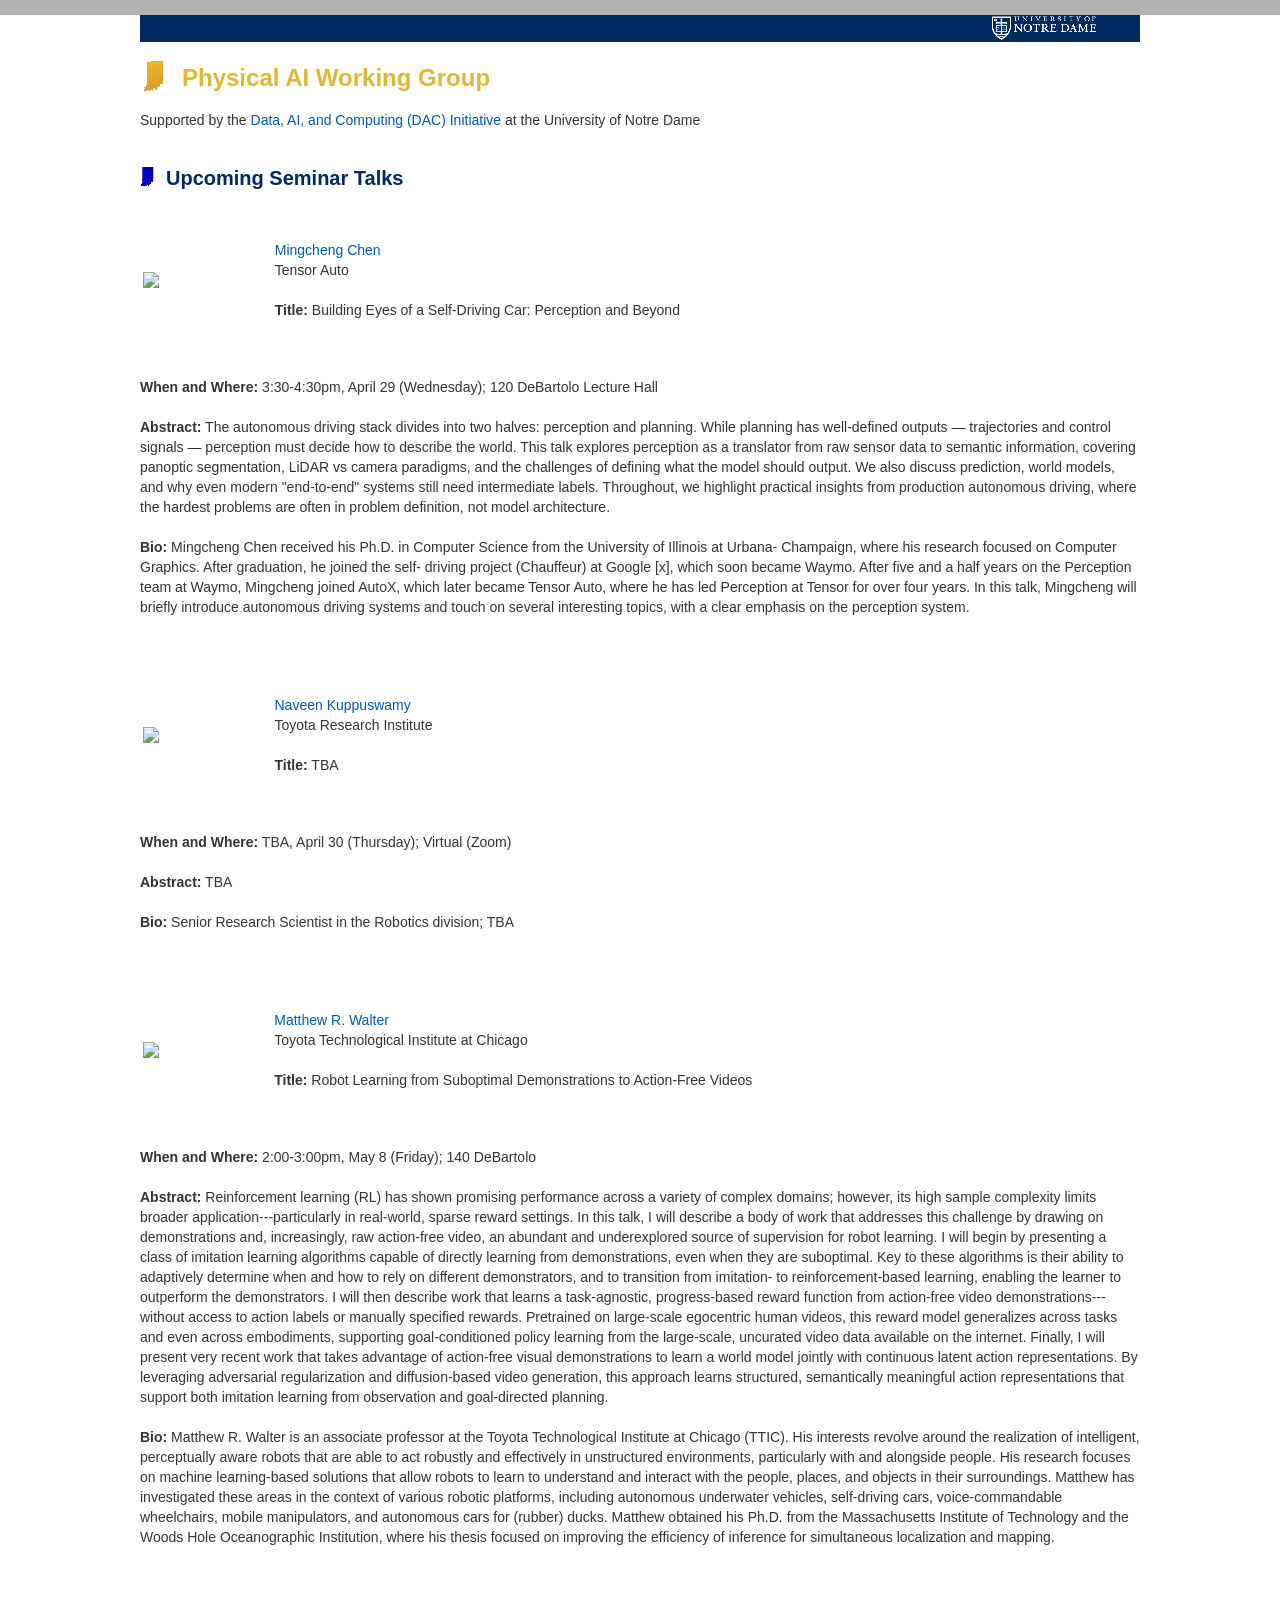
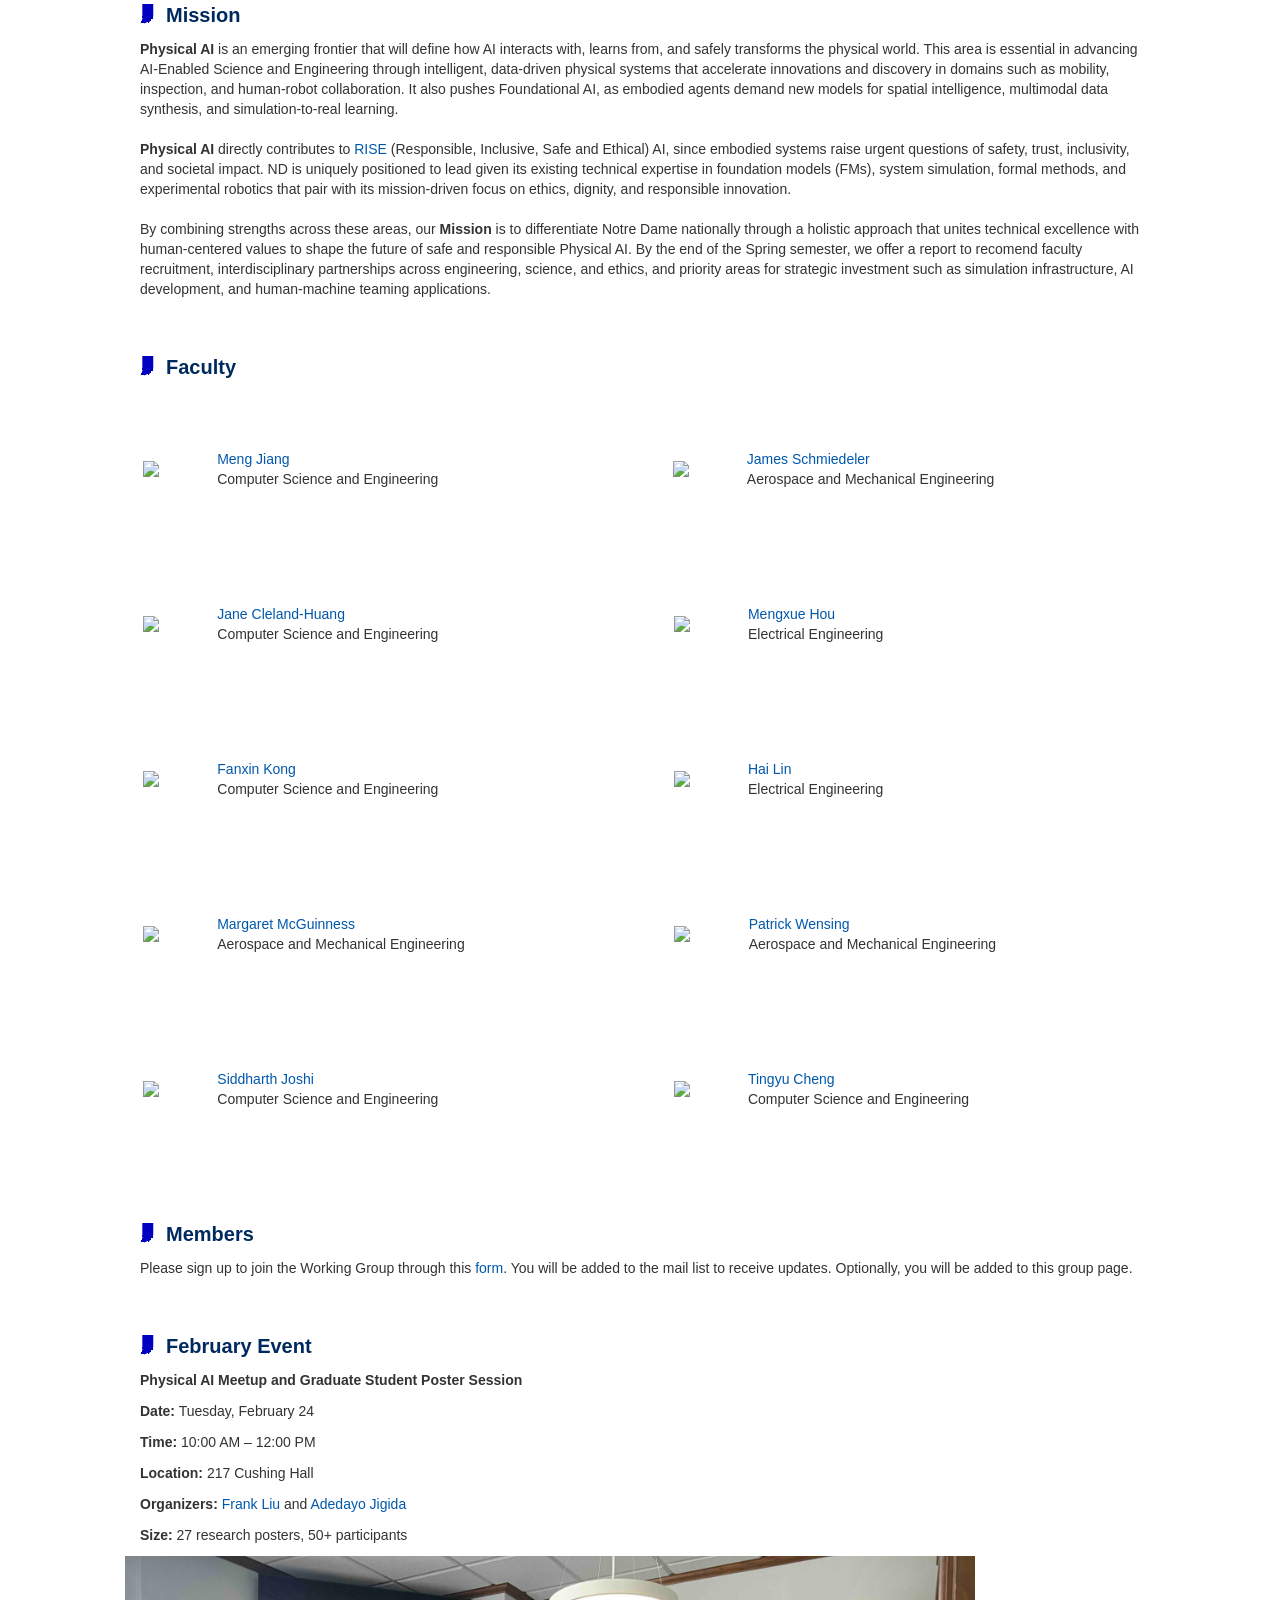
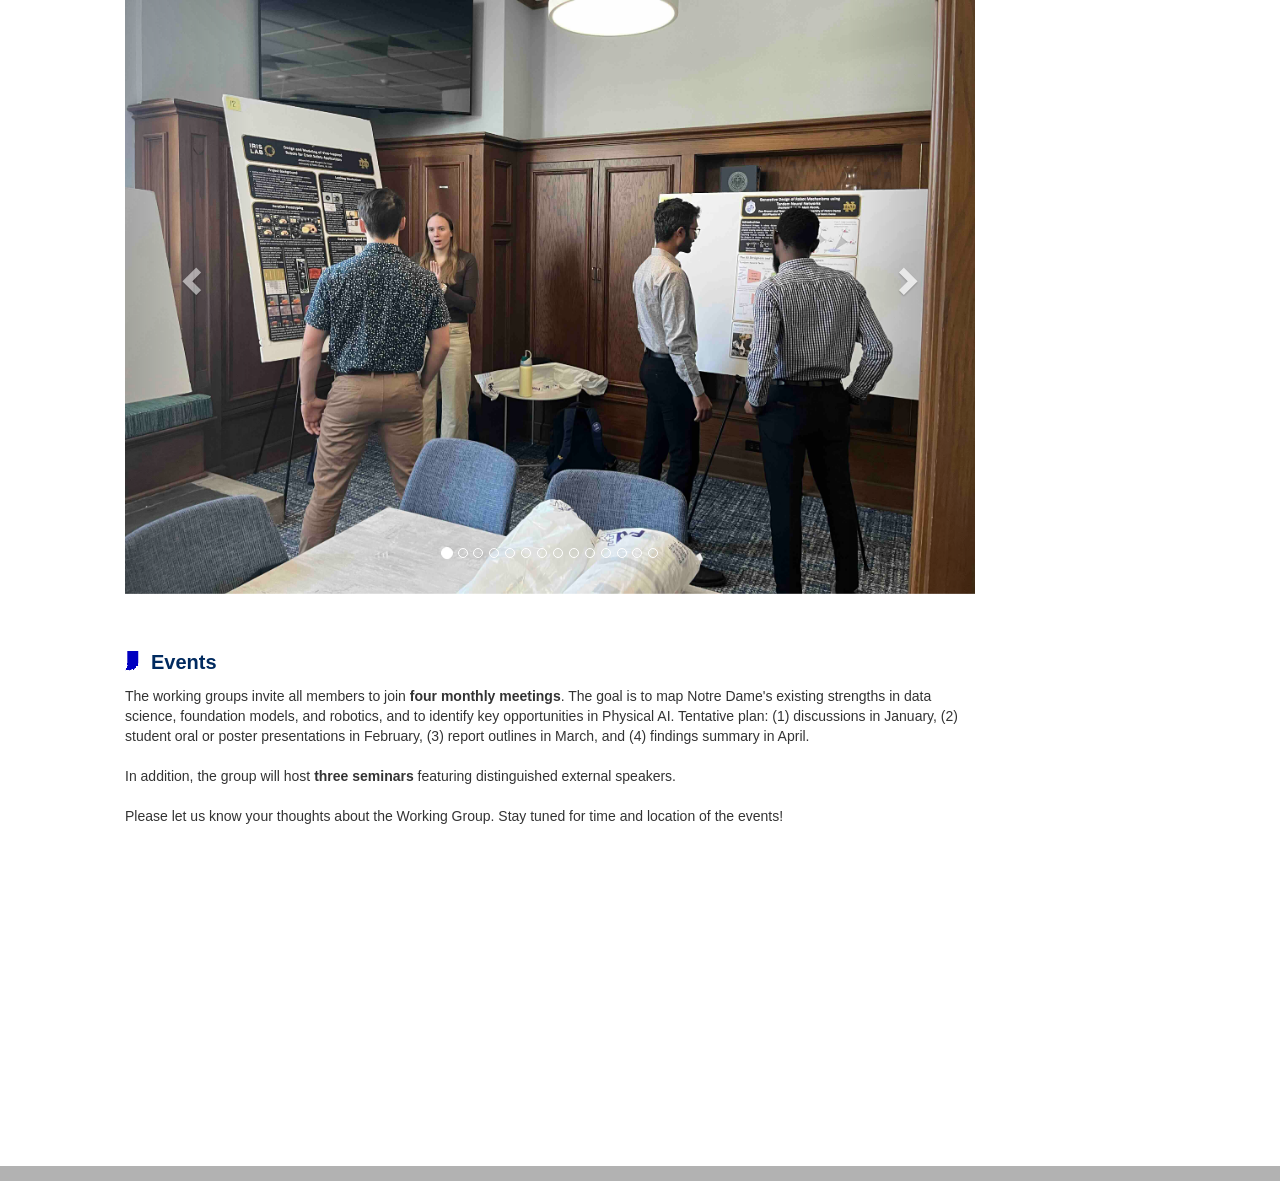
==== index.html @ 4240b37f "talk info" ====
<!DOCTYPE html PUBLIC "-//W3C//DTD XHTML 1.0 Transitional//EN" "http://www.w3.org/TR/xhtml1/DTD/xhtml1-transitional.dtd">
<html xmlns="http://www.w3.org/1999/xhtml">
<head>
  <meta http-equiv="Content-Type" content="text/html" charset="utf-8" />
  <title>Physical AI Working Group</title>
  <!-- Favicon -->
  <link rel="shortcut icon" href="images/favicon.gif" />
  <!-- Standard reset, fonts and grids -->
  <link rel="stylesheet" type="text/css" href="styles/reset-fonts-grids.css">
  <link rel="stylesheet" href="https://maxcdn.bootstrapcdn.com/bootstrap/3.3.5/css/bootstrap.min.css">
  <link rel="stylesheet" href="https://maxcdn.bootstrapcdn.com/font-awesome/4.4.0/css/font-awesome.min.css">
  <!-- styles for the whole website -->
  <link href="styles/styles.css" rel="stylesheet" type="text/css" />
  <!-- scripts -->
  <script src="https://ajax.googleapis.com/ajax/libs/jquery/1.11.3/jquery.min.js"></script>
  <script src="http://www.francois-petitjean.com/main.js" type="text/javascript"></script>
</head>

<body class="yui-skin-sam" id="yahoo-com">
  <script src="https://maxcdn.bootstrapcdn.com/bootstrap/3.3.5/js/bootstrap.min.js"></script>

  <div id="doc" class="yui-t1">
  <div id="hd">
    <div id="header"><a href="https://www.nd.edu/"><img id="nd-logo" src="images/logo_nd.png" alt="CSE@NotreDame" /></a></div>
  </div>

  <h1>Physical AI Working Group</h1>

  <div>Supported by the <a href="https://strategicframework.nd.edu/initiatives/data-ai-computing/">Data, AI, and Computing (DAC) Initiative</a> at the University of Notre Dame</div>
  <br>

    <h2>Upcoming Seminar Talks</h2>

    <table>
    <td width="150" height="155">
        <img src="https://images.contactout.com/profiles/06b98ad41c9731d68eff633bbba24eea" height="150" />
    </td>
    <td width="1000">
        <div><a href="https://www.linkedin.com/in/mingcheng-chen-0a948a1a">Mingcheng Chen</a></div>
	<div>Tensor Auto</div>
	<br>
    	<div><b>Title:</b> Building Eyes of a Self-Driving Car: Perception and Beyond</div>
    </td>
    </table>

    <br>
    
    <div><b>When and Where:</b> 3:30-4:30pm, April 29 (Wednesday); 120 DeBartolo Lecture Hall</div>

    <br>
  
    <div><b>Abstract:</b> The autonomous driving stack divides into two halves: perception and planning. While planning has well-defined outputs — trajectories and control signals — perception must decide how to describe the world. This talk explores perception as a translator from raw sensor data to semantic information, covering panoptic segmentation, LiDAR vs camera paradigms, and the challenges of defining what the model should output. We also discuss prediction, world models, and why even modern "end-to-end" systems still need intermediate labels. Throughout, we highlight practical insights from production autonomous driving, where the hardest problems are often in problem definition, not model architecture.</div>

    <br>

    <div><b>Bio:</b> Mingcheng Chen received his Ph.D. in Computer Science from the University of Illinois at Urbana- Champaign, where his research focused on Computer Graphics. After graduation, he joined the self- driving project (Chauffeur) at Google [x], which soon became Waymo. After five and a half years on the Perception team at Waymo, Mingcheng joined AutoX, which later became Tensor Auto, where he has led Perception at Tensor for over four years. In this talk, Mingcheng will briefly introduce autonomous driving systems and touch on several interesting topics, with a clear emphasis on the perception system.</div>

    <br><br>

    <table>
    <td width="150" height="155">
        <img src="https://www.tri.global/sites/default/files/styles/bio/public/2022-03/IMG_20190326_150834.jpg" height="200" />
    </td>
    <td width="1000">
        <div><a href="https://www.tri.global/about-us/dr-naveen-kuppuswamy">Naveen Kuppuswamy</a></div>
	<div>Toyota Research Institute</div>
	<br>
    	<div><b>Title:</b> TBA</div>
    </td>
    </table>

    <br>
    
    <div><b>When and Where:</b> TBA, April 30 (Thursday); Virtual (Zoom)</div>

    <br>
  
    <div><b>Abstract:</b> TBA</div>
    
    <br>

    <div><b>Bio:</b> Senior Research Scientist in the Robotics division; TBA</div>

    <br><br>

    <table>
    <td width="150" height="155">
        <img src="https://home.ttic.edu/~mwalter/mwalter.jpg" height="200" />
    </td>
    <td width="1000">
        <div><a href="https://home.ttic.edu/~mwalter/">Matthew R. Walter</a></div>
	<div>Toyota Technological Institute at Chicago</div>
	<br>
    	<div><b>Title:</b> Robot Learning from Suboptimal Demonstrations to Action-Free Videos</div>
    </td>
    </table>

    <br>
    
    <div><b>When and Where:</b> 2:00-3:00pm, May 8 (Friday); 140 DeBartolo</div>

    <br>

    <div><b>Abstract:</b> Reinforcement learning (RL) has shown promising performance across a variety of complex domains; however, its high sample complexity limits broader application---particularly in real-world, sparse reward settings. In this talk, I will describe a body of work that addresses this challenge by drawing on demonstrations and, increasingly, raw action-free video, an abundant and underexplored source of supervision for robot learning. I will begin by presenting a class of imitation learning algorithms capable of directly learning from demonstrations, even when they are suboptimal. Key to these algorithms is their ability to adaptively determine when and how to rely on different demonstrators, and to transition from imitation- to reinforcement-based learning, enabling the learner to outperform the demonstrators. I will then describe work that learns a task-agnostic, progress-based reward function from action-free video demonstrations---without access to action labels or manually specified rewards. Pretrained on large-scale egocentric human videos, this reward model generalizes across tasks and even across embodiments, supporting goal-conditioned policy learning from the large-scale, uncurated video data available on the internet. Finally, I will present very recent work that takes advantage of action-free visual demonstrations to learn a world model jointly with continuous latent action representations. By leveraging adversarial regularization and diffusion-based video generation, this approach learns structured, semantically meaningful action representations that support both imitation learning from observation and goal-directed planning.</div>
    
    <br>

    <div><b>Bio:</b> Matthew R. Walter is an associate professor at the Toyota Technological Institute at Chicago (TTIC). His interests revolve around the realization of intelligent, perceptually aware robots that are able to act robustly and effectively in unstructured environments, particularly with and alongside people. His research focuses on machine learning-based solutions that allow robots to learn to understand and interact with the people, places, and objects in their surroundings. Matthew has investigated these areas in the context of various robotic platforms, including autonomous underwater vehicles, self-driving cars, voice-commandable wheelchairs, mobile manipulators, and autonomous cars for (rubber) ducks. Matthew obtained his Ph.D. from the Massachusetts Institute of Technology and the Woods Hole Oceanographic Institution, where his thesis focused on improving the efficiency of inference for simultaneous localization and mapping.</div>

    <br><br>

  <h2>Mission</h2>

    <div><b>Physical AI</b> is an emerging frontier that will define how AI interacts with, learns from, and safely transforms the physical world. This area is essential in advancing AI-Enabled Science and Engineering through intelligent, data-driven physical systems that accelerate innovations and discovery in domains such as mobility, inspection, and human-robot collaboration. It also pushes Foundational AI, as embodied agents demand new models for spatial intelligence, multimodal data synthesis, and simulation-to-real learning.</div>

    <br>
  
    <div><b>Physical AI</b> directly contributes to <a href="https://lucyinstitute.nd.edu/news-events/rise-ai-society-conference/">RISE</a> (Responsible, Inclusive, Safe and Ethical) AI, since embodied systems raise urgent questions of safety, trust, inclusivity, and societal impact. ND is uniquely positioned to lead given its existing technical expertise in foundation models (FMs), system simulation, formal methods, and experimental robotics that pair with its mission-driven focus on ethics, dignity, and responsible innovation.</div>

    <br>
  
    <div>By combining strengths across these areas, our <b>Mission</b> is to differentiate Notre Dame nationally through a holistic approach that unites technical excellence with human-centered values to shape the future of safe and responsible Physical AI. By the end of the Spring semester, we offer a report to recomend faculty recruitment, interdisciplinary partnerships across engineering, science, and ethics, and priority areas for strategic investment such as simulation infrastructure, AI development, and human-machine teaming applications.</div>

    <br><br>

  <h2>Faculty</h2>

    <table>
    <td width="150" height="155">
        <img src="https://engineering.nd.edu/wp-content/uploads/2020/06/Jiang-Meng-HS-800x800.jpg" height="150" />
    </td>
    <td width="1000">
        <div><a href="https://engineering.nd.edu/faculty/meng-jiang/">Meng Jiang</a></div>
	<div>Computer Science and Engineering</div>
    </td>
    <td width="150" height="155">
        <img src="https://engineering.nd.edu/wp-content/uploads/2020/06/Jim-Schmiedeler-2862-hs-2024-800x800.jpg" height="150" />
    </td>
    <td width="850">
        <div><a href="https://engineering.nd.edu/faculty/james-schmiedeler/">James Schmiedeler</a></div>
	<div>Aerospace and Mechanical Engineering</div>	
    </td>
    </table>

    <table>
    <td width="150" height="155">
        <img src="https://engineering.nd.edu/wp-content/uploads/2020/06/Jane2-1-800x800.jpg" height="150" />
    </td>
    <td width="1000">
        <div><a href="https://engineering.nd.edu/faculty/jane-cleland-huang/">Jane Cleland-Huang</a></div>
	<div>Computer Science and Engineering</div>
    </td>
    <td width="150" height="155">
        <img src="https://engineering.nd.edu/wp-content/uploads/2023/08/Mengxue-Hou-2696-800-768x768.jpg" height="150" />
    </td>
    <td width="850">
        <div><a href="https://engineering.nd.edu/faculty/mengxue-hou/">Mengxue Hou</a></div>
	<div>Electrical Engineering</div>	
    </td>
    </table>

    <table>
    <td width="150" height="155">
        <img src="https://engineering.nd.edu/wp-content/uploads/2023/08/Fanxin-Kong-2914-600-768x768.jpg" height="150" />
    </td>
    <td width="1000">
        <div><a href="https://engineering.nd.edu/faculty/fanxin-kong/">Fanxin Kong</a></div>
	<div>Computer Science and Engineering</div>
    </td>
    <td width="150" height="155">
        <img src="https://engineering.nd.edu/wp-content/uploads/2020/06/LinHai-HS-800x800.jpg" height="150" />
    </td>
    <td width="850">
        <div><a href="https://engineering.nd.edu/faculty/hai-lin/">Hai Lin</a></div>
	<div>Electrical Engineering</div>	
    </td>
    </table>

    <table>
    <td width="150" height="155">
        <img src="https://engineering.nd.edu/wp-content/uploads/2021/08/coad-hs-1.jpg" height="150" />
    </td>
    <td width="1000">
        <div><a href="https://engineering.nd.edu/faculty/margaret-mcguinness/">Margaret McGuinness</a></div>
	<div>Aerospace and Mechanical Engineering</div>
    </td>
    <td width="150" height="155">
        <img src="https://engineering.nd.edu/wp-content/uploads/2020/06/Wensing-Patrick-HS-800x800.jpg" height="150" />
    </td>
    <td width="850">
        <div><a href="https://engineering.nd.edu/faculty/patrick-wensing/">Patrick Wensing</a></div>
	<div>Aerospace and Mechanical Engineering</div>	
    </td>
    </table>

    <table>
    <td width="150" height="155">
        <img src="https://engineering.nd.edu/wp-content/uploads/2020/06/Joshi-Siddharth-HS-800x800.jpg" height="150" />
    </td>
    <td width="1000">
        <div><a href="https://engineering.nd.edu/faculty/siddharth-joshi/">Siddharth Joshi</a></div>
	<div>Computer Science and Engineering</div>
    </td>
    <td width="150" height="155">
        <img src="https://engineering.nd.edu/wp-content/uploads/2025/09/Tingyu-Cheng.jpg" height="150" />
    </td>
    <td width="850">
        <div><a href="https://engineering.nd.edu/faculty/tingyu-cheng/">Tingyu Cheng</a></div>
	<div>Computer Science and Engineering</div>
    </td>
    </table>

    <br><br>

  <h2>Members</h2>

    <div>Please sign up to join the Working Group through this <a href="https://forms.gle/uYSDnj4Cxy3km1Q47">form</a>. You will be added to the mail list to receive updates. Optionally, you will be added to this group page.</div>

    <br><br>
  
  <h2>February Event</h2>

  <p><b>Physical AI Meetup and Graduate Student Poster Session</b></p>
  
  <p><b>Date:</b> Tuesday, February 24</p>

  <p><b>Time:</b> 10:00 AM – 12:00 PM</p>

  <p><b>Location:</b> 217 Cushing Hall</p>

  <p><b>Organizers:</b> <a href="https://franciscoliu.github.io/">Frank Liu</a> and <a href="https://www.linkedin.com/in/adedayo-jigida">Adedayo Jigida</a></p>
  
  <p><b>Size:</b> 27 research posters, 50+ participants</p>
  
  <div class="row" style="width:85%">
  <div id="carousel-example-generic" class="carousel slide" data-ride="carousel">
  <ol class="carousel-indicators">
    <li data-target="#carousel-example-generic" data-slide-to="0" class="active"></li>
    <li data-target="#carousel-example-generic" data-slide-to="1"></li>
    <li data-target="#carousel-example-generic" data-slide-to="2"></li>
    <li data-target="#carousel-example-generic" data-slide-to="3"></li>
    <li data-target="#carousel-example-generic" data-slide-to="4"></li>
    <li data-target="#carousel-example-generic" data-slide-to="5"></li>
    <li data-target="#carousel-example-generic" data-slide-to="6"></li>
    <li data-target="#carousel-example-generic" data-slide-to="7"></li>
    <li data-target="#carousel-example-generic" data-slide-to="8"></li>
    <li data-target="#carousel-example-generic" data-slide-to="9"></li>
    <li data-target="#carousel-example-generic" data-slide-to="10"></li>
    <li data-target="#carousel-example-generic" data-slide-to="11"></li>
    <li data-target="#carousel-example-generic" data-slide-to="12"></li>
    <li data-target="#carousel-example-generic" data-slide-to="13"></li>
  </ol>
  <div class="carousel-inner" role="listbox">
    <div class="item active">
      <img src="images/postersession/1.jpg">
      <div class="carousel-caption">
      </div>
    </div>
    <div class="item">
      <img src="images/postersession/2.jpg">
      <div class="carousel-caption">
      </div>
    </div>
    <div class="item">
      <img src="images/postersession/3.jpg">
      <div class="carousel-caption">
      </div>
    </div>
    <div class="item">
      <img src="images/postersession/4.jpg">
      <div class="carousel-caption">
      </div>
    </div>
    <div class="item">
      <img src="images/postersession/5.jpg">
      <div class="carousel-caption">
      </div>
    </div>
    <div class="item">
      <img src="images/postersession/6.jpg">
      <div class="carousel-caption">
      </div>
    </div>
    <div class="item">
      <img src="images/postersession/7.jpg">
      <div class="carousel-caption">
      </div>
    </div>
    <div class="item">
      <img src="images/postersession/8.jpg">
      <div class="carousel-caption">
      </div>
    </div>
    <div class="item">
      <img src="images/postersession/9.jpg">
      <div class="carousel-caption">
      </div>
    </div>
    <div class="item">
      <img src="images/postersession/10.jpg">
      <div class="carousel-caption">
      </div>
    </div>
    <div class="item">
      <img src="images/postersession/11.jpg">
      <div class="carousel-caption">
      </div>
    </div>
    <div class="item">
      <img src="images/postersession/12.jpg">
      <div class="carousel-caption">
      </div>
    </div>
    <div class="item">
      <img src="images/postersession/13.jpg">
      <div class="carousel-caption">
      </div>
    </div>
    <div class="item">
      <img src="images/postersession/14.jpg">
      <div class="carousel-caption">
      </div>
    </div>
  </div>
  <a class="left carousel-control" href="#carousel-example-generic" role="button" data-slide="prev">
    <span class="glyphicon glyphicon-chevron-left" aria-hidden="true"></span>
    <span class="sr-only">Previous</span>
  </a>
  <a class="right carousel-control" href="#carousel-example-generic" role="button" data-slide="next">
    <span class="glyphicon glyphicon-chevron-right" aria-hidden="true"></span>
    <span class="sr-only">Next</span>
  </a>
  </div>
  
    <br><br>

  <h2>Events</h2>

    <div>The working groups invite all members to join <b>four monthly meetings</b>. The goal is to map Notre Dame's existing strengths in data science, foundation models, and robotics, and to identify key opportunities in Physical AI. Tentative plan: (1) discussions in January, (2) student oral or poster presentations in February, (3) report outlines in March, and (4) findings summary in April.</div>

    <br>

    <div>In addition, the group will host <b>three seminars</b> featuring distinguished external speakers.</div>

    <br>

    <div>Please let us know your thoughts about the Working Group. Stay tuned for time and location of the events!</div>

    <br><br>
  
  <br><br><br><br><br>
  <br><br><br><br><br>
    
  </div>

  <br><br><br><br><br>  

</body>
---- styles/styles.css ----
body{
font-family: verdana, sans-serif;
}

a{
color:#0058AC;
text-decoration:none;
}

a:hover{
text-decoration:underline;
}

html{
background-color:#b2b2b2;
}

#doc{
width:1000px;
background-color:#FFFFFF;
margin-top:15px;
margin-bottom:15px;
}

#footer{
background-color:#444444;
color:#FFFFFF;
padding: 5px 10px;
margin-top: 25px;
}

#header{
background-color:#002A5F;
color:#FFFFFF;
}

#nd-logo{
margin-left:850px;
}

#meng-img{
display:block;
margin:10px;
margin-top:20px;
margin-bottom:30px;
}

#right-column{
margin-left: 250px;
padding-right: 30px;
}

#left-column{
float:left;
width: 250px;
}

#graphgardenmainmenu{
width: 160px;
margin: 0px 15px 0px 30px;
}

#eventsmenu{
width: 154px;
margin: 0px 15px 0px 30px;
border: solid 1px #808080;
padding: 2px;
}

#eventsmenufont{
font-size:17px;
font-family:Arial, Helvetica, sans-serif;
line-height:1.2em;
font-weight:bold;
text-indent:30px;
margin: 2px 0px 2px 0px;
color:#E9CC6E;
}

#links-under-menu{
width: 160px;
margin: 20px 0px 20px 50px;
}

#links-under-menu li {
list-style-type:none;
}

h1{
background-image:url(../images/h1_img.gif);
background-repeat:no-repeat;
text-indent:42px;
font-size:24px;
font-family:Arial, Helvetica, sans-serif;
font-weight:bold;
line-height:1.5em;
margin: 18px 0px 14px 0px;
color:#DEB739;
}

h2{
background-image:url(../images/h2_img.gif);
background-repeat:no-repeat;
text-indent:26px;
font-size:20px;
font-family:Arial, Helvetica, sans-serif;
line-height:1.2em;
font-weight:bold;
margin: 16px 0px 12px 0px;
color:#002A5F;
}

h3{
text-indent:26px;
font-size:20px;
font-family:Arial, Helvetica, sans-serif;
font-weight:bold;
line-height:1.5em;
margin: 0px 0px 0px 0px;
color:#DEB739;
}

p{
margin: 10px 0px;
line-height:1.5em;
}

td{
padding:3px;
}

.fixed-width{
font-family:"Courier New", Courier, monospace;
white-space:pre;
}

b,
strong{
font-weight:bold;
}

i,
em{
font-style:italic;
}


ul,
ol{
margin-left: 25px;
margin-top: 10px;
margin-bottom:10px;
}

ul li{
list-style-type:disc;
margin: 5px;
}

ol li{
list-style-type: decimal;
margin: 5px;
}

ul li.O {
  margin: 15px;
  list-style-image : url(../images/arr_r_orange.gif);
}

/* ===== for menu BEGIN ===== */
#graphgardenmainmenu {
position: static;
}

/*
For IE 6: trigger "haslayout" for the anchor elements in the root Menu by
setting the "zoom" property to 1.  This ensures that the selected state of
MenuItems doesn't get dropped when the user mouses off of the text node of
the anchor element that represents a MenuItem's text label.
*/

#graphgardenmainmenu .yuimenuitemlabel {
_zoom: 1;
}

#graphgardenmainmenu .yuimenu .yuimenuitemlabel {
_zoom: normal;
}

/* ===== for menu END ===== */

/* ===== for callout BEGIN ===== */
.call-out-darkblue, .call-out-green, .call-out-blue, .call-out-orange{
margin: 20px 0px;
color:#FFFFFF;
padding:13px 20px;
font-size:16px;
font-family:Arial, Helvetica, sans-serif;
line-height:1.4em;
}

.call-out-darkblue{
background:#003399;
}

.call-out-green{
background:#74a743;
}

.call-out-blue{
background:#45a3ff;
}

.call-out-orange{
background:#DEB739;
}

.call-out-green strong, .call-out-blue strong, .call-out-orange strong{
font-weight:bold;
}
/* ===== for callout END ===== */

.carousel-inner {
max-height: 800px;
text-align: center;
}

.carousel .item > img { 
display: inline-block; 
}

.carousel {
background: #FFFFFF;
}

.carousel-caption {
font-size:20px;
font-weight:bold;
color: #ff8b00;
}
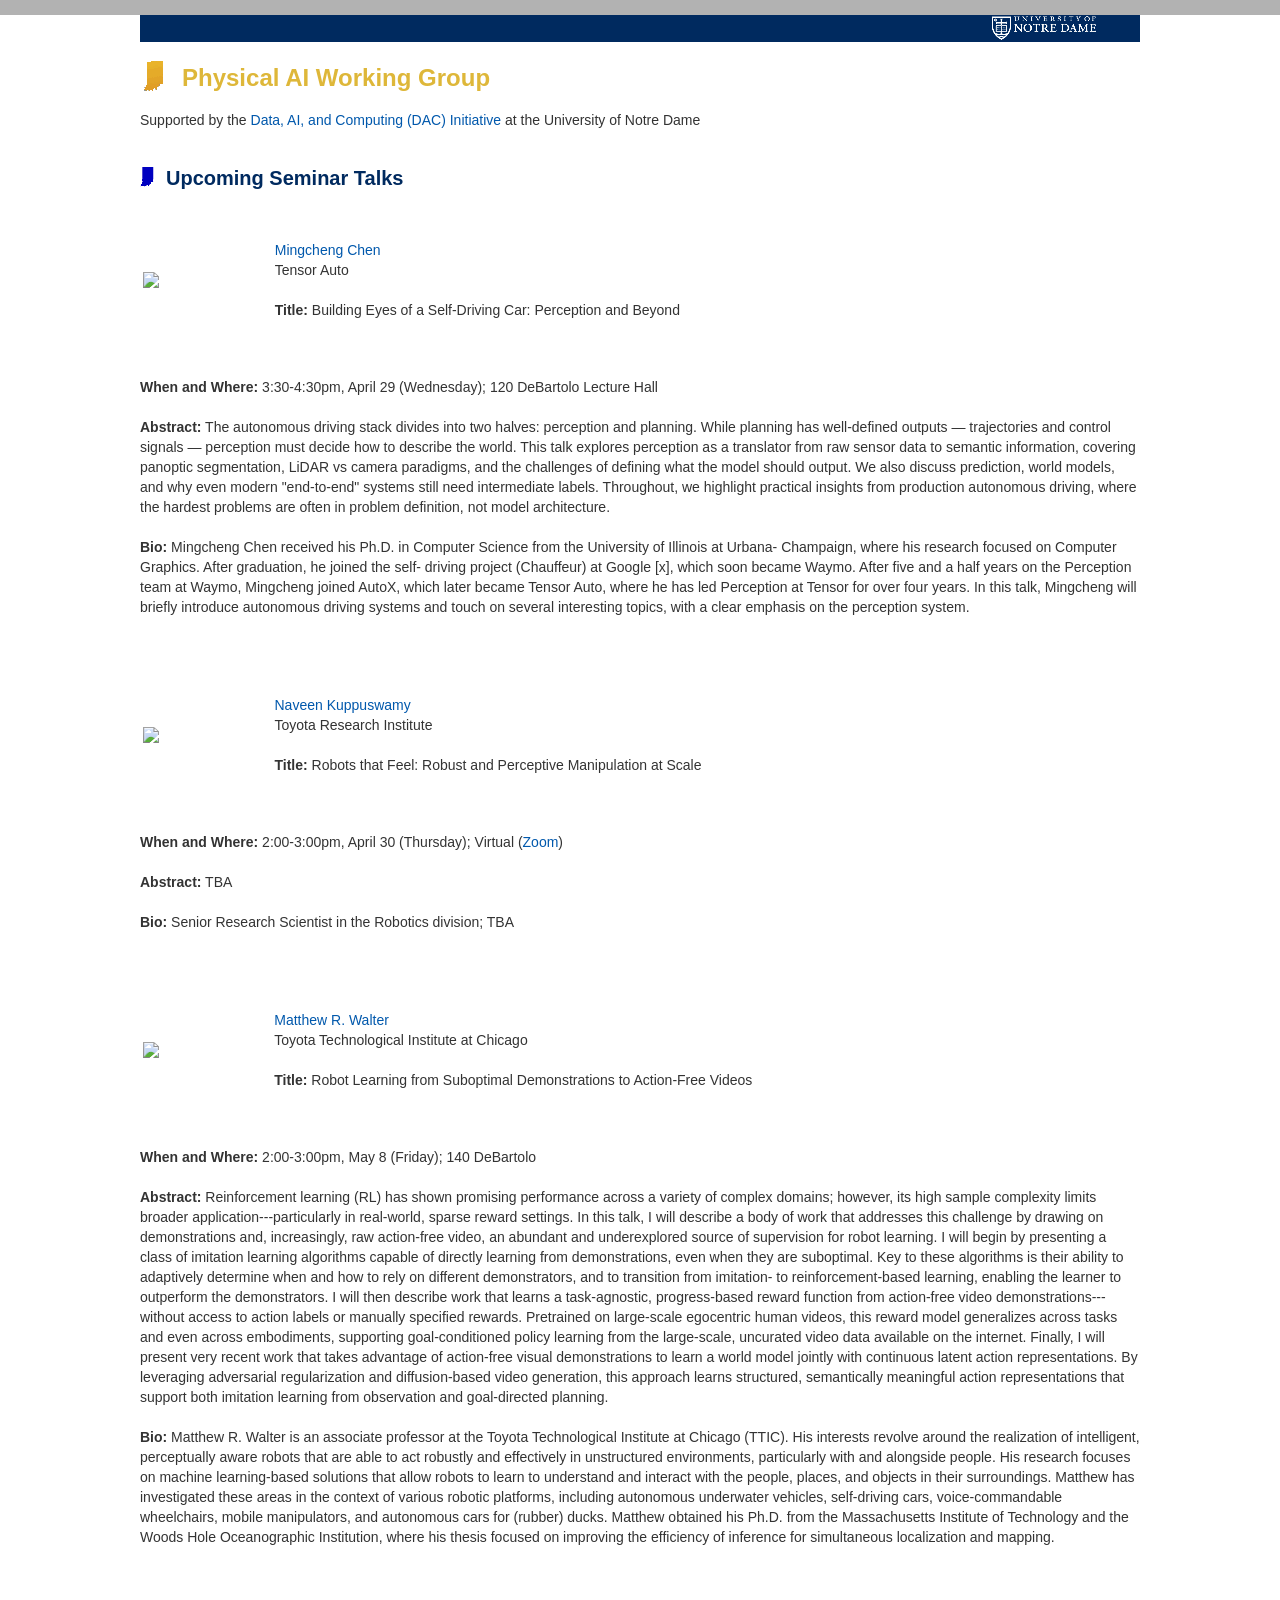
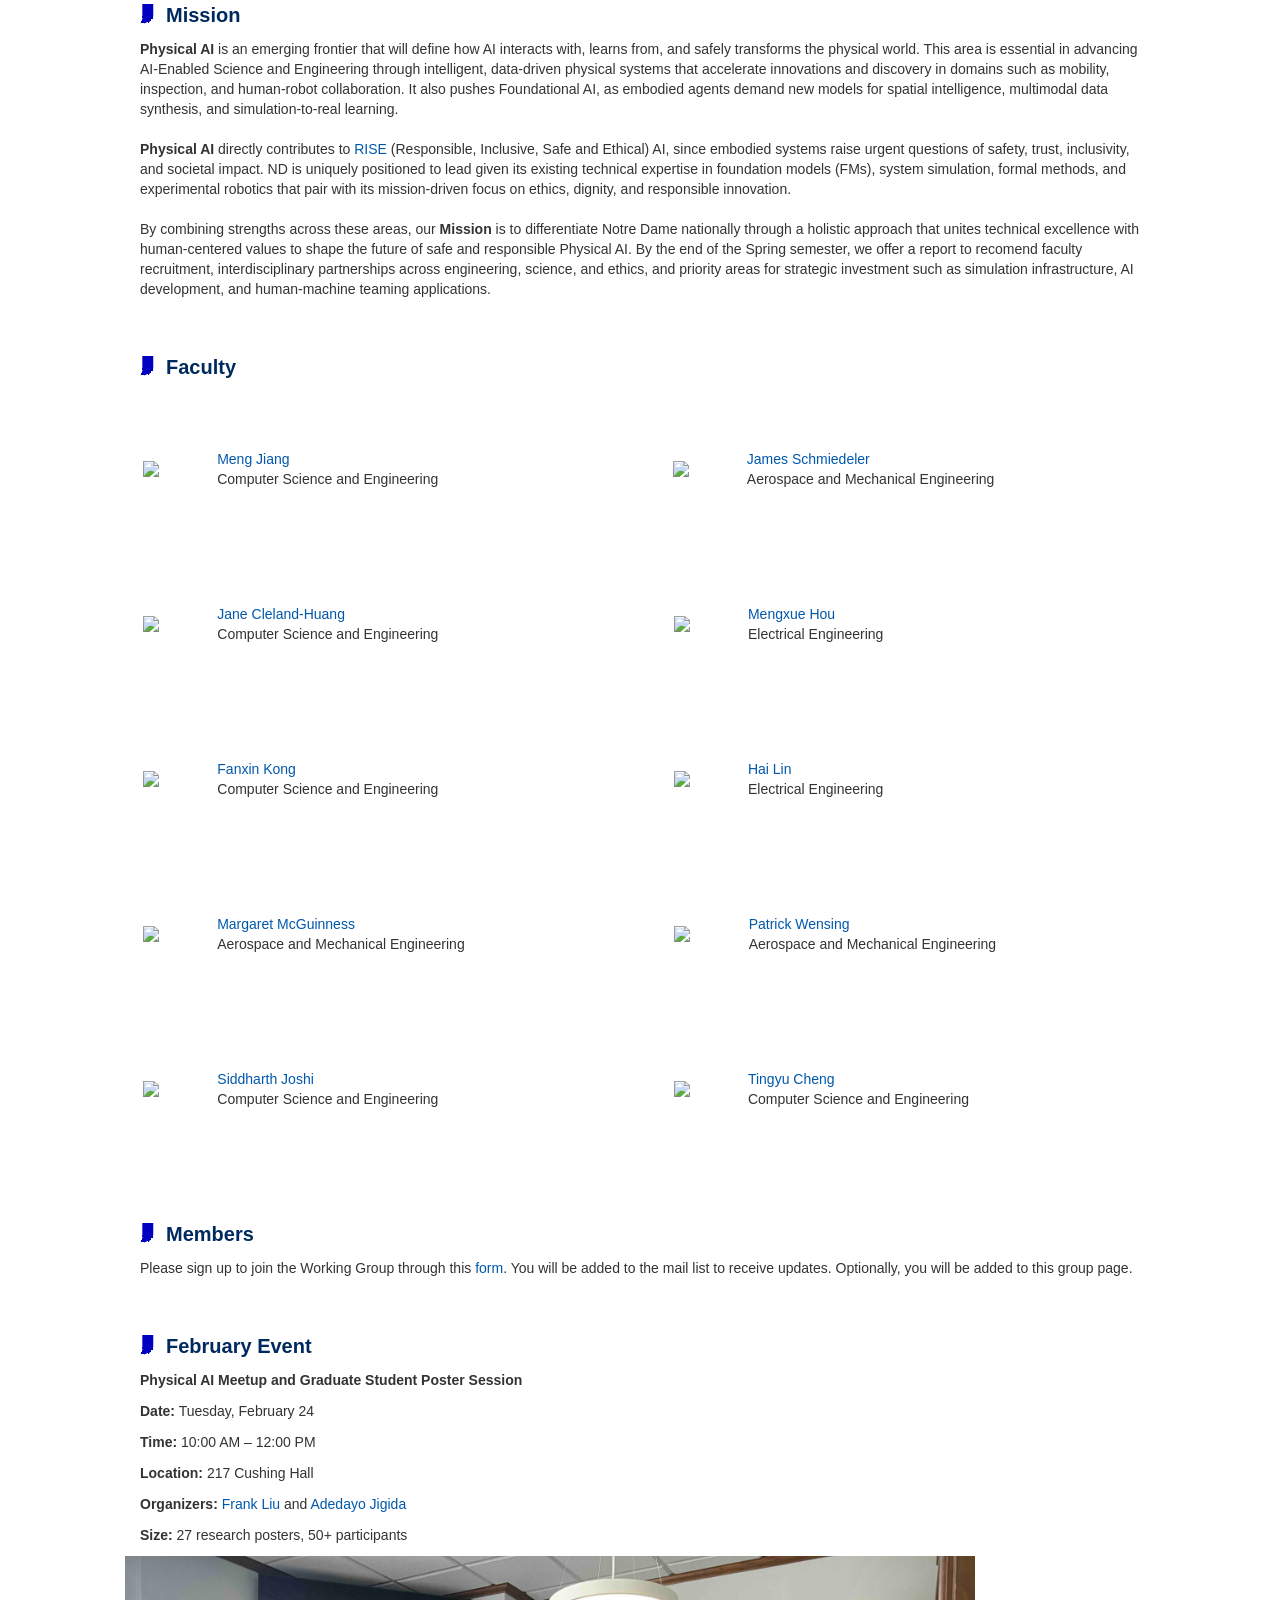
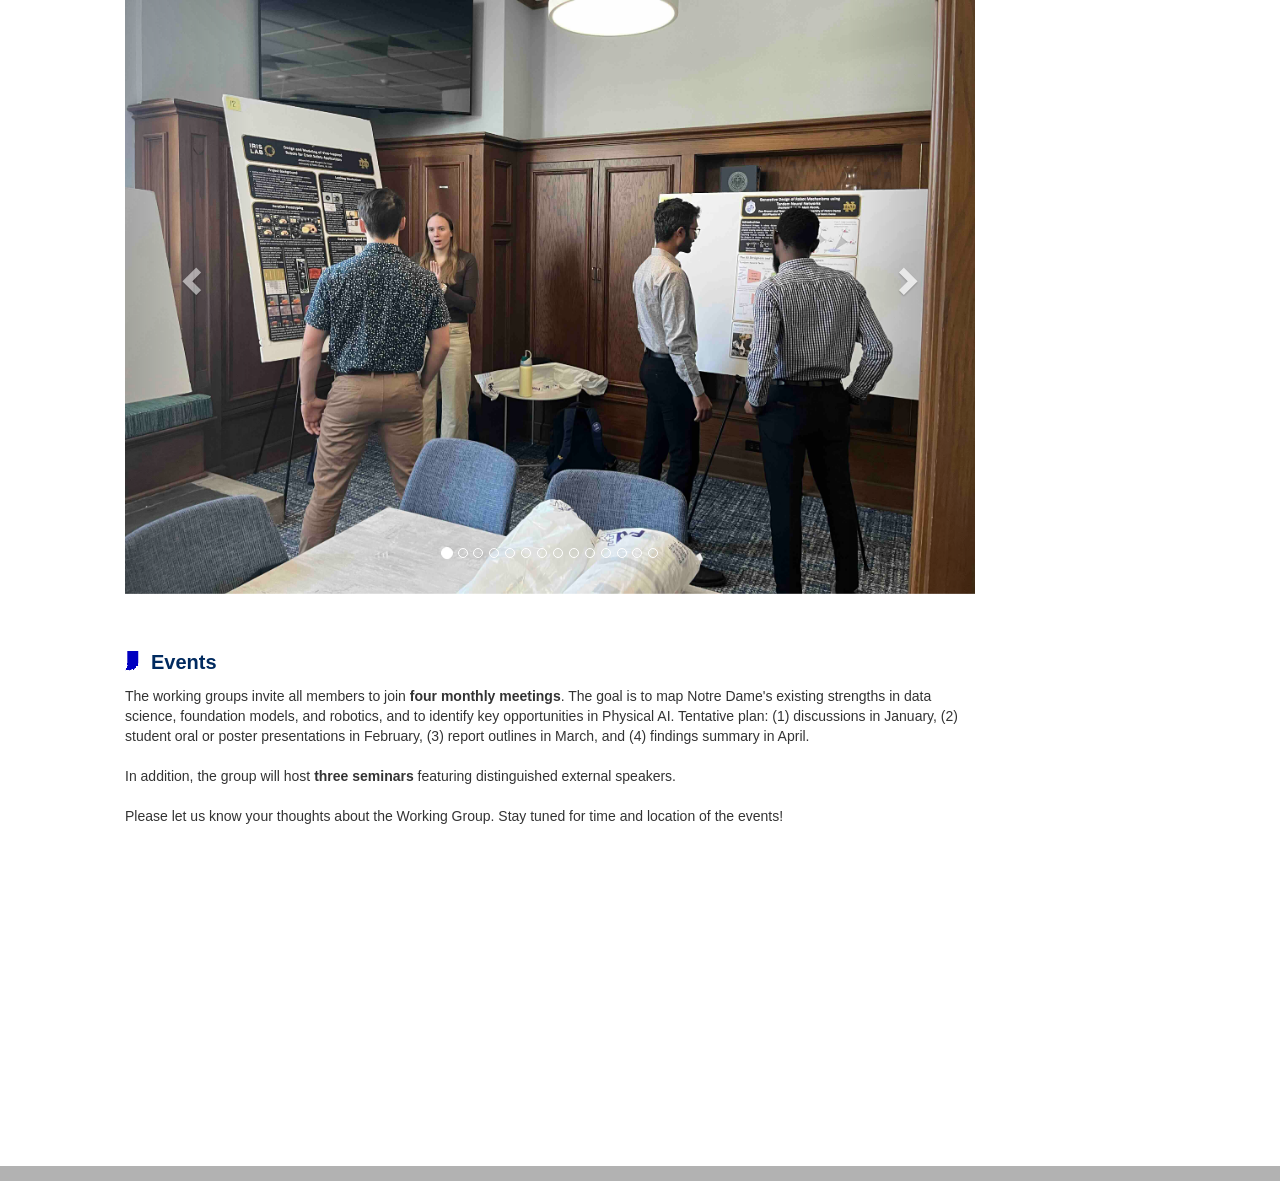
==== commit 0806f915: "4/30" ====
--- a/index.html
+++ b/index.html
@@ -65,13 +65,13 @@
         <div><a href="https://www.tri.global/about-us/dr-naveen-kuppuswamy">Naveen Kuppuswamy</a></div>
 	<div>Toyota Research Institute</div>
 	<br>
-    	<div><b>Title:</b> TBA</div>
-    </td>
-    </table>
-
-    <br>
-    
-    <div><b>When and Where:</b> TBA, April 30 (Thursday); Virtual (Zoom)</div>
+    	<div><b>Title:</b> Robots that Feel: Robust and Perceptive Manipulation at Scale</div>
+    </td>
+    </table>
+
+    <br>
+    
+    <div><b>When and Where:</b> 2:00-3:00pm, April 30 (Thursday); Virtual (<a href="https://notredame.zoom.us/j/96947653507?pwd=9D1XfMMbFuf2yTXxQbJNsNh74rbSN5.1">Zoom</a>)</div>
 
     <br>
   
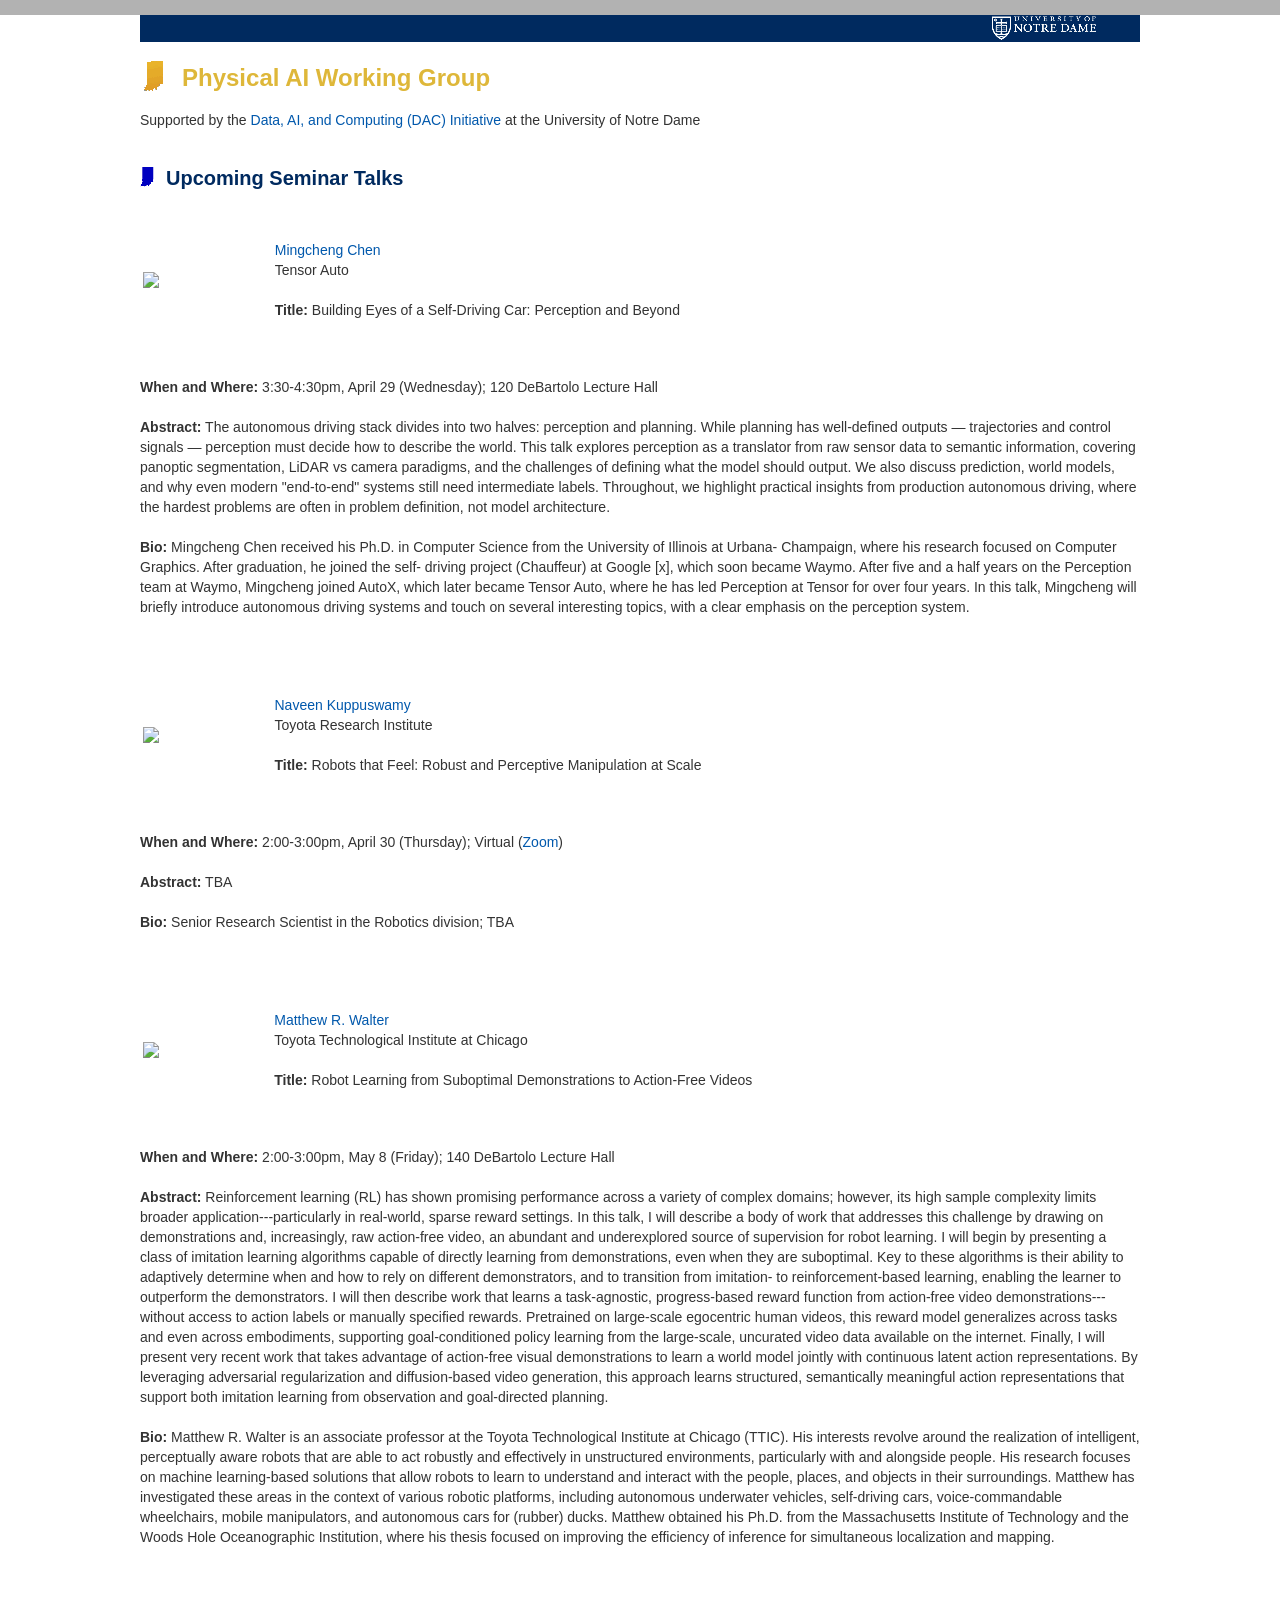
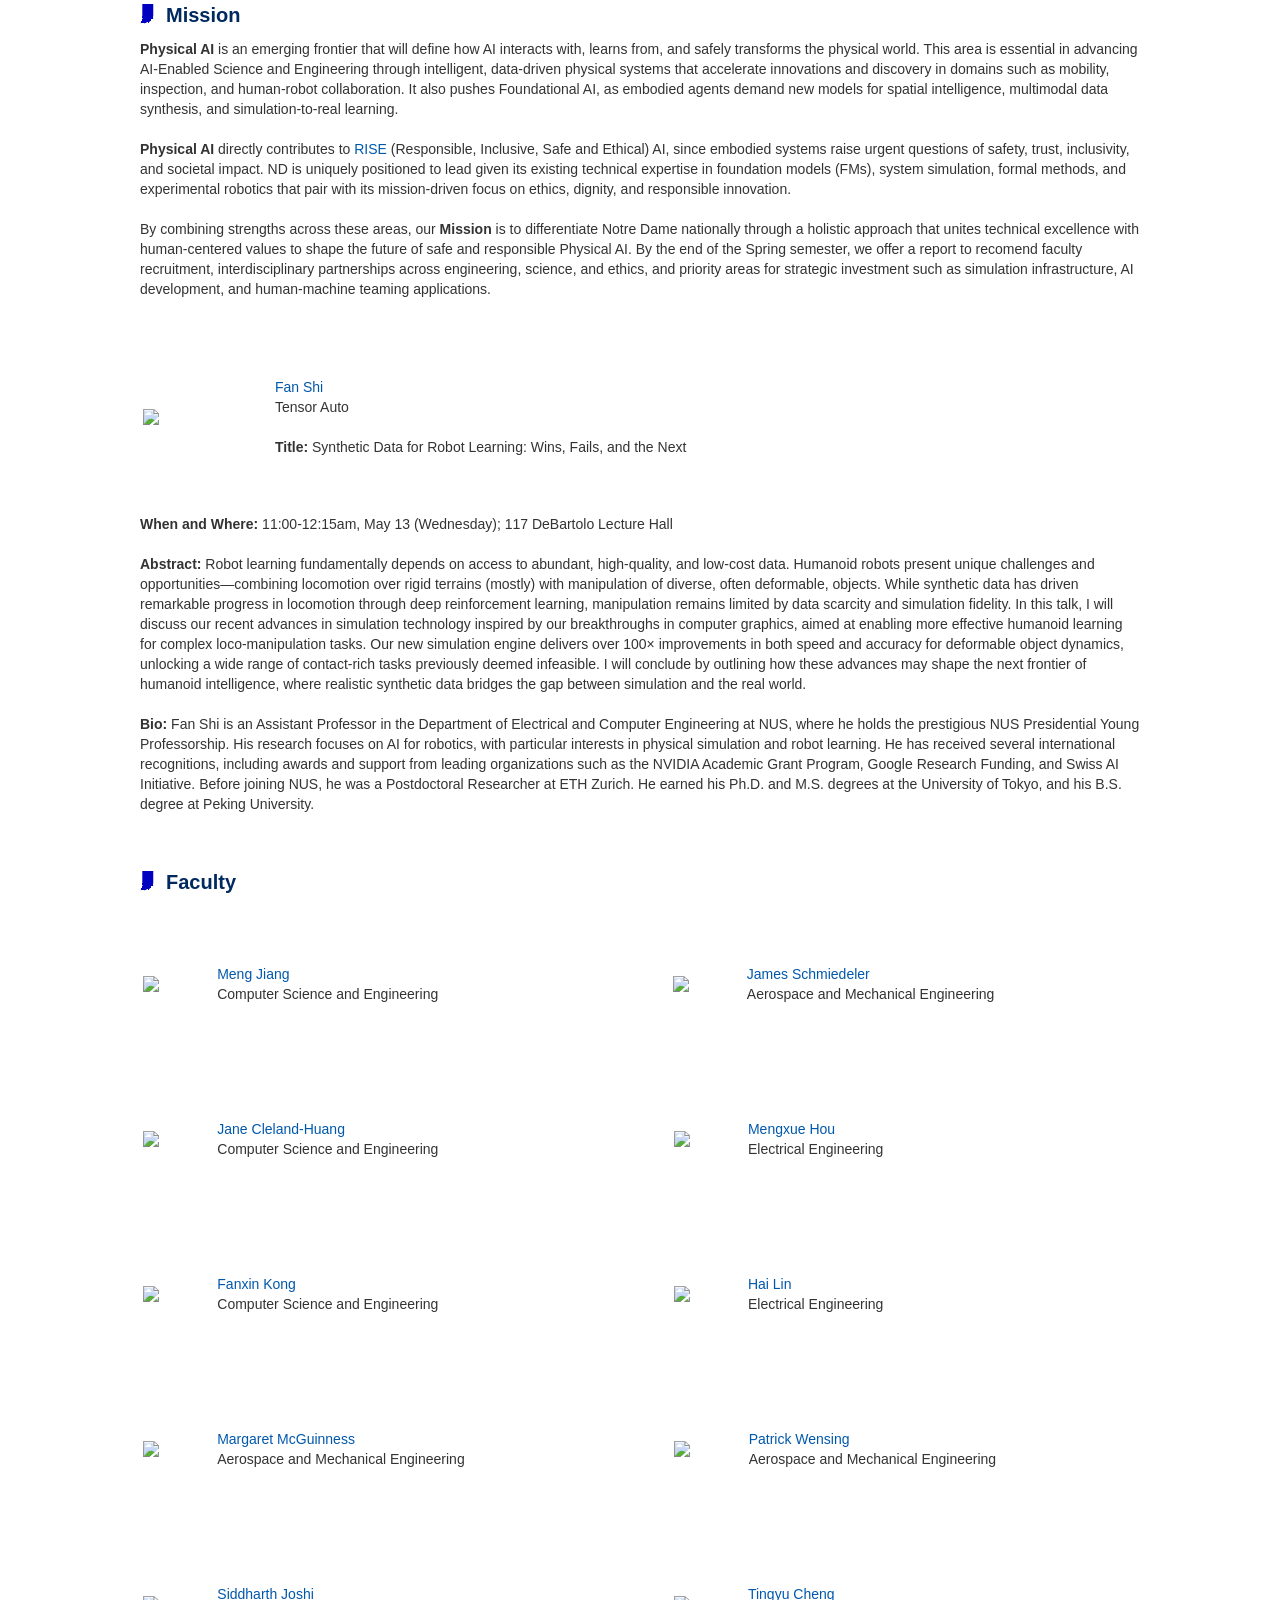
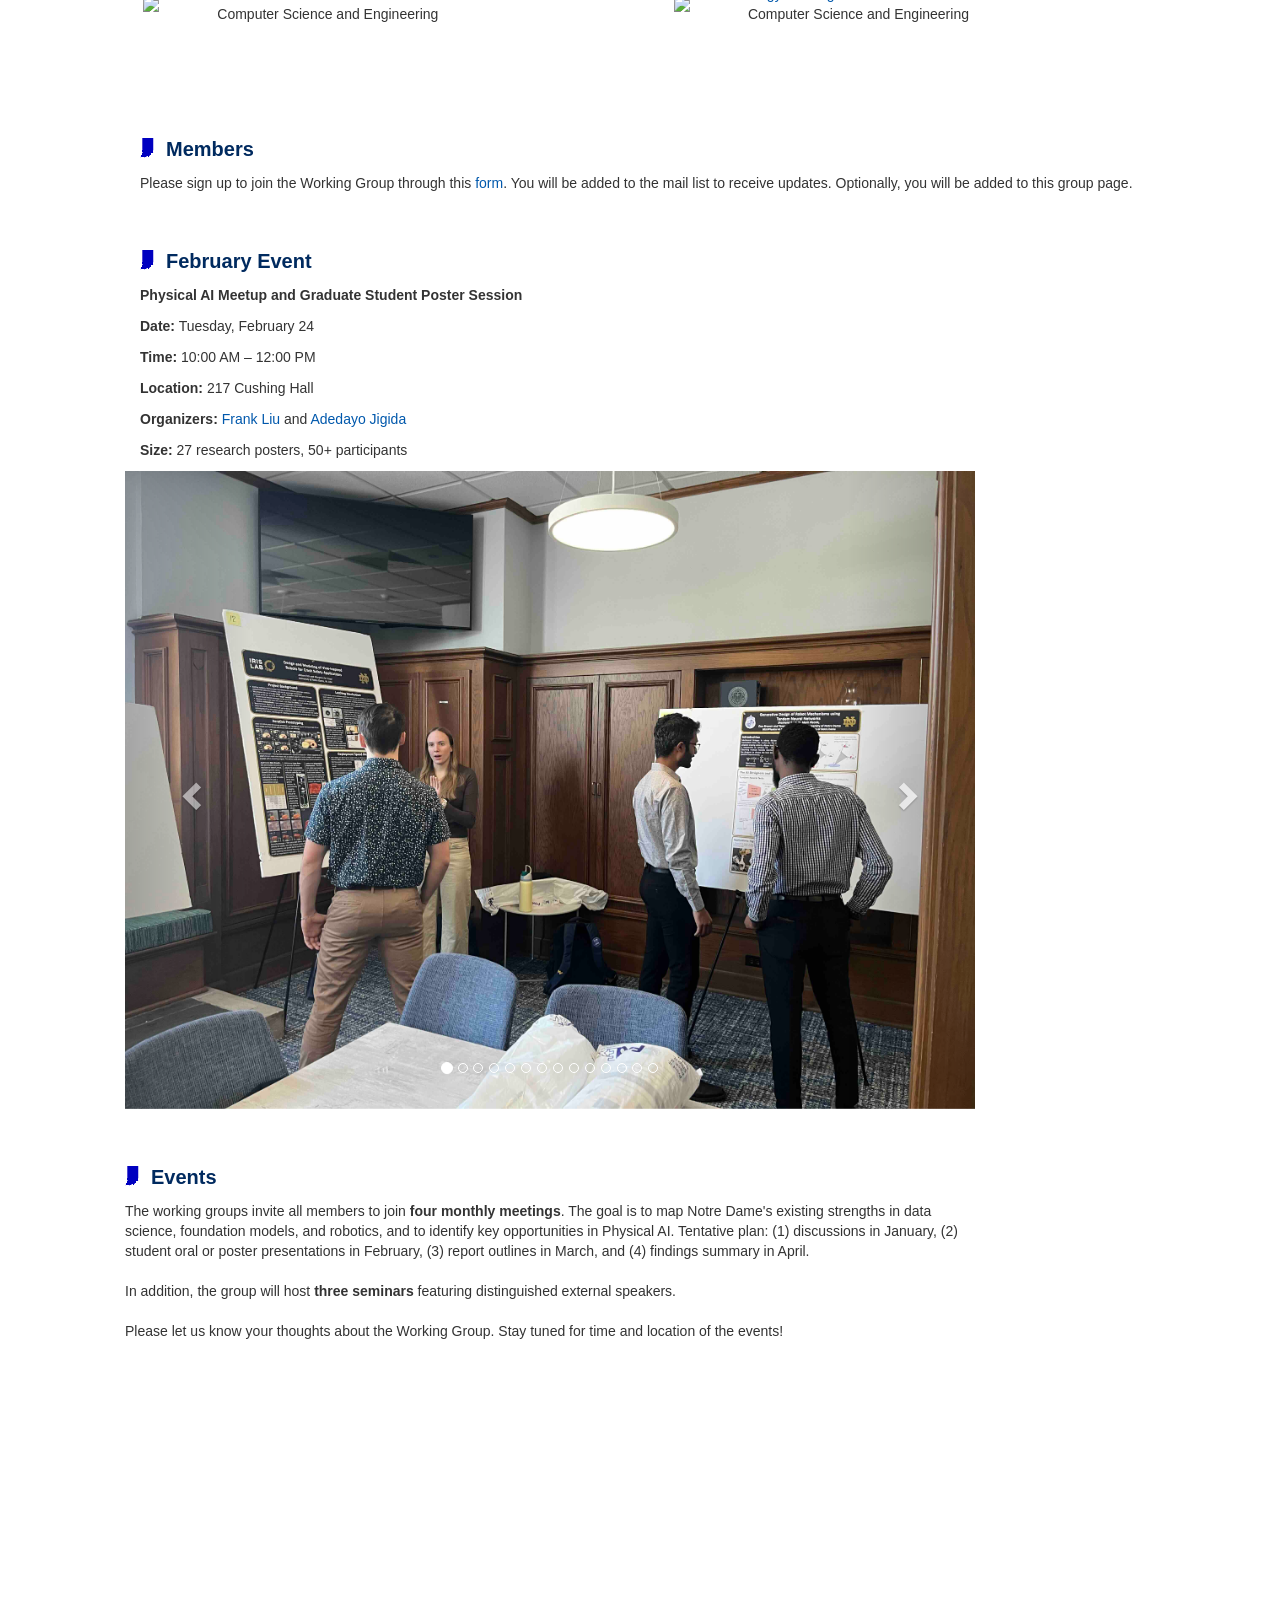
==== commit d9b325a4: "new talk 5/13" ====
--- a/index.html
+++ b/index.html
@@ -97,7 +97,7 @@
 
     <br>
     
-    <div><b>When and Where:</b> 2:00-3:00pm, May 8 (Friday); 140 DeBartolo</div>
+    <div><b>When and Where:</b> 2:00-3:00pm, May 8 (Friday); 140 DeBartolo Lecture Hall</div>
 
     <br>
 
@@ -120,6 +120,32 @@
     <br>
   
     <div>By combining strengths across these areas, our <b>Mission</b> is to differentiate Notre Dame nationally through a holistic approach that unites technical excellence with human-centered values to shape the future of safe and responsible Physical AI. By the end of the Spring semester, we offer a report to recomend faculty recruitment, interdisciplinary partnerships across engineering, science, and ethics, and priority areas for strategic investment such as simulation infrastructure, AI development, and human-machine teaming applications.</div>
+
+    <br><br>
+
+    <table>
+    <td width="150" height="155">
+        <img src="https://nus-hcrl.github.io/assets/img/Fan.jpg" height="150" />
+    </td>
+    <td width="1000">
+        <div><a href="https://fanshi14.github.io/me/">Fan Shi</a></div>
+	<div>Tensor Auto</div>
+	<br>
+    	<div><b>Title:</b> Synthetic Data for Robot Learning: Wins, Fails, and the Next</div>
+    </td>
+    </table>
+
+    <br>
+    
+    <div><b>When and Where:</b> 11:00-12:15am, May 13 (Wednesday); 117 DeBartolo Lecture Hall</div>
+
+    <br>
+  
+    <div><b>Abstract:</b> Robot learning fundamentally depends on access to abundant, high-quality, and low-cost data. Humanoid robots present unique challenges and opportunities—combining locomotion over rigid terrains (mostly) with manipulation of diverse, often deformable, objects. While synthetic data has driven remarkable progress in locomotion through deep reinforcement learning, manipulation remains limited by data scarcity and simulation fidelity. In this talk, I will discuss our recent advances in simulation technology inspired by our breakthroughs in computer graphics, aimed at enabling more effective humanoid learning for complex loco-manipulation tasks. Our new simulation engine delivers over 100× improvements in both speed and accuracy for deformable object dynamics, unlocking a wide range of contact-rich tasks previously deemed infeasible. I will conclude by outlining how these advances may shape the next frontier of humanoid intelligence, where realistic synthetic data bridges the gap between simulation and the real world.</div>
+
+    <br>
+
+    <div><b>Bio:</b> Fan Shi is an Assistant Professor in the Department of Electrical and Computer Engineering at NUS, where he holds the prestigious NUS Presidential Young Professorship. His research focuses on AI for robotics, with particular interests in physical simulation and robot learning. He has received several international recognitions, including awards and support from leading organizations such as the NVIDIA Academic Grant Program, Google Research Funding, and Swiss AI Initiative. Before joining NUS, he was a Postdoctoral Researcher at ETH Zurich. He earned his Ph.D. and M.S. degrees at the University of Tokyo, and his B.S. degree at Peking University.</div>
 
     <br><br>
 
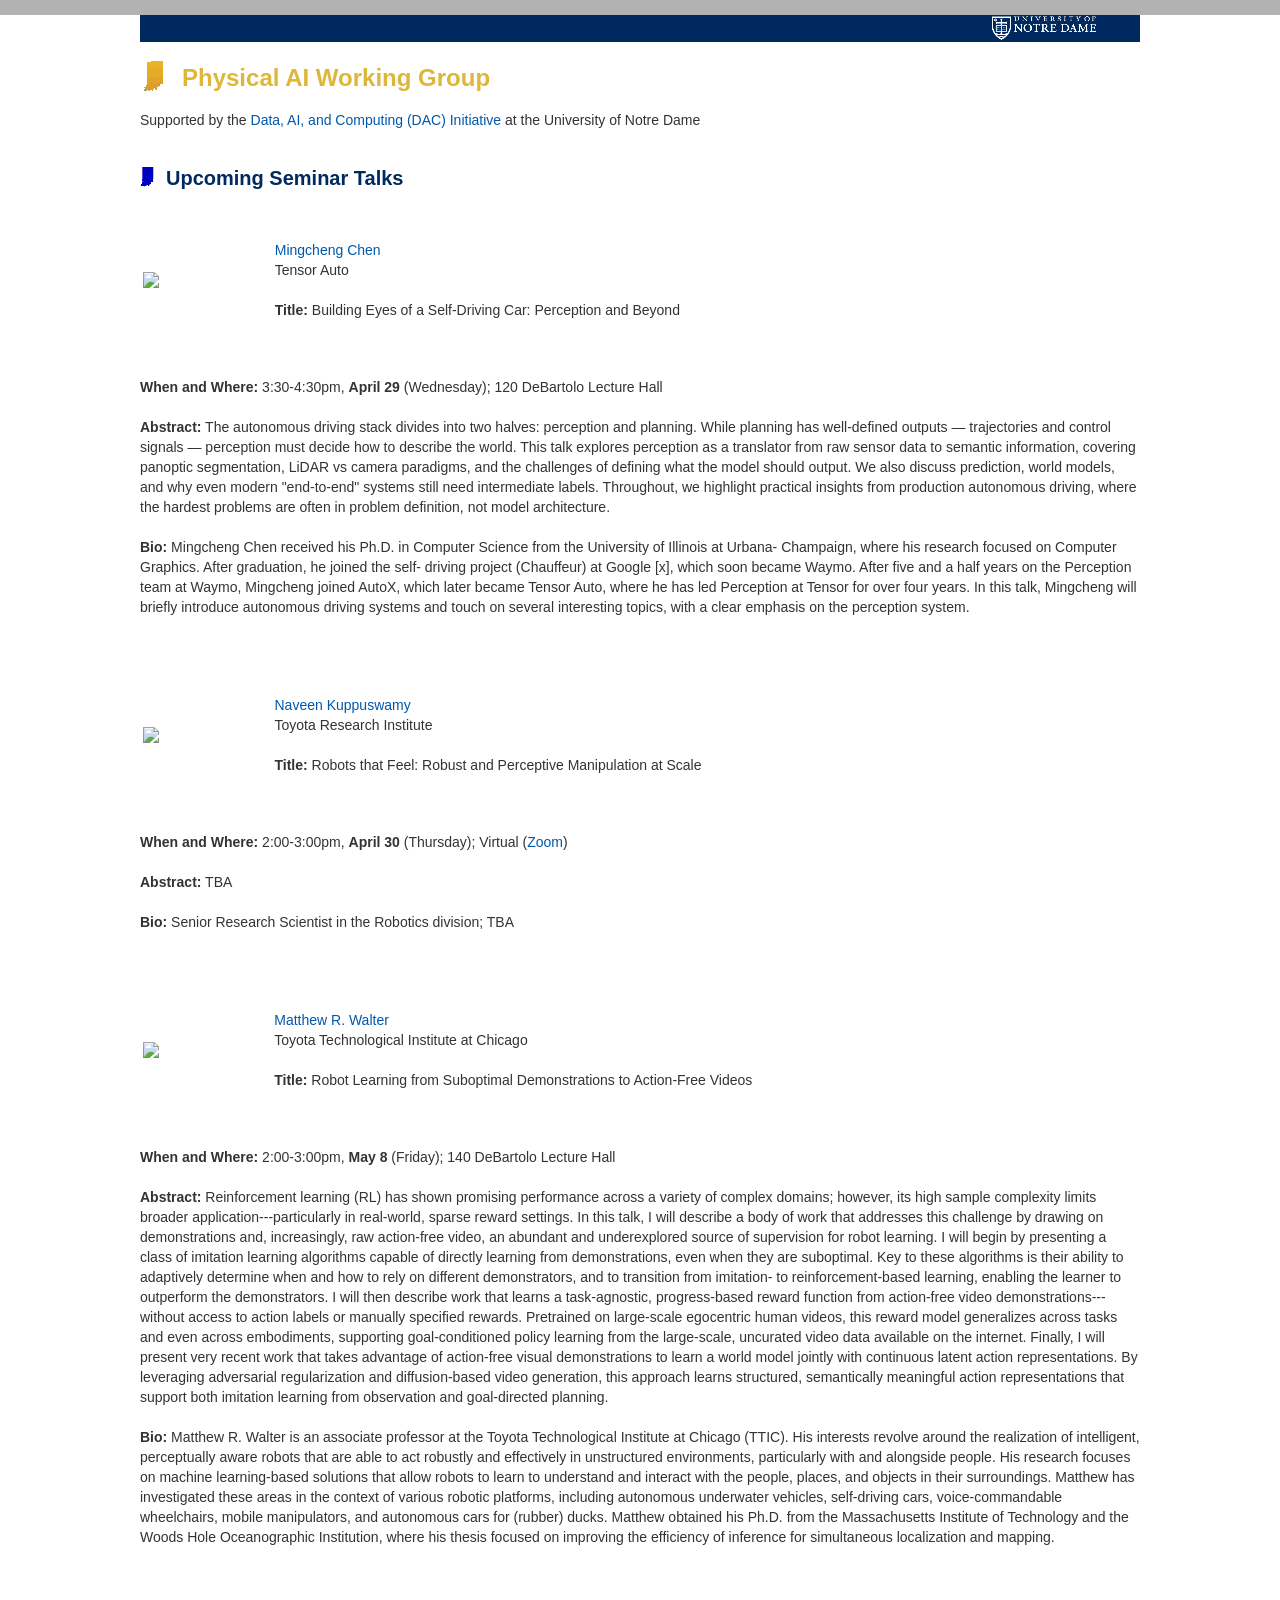
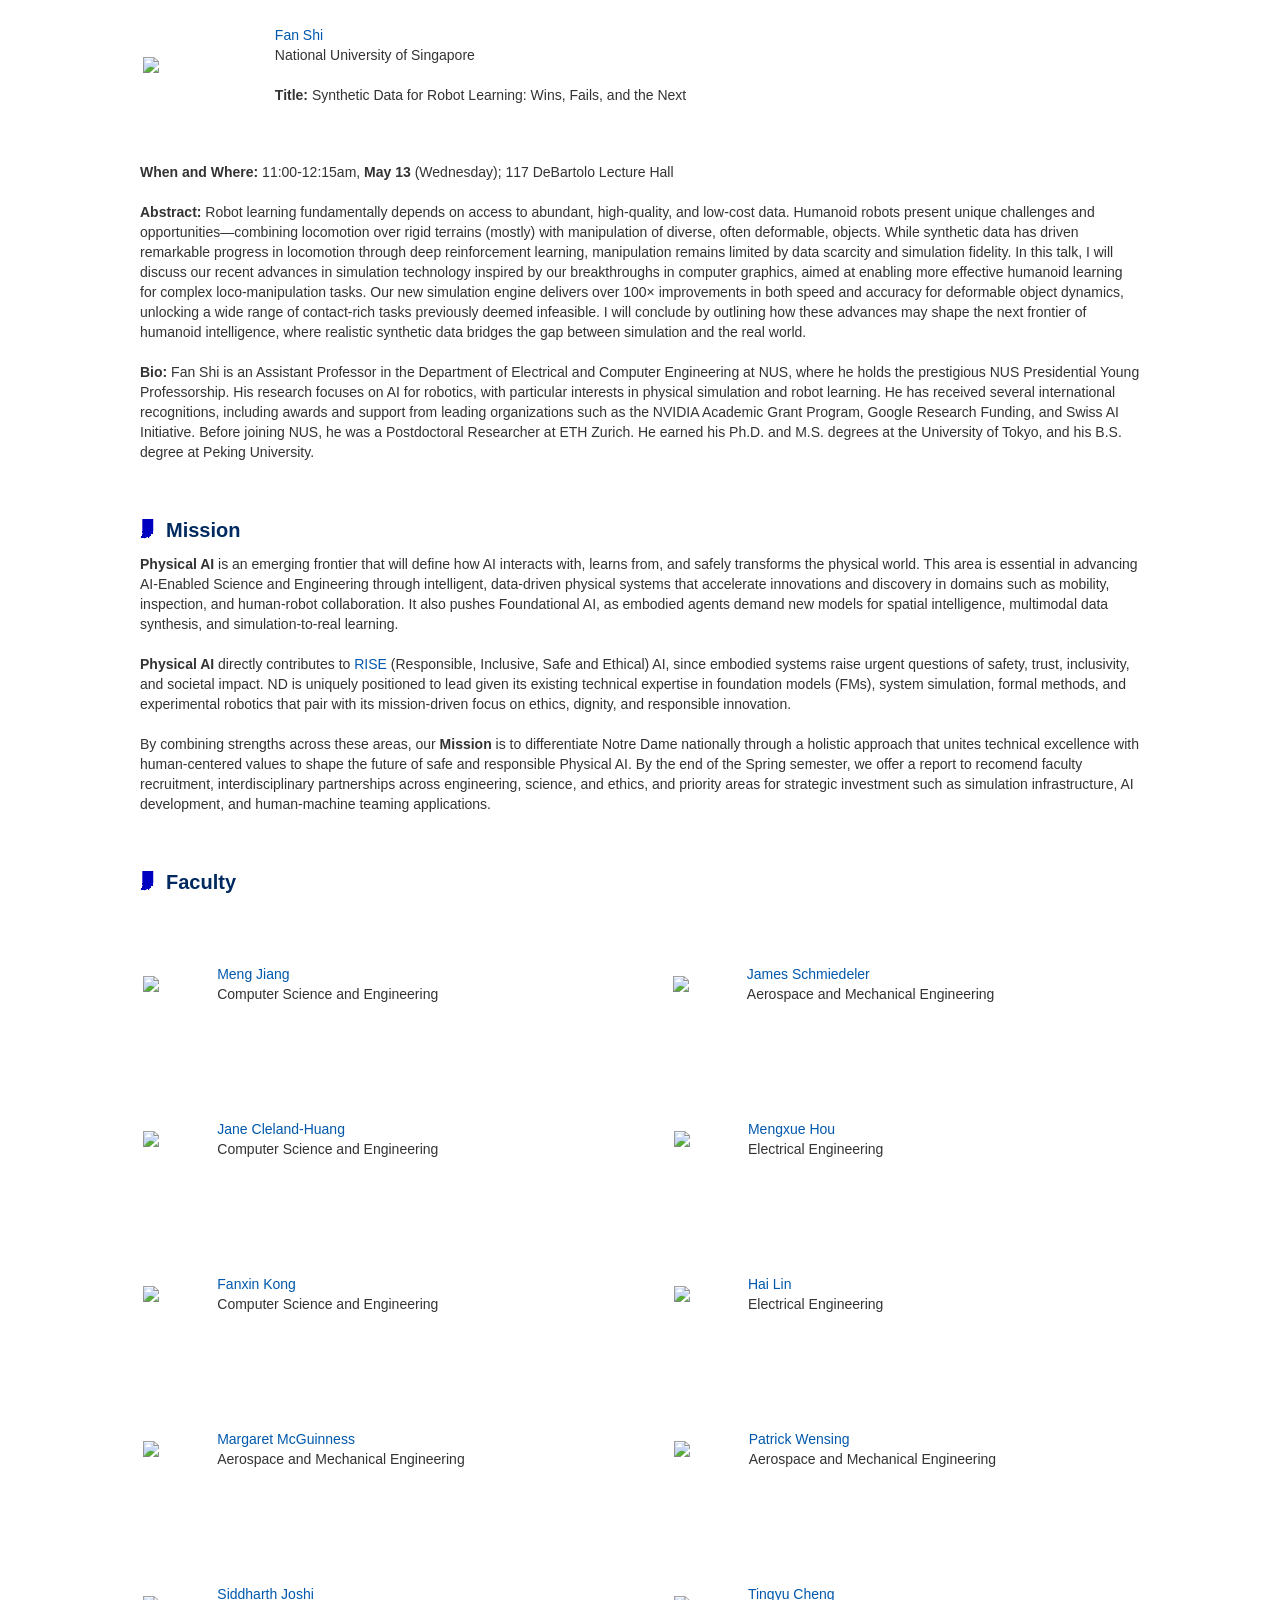
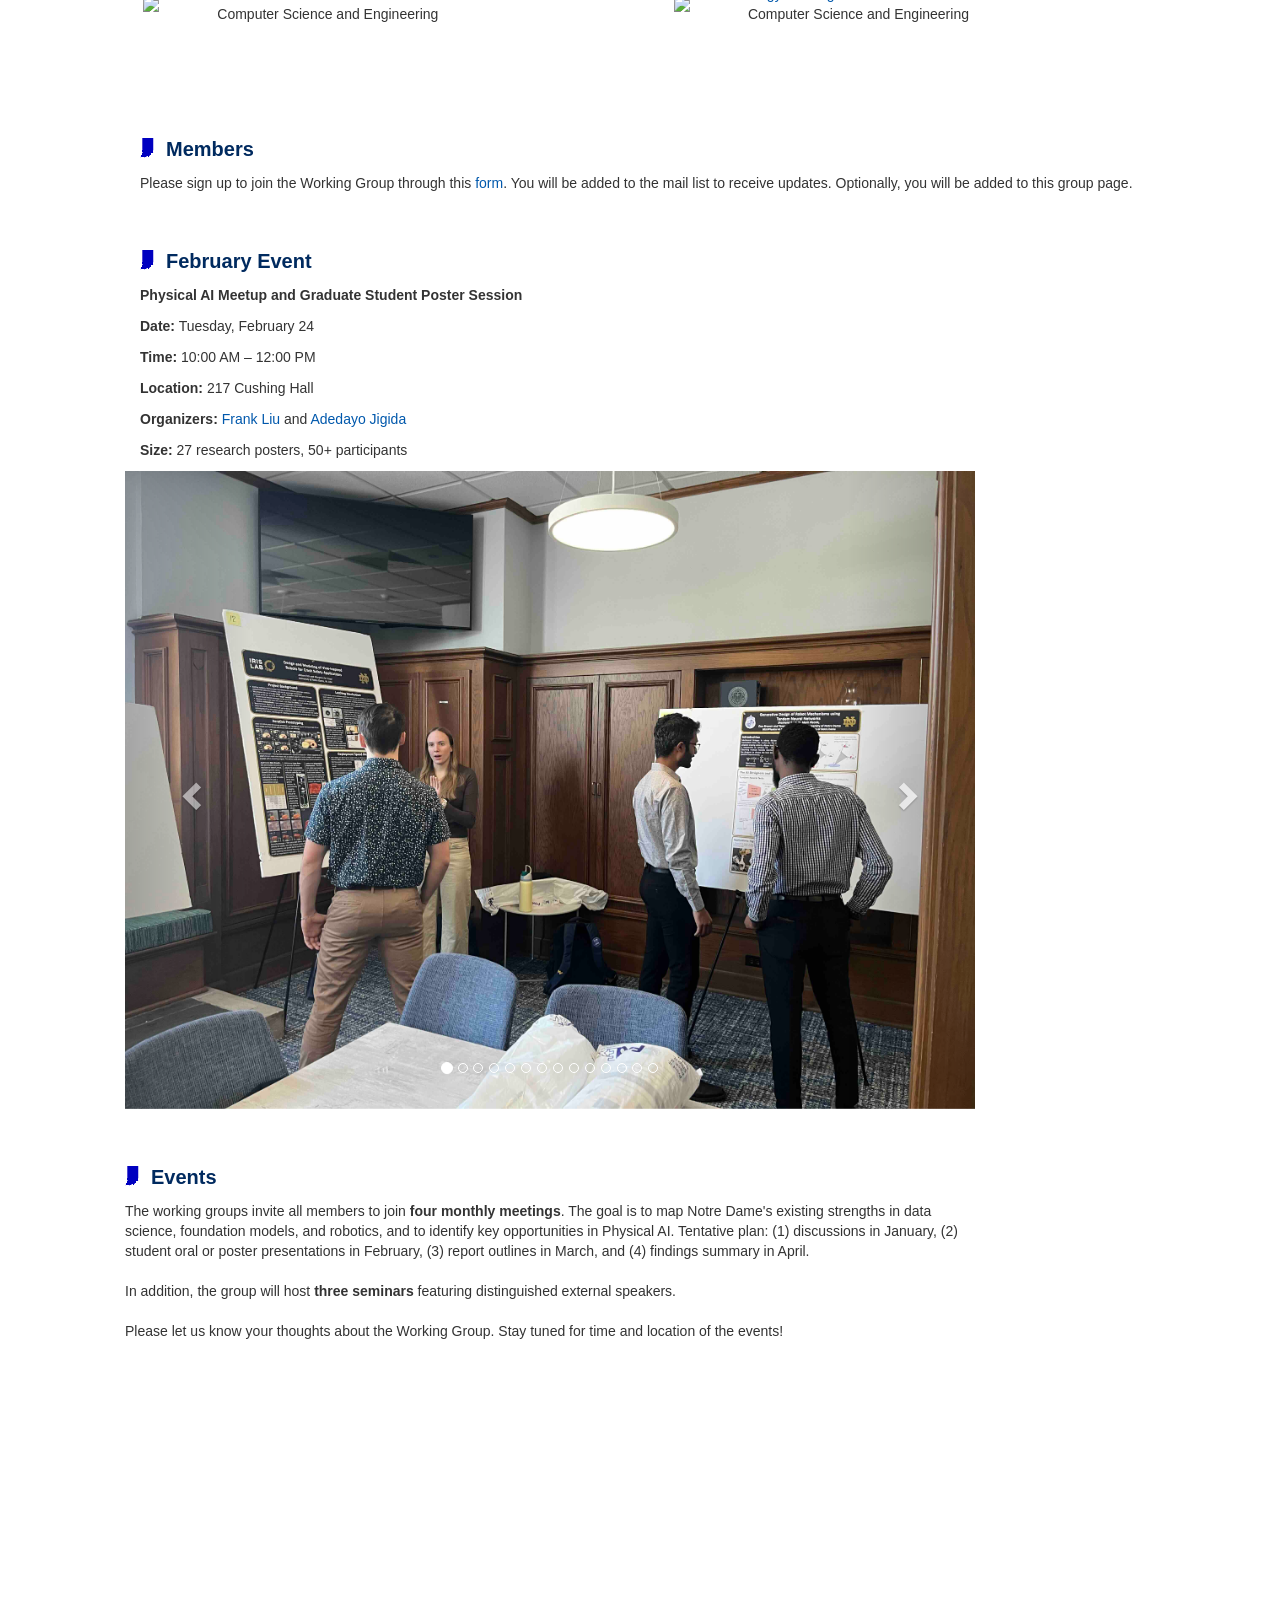
==== commit 89c3a4dc: "schedule" ====
--- a/index.html
+++ b/index.html
@@ -45,7 +45,7 @@
 
     <br>
     
-    <div><b>When and Where:</b> 3:30-4:30pm, April 29 (Wednesday); 120 DeBartolo Lecture Hall</div>
+    <div><b>When and Where:</b> 3:30-4:30pm, <b>April 29</b> (Wednesday); 120 DeBartolo Lecture Hall</div>
 
     <br>
   
@@ -71,7 +71,7 @@
 
     <br>
     
-    <div><b>When and Where:</b> 2:00-3:00pm, April 30 (Thursday); Virtual (<a href="https://notredame.zoom.us/j/96947653507?pwd=9D1XfMMbFuf2yTXxQbJNsNh74rbSN5.1">Zoom</a>)</div>
+    <div><b>When and Where:</b> 2:00-3:00pm, <b>April 30</b> (Thursday); Virtual (<a href="https://notredame.zoom.us/j/96947653507?pwd=9D1XfMMbFuf2yTXxQbJNsNh74rbSN5.1">Zoom</a>)</div>
 
     <br>
   
@@ -97,7 +97,7 @@
 
     <br>
     
-    <div><b>When and Where:</b> 2:00-3:00pm, May 8 (Friday); 140 DeBartolo Lecture Hall</div>
+    <div><b>When and Where:</b> 2:00-3:00pm, <b>May 8</b> (Friday); 140 DeBartolo Lecture Hall</div>
 
     <br>
 
@@ -109,27 +109,13 @@
 
     <br><br>
 
-  <h2>Mission</h2>
-
-    <div><b>Physical AI</b> is an emerging frontier that will define how AI interacts with, learns from, and safely transforms the physical world. This area is essential in advancing AI-Enabled Science and Engineering through intelligent, data-driven physical systems that accelerate innovations and discovery in domains such as mobility, inspection, and human-robot collaboration. It also pushes Foundational AI, as embodied agents demand new models for spatial intelligence, multimodal data synthesis, and simulation-to-real learning.</div>
-
-    <br>
-  
-    <div><b>Physical AI</b> directly contributes to <a href="https://lucyinstitute.nd.edu/news-events/rise-ai-society-conference/">RISE</a> (Responsible, Inclusive, Safe and Ethical) AI, since embodied systems raise urgent questions of safety, trust, inclusivity, and societal impact. ND is uniquely positioned to lead given its existing technical expertise in foundation models (FMs), system simulation, formal methods, and experimental robotics that pair with its mission-driven focus on ethics, dignity, and responsible innovation.</div>
-
-    <br>
-  
-    <div>By combining strengths across these areas, our <b>Mission</b> is to differentiate Notre Dame nationally through a holistic approach that unites technical excellence with human-centered values to shape the future of safe and responsible Physical AI. By the end of the Spring semester, we offer a report to recomend faculty recruitment, interdisciplinary partnerships across engineering, science, and ethics, and priority areas for strategic investment such as simulation infrastructure, AI development, and human-machine teaming applications.</div>
-
-    <br><br>
-
     <table>
     <td width="150" height="155">
         <img src="https://nus-hcrl.github.io/assets/img/Fan.jpg" height="150" />
     </td>
     <td width="1000">
         <div><a href="https://fanshi14.github.io/me/">Fan Shi</a></div>
-	<div>Tensor Auto</div>
+	<div>National University of Singapore</div>
 	<br>
     	<div><b>Title:</b> Synthetic Data for Robot Learning: Wins, Fails, and the Next</div>
     </td>
@@ -137,7 +123,7 @@
 
     <br>
     
-    <div><b>When and Where:</b> 11:00-12:15am, May 13 (Wednesday); 117 DeBartolo Lecture Hall</div>
+    <div><b>When and Where:</b> 11:00-12:15am, <b>May 13</b> (Wednesday); 117 DeBartolo Lecture Hall</div>
 
     <br>
   
@@ -146,6 +132,20 @@
     <br>
 
     <div><b>Bio:</b> Fan Shi is an Assistant Professor in the Department of Electrical and Computer Engineering at NUS, where he holds the prestigious NUS Presidential Young Professorship. His research focuses on AI for robotics, with particular interests in physical simulation and robot learning. He has received several international recognitions, including awards and support from leading organizations such as the NVIDIA Academic Grant Program, Google Research Funding, and Swiss AI Initiative. Before joining NUS, he was a Postdoctoral Researcher at ETH Zurich. He earned his Ph.D. and M.S. degrees at the University of Tokyo, and his B.S. degree at Peking University.</div>
+
+    <br><br>
+
+  <h2>Mission</h2>
+
+    <div><b>Physical AI</b> is an emerging frontier that will define how AI interacts with, learns from, and safely transforms the physical world. This area is essential in advancing AI-Enabled Science and Engineering through intelligent, data-driven physical systems that accelerate innovations and discovery in domains such as mobility, inspection, and human-robot collaboration. It also pushes Foundational AI, as embodied agents demand new models for spatial intelligence, multimodal data synthesis, and simulation-to-real learning.</div>
+
+    <br>
+  
+    <div><b>Physical AI</b> directly contributes to <a href="https://lucyinstitute.nd.edu/news-events/rise-ai-society-conference/">RISE</a> (Responsible, Inclusive, Safe and Ethical) AI, since embodied systems raise urgent questions of safety, trust, inclusivity, and societal impact. ND is uniquely positioned to lead given its existing technical expertise in foundation models (FMs), system simulation, formal methods, and experimental robotics that pair with its mission-driven focus on ethics, dignity, and responsible innovation.</div>
+
+    <br>
+  
+    <div>By combining strengths across these areas, our <b>Mission</b> is to differentiate Notre Dame nationally through a holistic approach that unites technical excellence with human-centered values to shape the future of safe and responsible Physical AI. By the end of the Spring semester, we offer a report to recomend faculty recruitment, interdisciplinary partnerships across engineering, science, and ethics, and priority areas for strategic investment such as simulation infrastructure, AI development, and human-machine teaming applications.</div>
 
     <br><br>
 
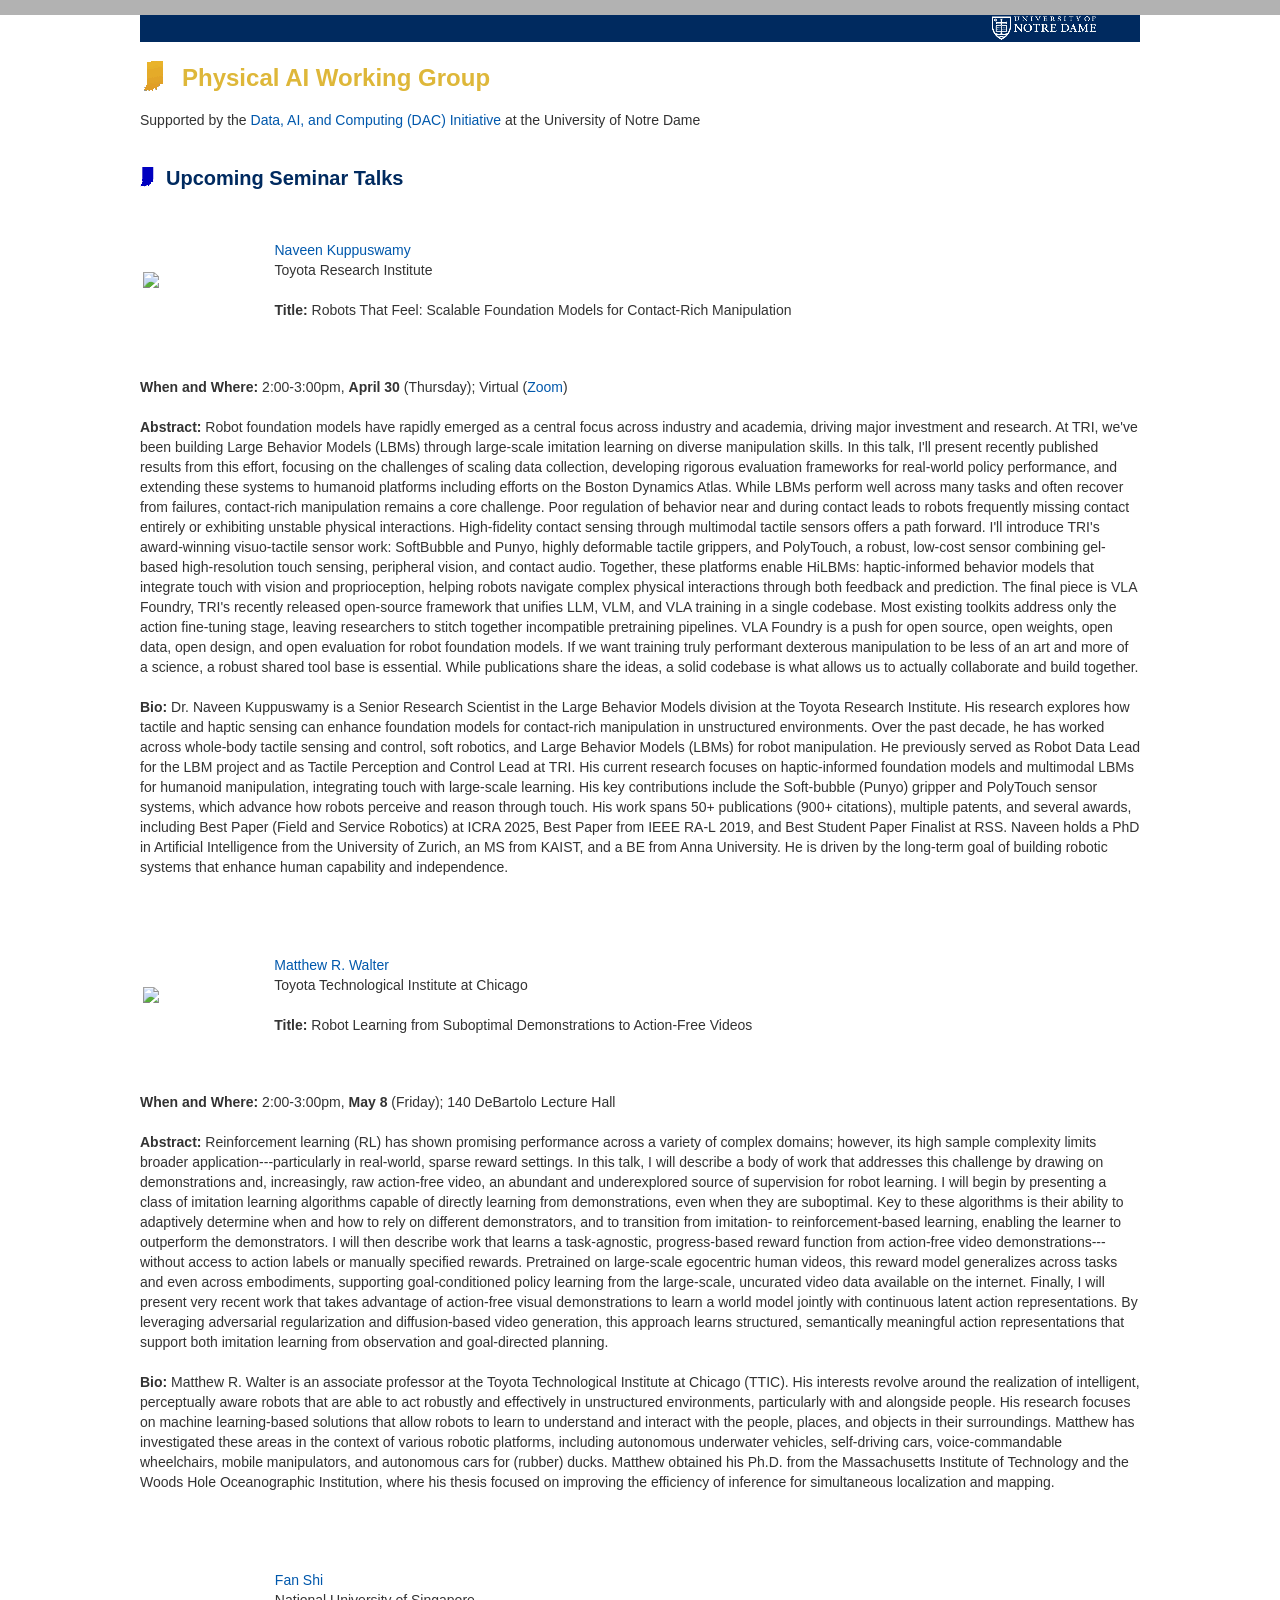
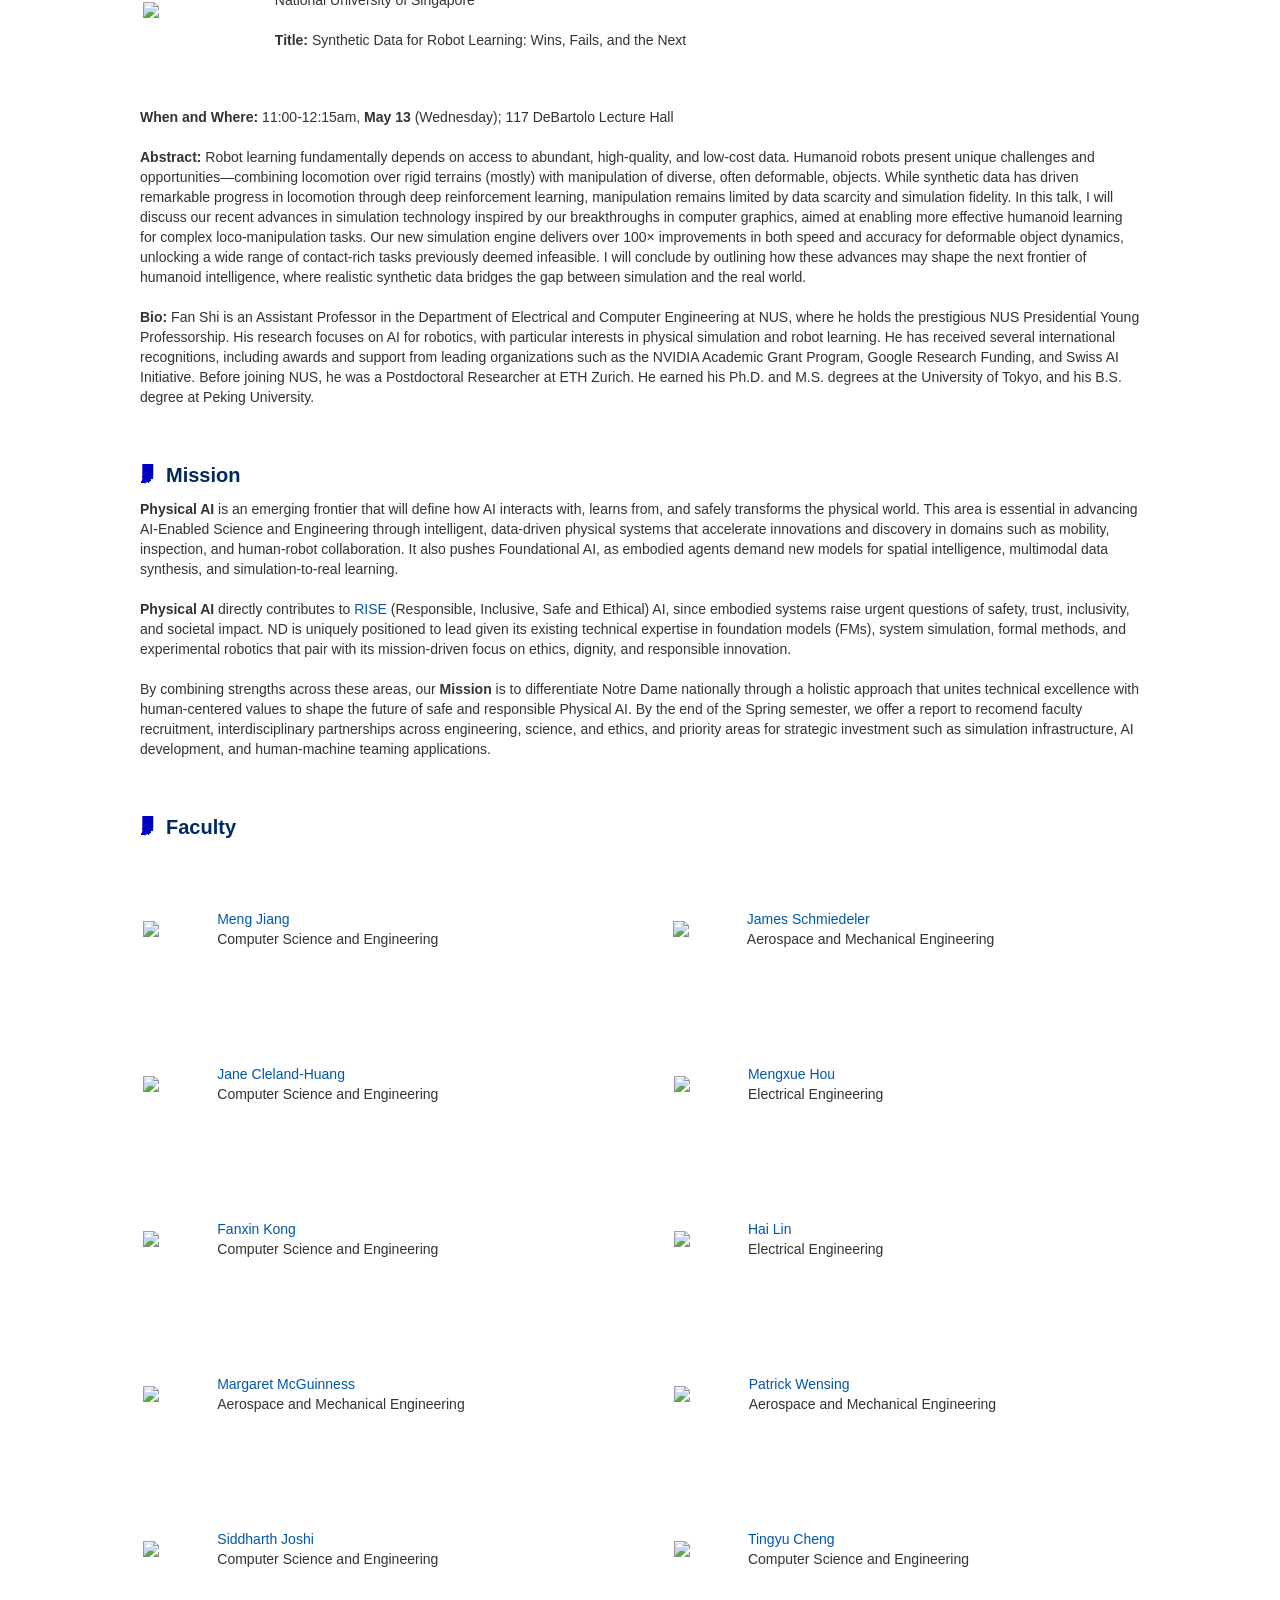
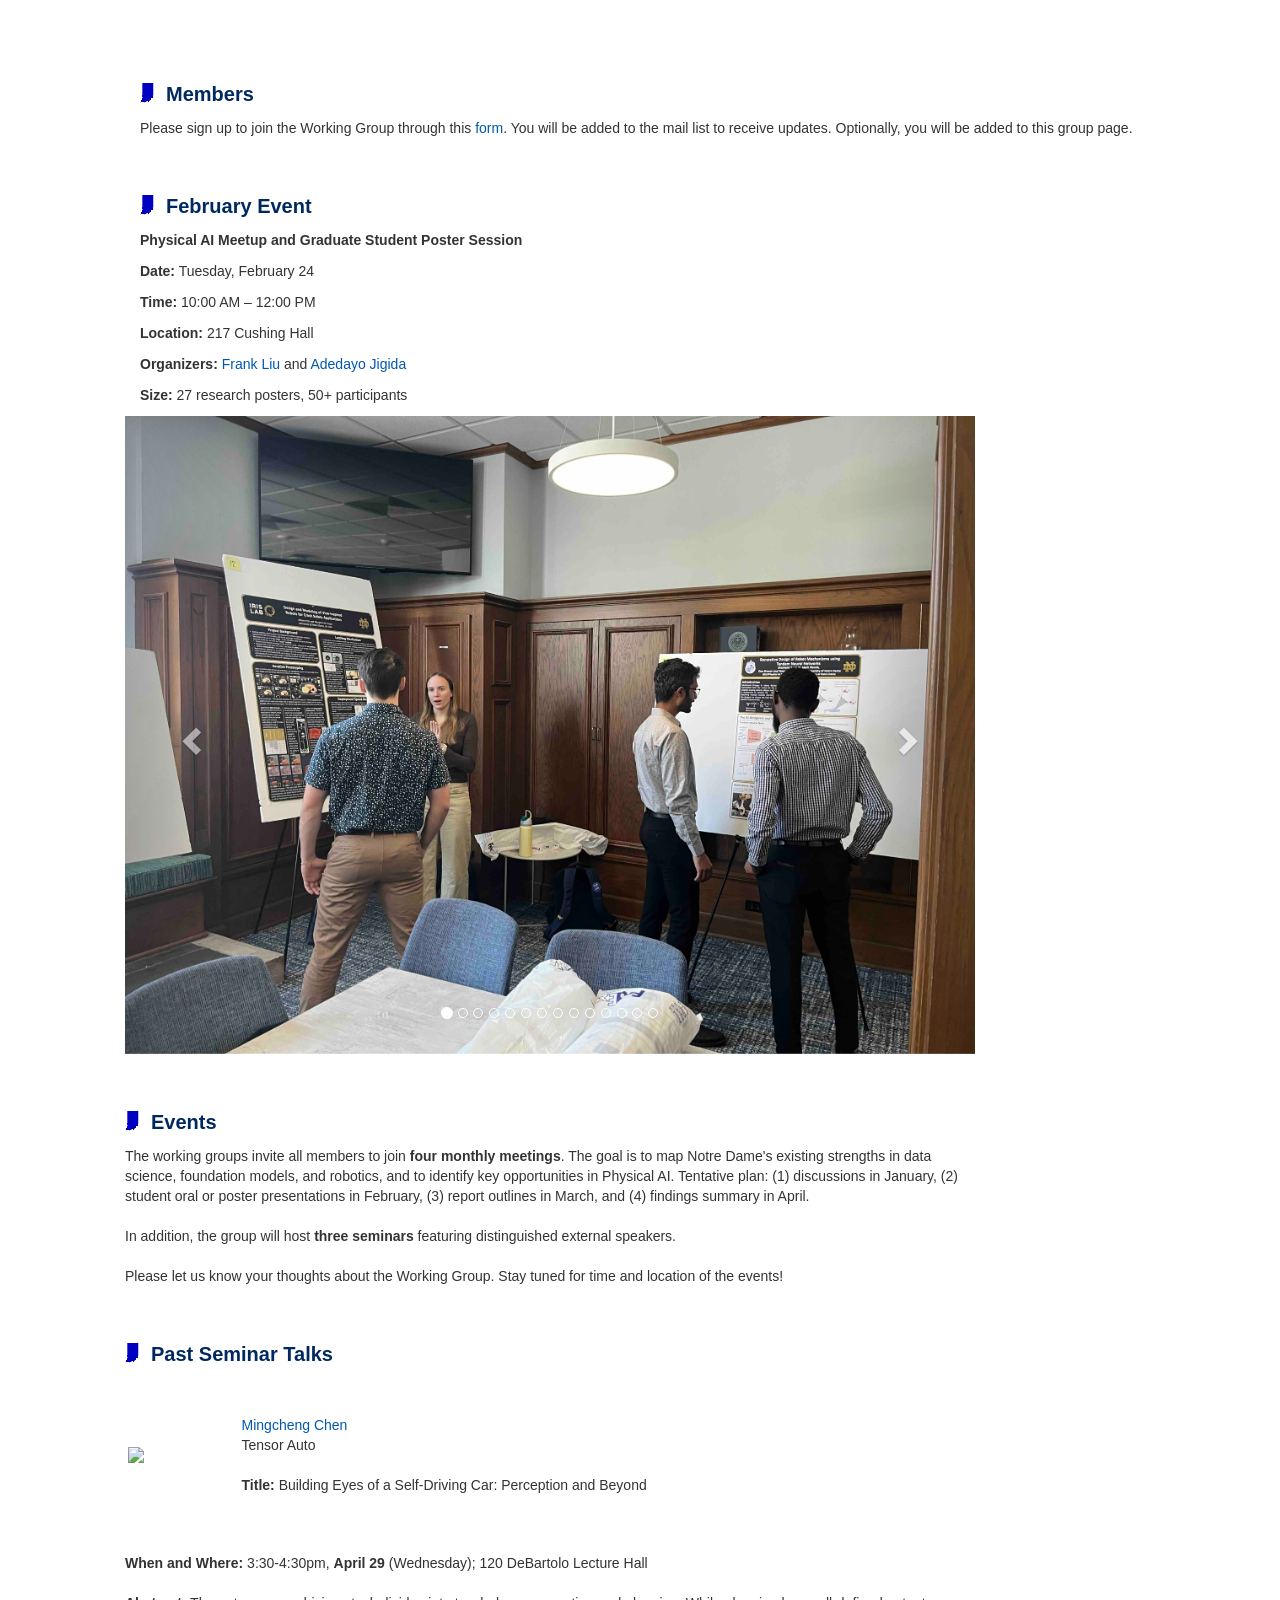
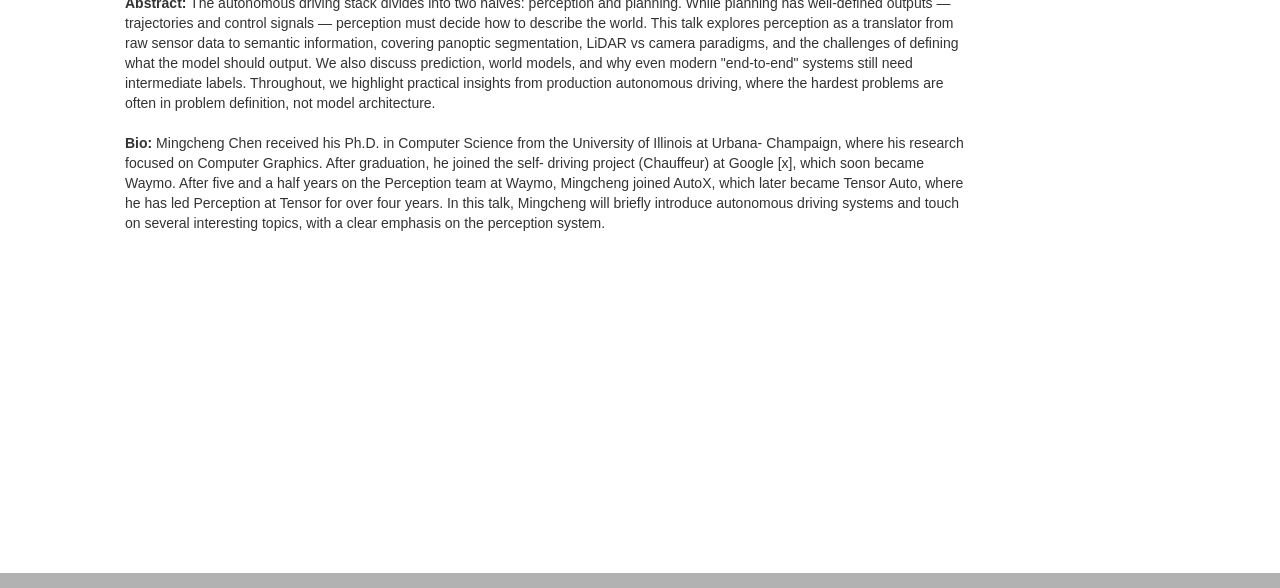
==== commit 6e93727b: "update" ====
--- a/index.html
+++ b/index.html
@@ -33,39 +33,13 @@
 
     <table>
     <td width="150" height="155">
-        <img src="https://images.contactout.com/profiles/06b98ad41c9731d68eff633bbba24eea" height="150" />
-    </td>
-    <td width="1000">
-        <div><a href="https://www.linkedin.com/in/mingcheng-chen-0a948a1a">Mingcheng Chen</a></div>
-	<div>Tensor Auto</div>
-	<br>
-    	<div><b>Title:</b> Building Eyes of a Self-Driving Car: Perception and Beyond</div>
-    </td>
-    </table>
-
-    <br>
-    
-    <div><b>When and Where:</b> 3:30-4:30pm, <b>April 29</b> (Wednesday); 120 DeBartolo Lecture Hall</div>
-
-    <br>
-  
-    <div><b>Abstract:</b> The autonomous driving stack divides into two halves: perception and planning. While planning has well-defined outputs — trajectories and control signals — perception must decide how to describe the world. This talk explores perception as a translator from raw sensor data to semantic information, covering panoptic segmentation, LiDAR vs camera paradigms, and the challenges of defining what the model should output. We also discuss prediction, world models, and why even modern "end-to-end" systems still need intermediate labels. Throughout, we highlight practical insights from production autonomous driving, where the hardest problems are often in problem definition, not model architecture.</div>
-
-    <br>
-
-    <div><b>Bio:</b> Mingcheng Chen received his Ph.D. in Computer Science from the University of Illinois at Urbana- Champaign, where his research focused on Computer Graphics. After graduation, he joined the self- driving project (Chauffeur) at Google [x], which soon became Waymo. After five and a half years on the Perception team at Waymo, Mingcheng joined AutoX, which later became Tensor Auto, where he has led Perception at Tensor for over four years. In this talk, Mingcheng will briefly introduce autonomous driving systems and touch on several interesting topics, with a clear emphasis on the perception system.</div>
-
-    <br><br>
-
-    <table>
-    <td width="150" height="155">
         <img src="https://www.tri.global/sites/default/files/styles/bio/public/2022-03/IMG_20190326_150834.jpg" height="200" />
     </td>
     <td width="1000">
         <div><a href="https://www.tri.global/about-us/dr-naveen-kuppuswamy">Naveen Kuppuswamy</a></div>
 	<div>Toyota Research Institute</div>
 	<br>
-    	<div><b>Title:</b> Robots that Feel: Robust and Perceptive Manipulation at Scale</div>
+    	<div><b>Title:</b> Robots That Feel: Scalable Foundation Models for Contact-Rich Manipulation</div>
     </td>
     </table>
 
@@ -75,11 +49,11 @@
 
     <br>
   
-    <div><b>Abstract:</b> TBA</div>
-    
-    <br>
-
-    <div><b>Bio:</b> Senior Research Scientist in the Robotics division; TBA</div>
+    <div><b>Abstract:</b> Robot foundation models have rapidly emerged as a central focus across industry and academia, driving major investment and research. At TRI, we've been building Large Behavior Models (LBMs) through large-scale imitation learning on diverse manipulation skills. In this talk, I'll present recently published results from this effort, focusing on the challenges of scaling data collection, developing rigorous evaluation frameworks for real-world policy performance, and extending these systems to humanoid platforms including efforts on the Boston Dynamics Atlas. While LBMs perform well across many tasks and often recover from failures, contact-rich manipulation remains a core challenge. Poor regulation of behavior near and during contact leads to robots frequently missing contact entirely or exhibiting unstable physical interactions. High-fidelity contact sensing through multimodal tactile sensors offers a path forward. I'll introduce TRI's award-winning visuo-tactile sensor work: SoftBubble and Punyo, highly deformable tactile grippers, and PolyTouch, a robust, low-cost sensor combining gel-based high-resolution touch sensing, peripheral vision, and contact audio. Together, these platforms enable HiLBMs: haptic-informed behavior models that integrate touch with vision and proprioception, helping robots navigate complex physical interactions through both feedback and prediction. The final piece is VLA Foundry, TRI's recently released open-source framework that unifies LLM, VLM, and VLA training in a single codebase. Most existing toolkits address only the action fine-tuning stage, leaving researchers to stitch together incompatible pretraining pipelines. VLA Foundry is a push for open source, open weights, open data, open design, and open evaluation for robot foundation models. If we want training truly performant dexterous manipulation to be less of an art and more of a science, a robust shared tool base is essential. While publications share the ideas, a solid codebase is what allows us to actually collaborate and build together.</div>
+    
+    <br>
+
+    <div><b>Bio:</b> Dr. Naveen Kuppuswamy is a Senior Research Scientist in the Large Behavior Models division at the Toyota Research Institute. His research explores how tactile and haptic sensing can enhance foundation models for contact-rich manipulation in unstructured environments. Over the past decade, he has worked across whole-body tactile sensing and control, soft robotics, and Large Behavior Models (LBMs) for robot manipulation. He previously served as Robot Data Lead for the LBM project and as Tactile Perception and Control Lead at TRI. His current research focuses on haptic-informed foundation models and multimodal LBMs for humanoid manipulation, integrating touch with large-scale learning. His key contributions include the Soft-bubble (Punyo) gripper and PolyTouch sensor systems, which advance how robots perceive and reason through touch. His work spans 50+ publications (900+ citations), multiple patents, and several awards, including Best Paper (Field and Service Robotics) at ICRA 2025, Best Paper from IEEE RA-L 2019, and Best Student Paper Finalist at RSS. Naveen holds a PhD in Artificial Intelligence from the University of Zurich, an MS from KAIST, and a BE from Anna University. He is driven by the long-term goal of building robotic systems that enhance human capability and independence.</div>
 
     <br><br>
 
@@ -374,6 +348,34 @@
 
     <br><br>
   
+  <h2>Past Seminar Talks</h2>
+    
+    <table>
+    <td width="150" height="155">
+        <img src="https://images.contactout.com/profiles/06b98ad41c9731d68eff633bbba24eea" height="150" />
+    </td>
+    <td width="1000">
+        <div><a href="https://www.linkedin.com/in/mingcheng-chen-0a948a1a">Mingcheng Chen</a></div>
+	<div>Tensor Auto</div>
+	<br>
+    	<div><b>Title:</b> Building Eyes of a Self-Driving Car: Perception and Beyond</div>
+    </td>
+    </table>
+
+    <br>
+    
+    <div><b>When and Where:</b> 3:30-4:30pm, <b>April 29</b> (Wednesday); 120 DeBartolo Lecture Hall</div>
+
+    <br>
+  
+    <div><b>Abstract:</b> The autonomous driving stack divides into two halves: perception and planning. While planning has well-defined outputs — trajectories and control signals — perception must decide how to describe the world. This talk explores perception as a translator from raw sensor data to semantic information, covering panoptic segmentation, LiDAR vs camera paradigms, and the challenges of defining what the model should output. We also discuss prediction, world models, and why even modern "end-to-end" systems still need intermediate labels. Throughout, we highlight practical insights from production autonomous driving, where the hardest problems are often in problem definition, not model architecture.</div>
+
+    <br>
+
+    <div><b>Bio:</b> Mingcheng Chen received his Ph.D. in Computer Science from the University of Illinois at Urbana- Champaign, where his research focused on Computer Graphics. After graduation, he joined the self- driving project (Chauffeur) at Google [x], which soon became Waymo. After five and a half years on the Perception team at Waymo, Mingcheng joined AutoX, which later became Tensor Auto, where he has led Perception at Tensor for over four years. In this talk, Mingcheng will briefly introduce autonomous driving systems and touch on several interesting topics, with a clear emphasis on the perception system.</div>
+
+    <br><br>
+
   <br><br><br><br><br>
   <br><br><br><br><br>
     
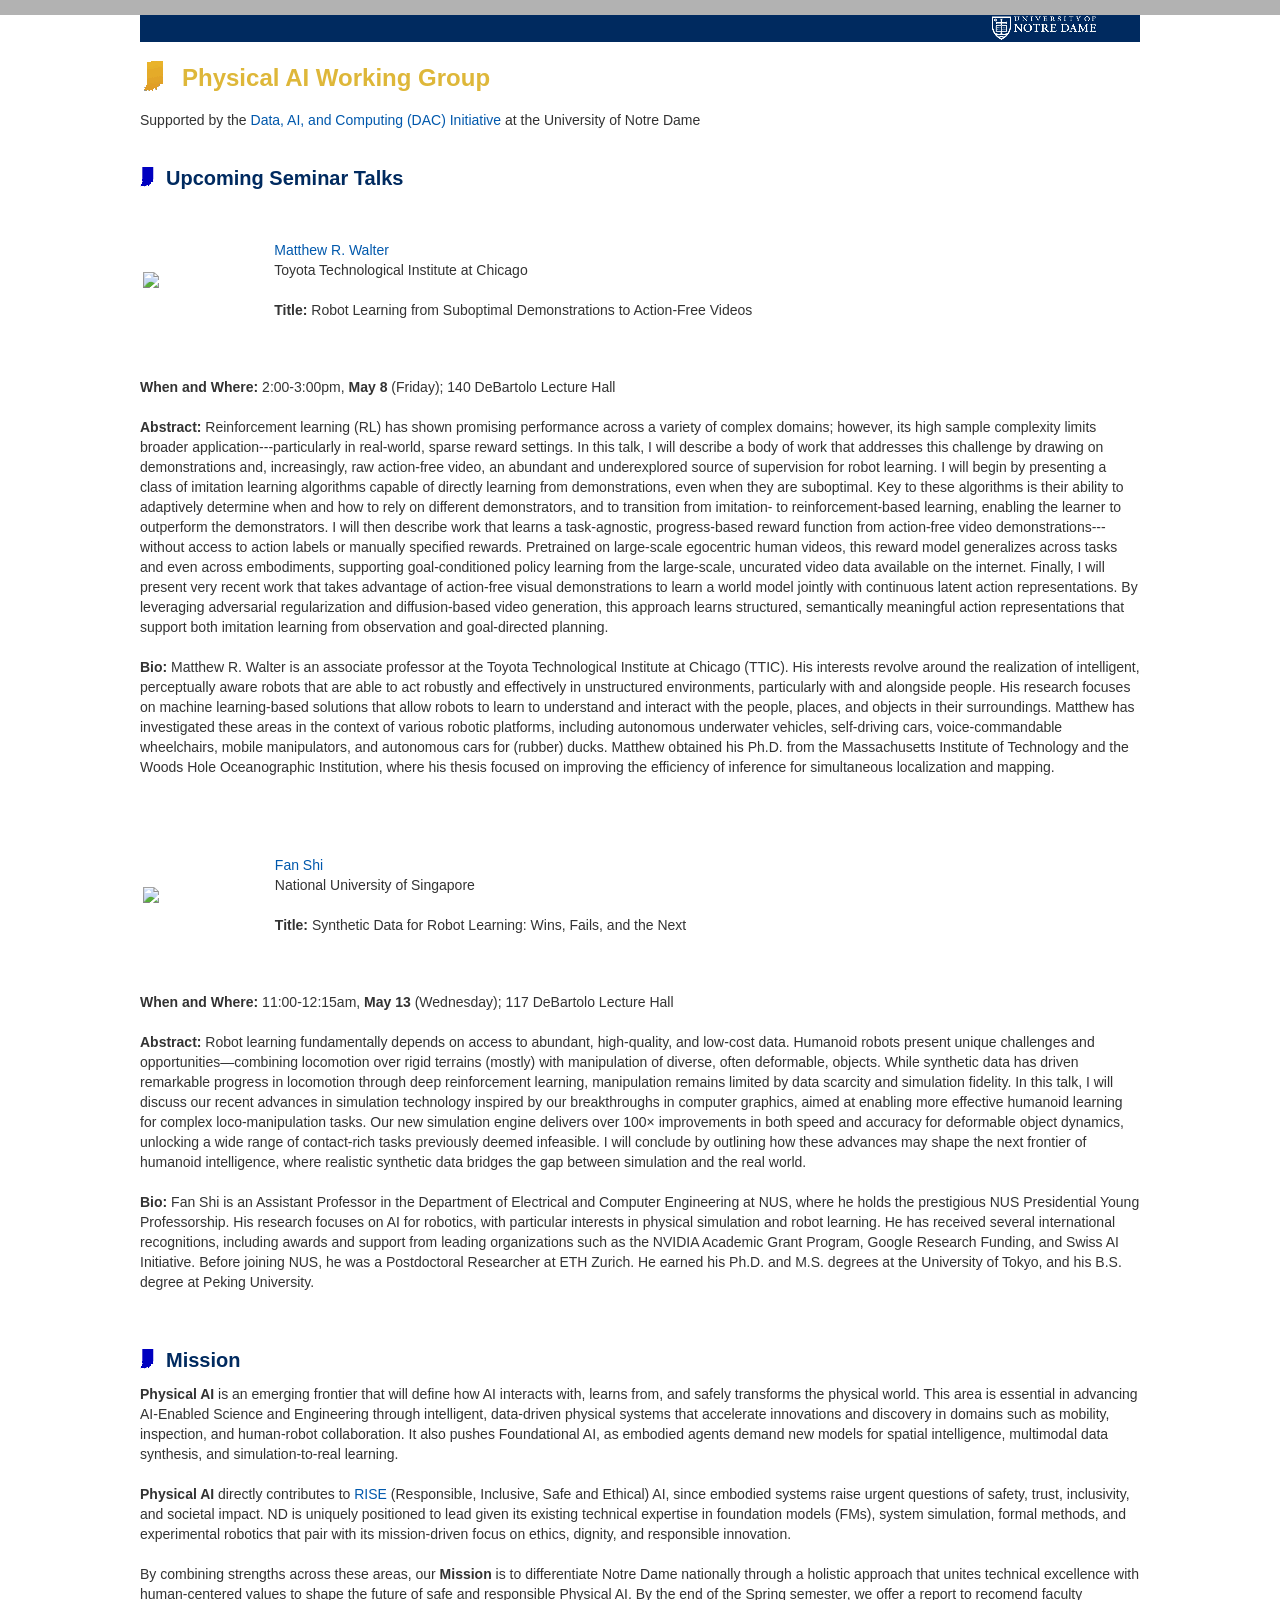
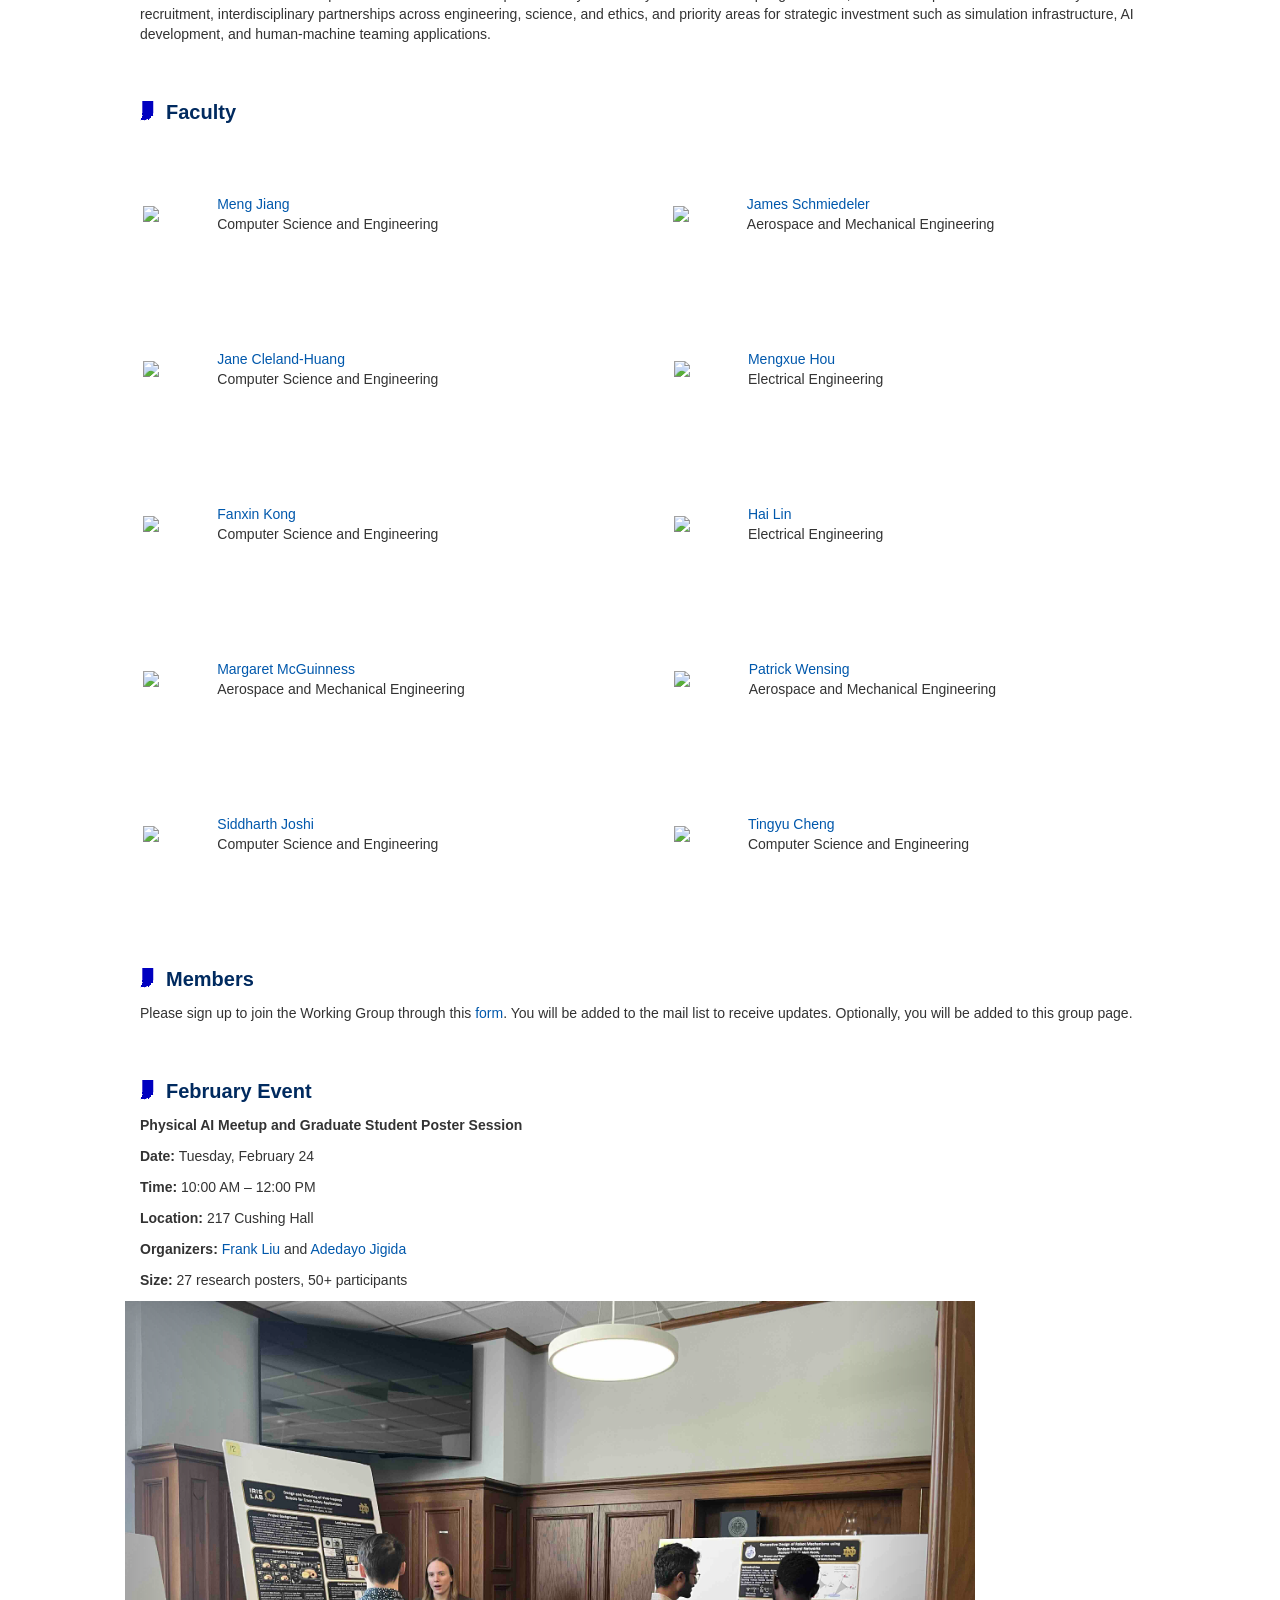
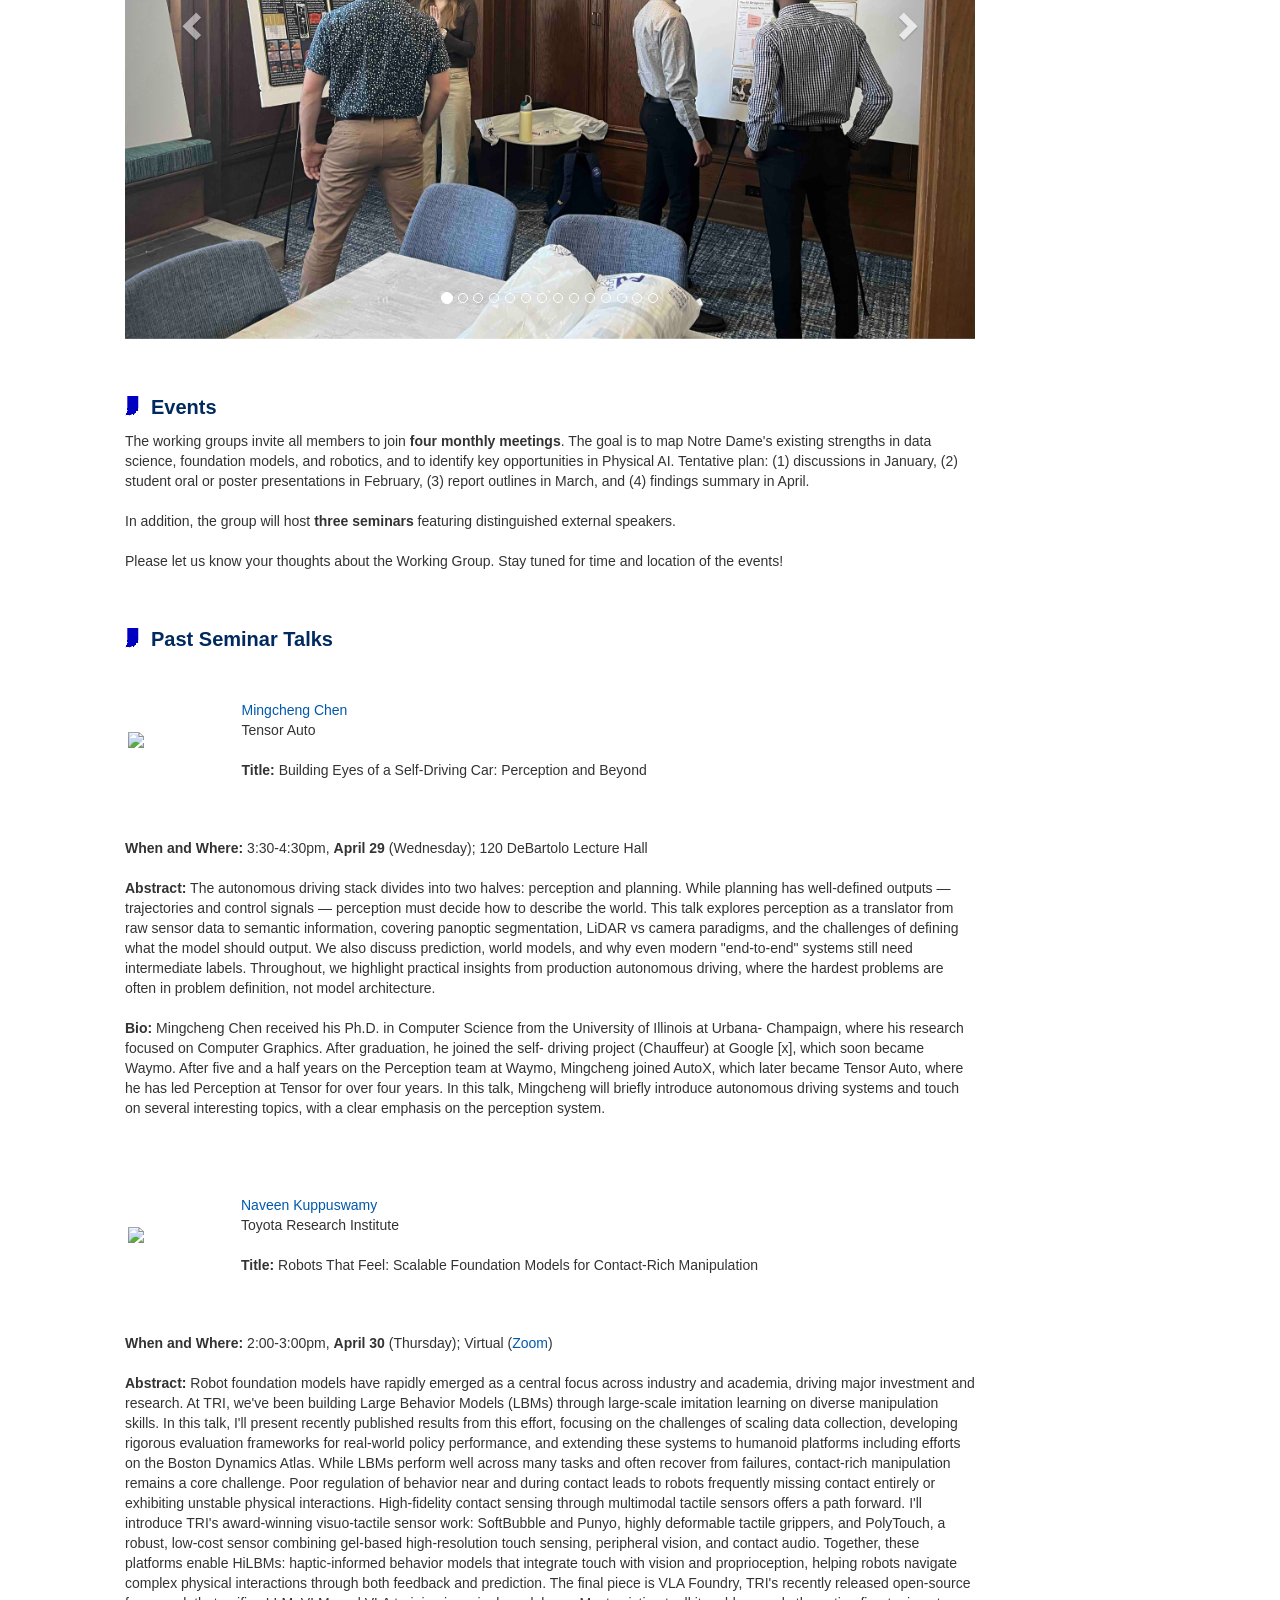
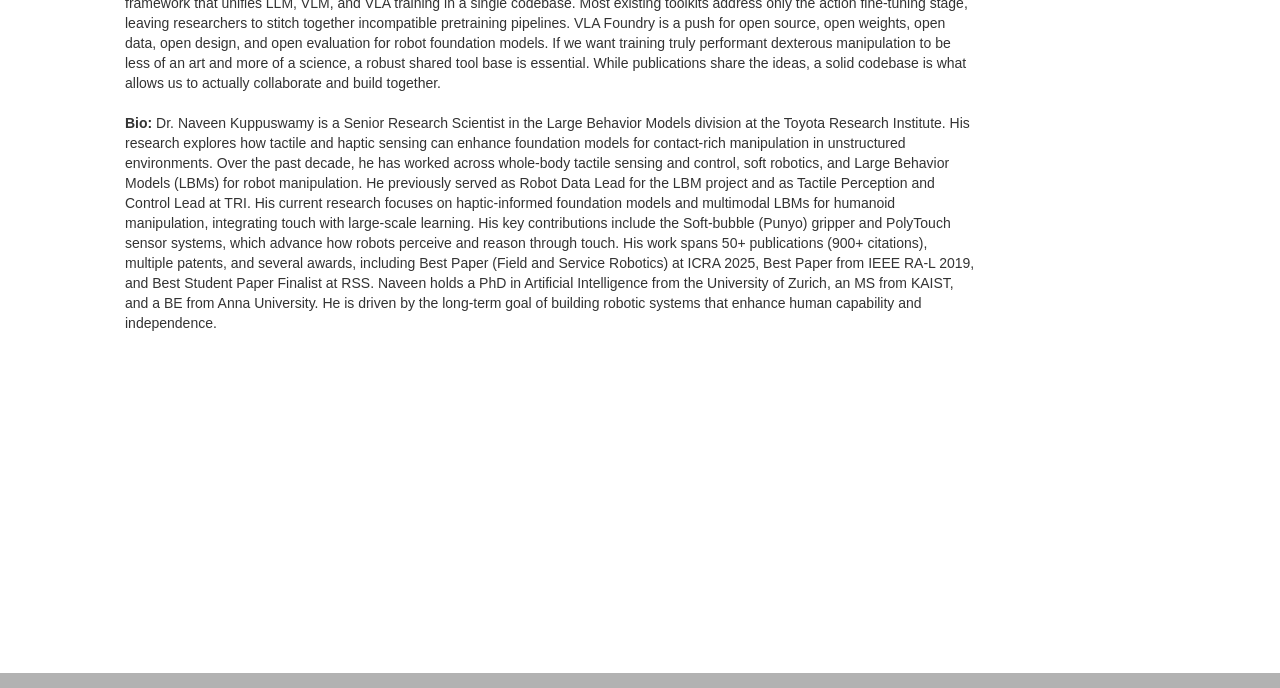
==== commit 2c5df555: "talks" ====
--- a/index.html
+++ b/index.html
@@ -30,32 +30,6 @@
   <br>
 
     <h2>Upcoming Seminar Talks</h2>
-
-    <table>
-    <td width="150" height="155">
-        <img src="https://www.tri.global/sites/default/files/styles/bio/public/2022-03/IMG_20190326_150834.jpg" height="200" />
-    </td>
-    <td width="1000">
-        <div><a href="https://www.tri.global/about-us/dr-naveen-kuppuswamy">Naveen Kuppuswamy</a></div>
-	<div>Toyota Research Institute</div>
-	<br>
-    	<div><b>Title:</b> Robots That Feel: Scalable Foundation Models for Contact-Rich Manipulation</div>
-    </td>
-    </table>
-
-    <br>
-    
-    <div><b>When and Where:</b> 2:00-3:00pm, <b>April 30</b> (Thursday); Virtual (<a href="https://notredame.zoom.us/j/96947653507?pwd=9D1XfMMbFuf2yTXxQbJNsNh74rbSN5.1">Zoom</a>)</div>
-
-    <br>
-  
-    <div><b>Abstract:</b> Robot foundation models have rapidly emerged as a central focus across industry and academia, driving major investment and research. At TRI, we've been building Large Behavior Models (LBMs) through large-scale imitation learning on diverse manipulation skills. In this talk, I'll present recently published results from this effort, focusing on the challenges of scaling data collection, developing rigorous evaluation frameworks for real-world policy performance, and extending these systems to humanoid platforms including efforts on the Boston Dynamics Atlas. While LBMs perform well across many tasks and often recover from failures, contact-rich manipulation remains a core challenge. Poor regulation of behavior near and during contact leads to robots frequently missing contact entirely or exhibiting unstable physical interactions. High-fidelity contact sensing through multimodal tactile sensors offers a path forward. I'll introduce TRI's award-winning visuo-tactile sensor work: SoftBubble and Punyo, highly deformable tactile grippers, and PolyTouch, a robust, low-cost sensor combining gel-based high-resolution touch sensing, peripheral vision, and contact audio. Together, these platforms enable HiLBMs: haptic-informed behavior models that integrate touch with vision and proprioception, helping robots navigate complex physical interactions through both feedback and prediction. The final piece is VLA Foundry, TRI's recently released open-source framework that unifies LLM, VLM, and VLA training in a single codebase. Most existing toolkits address only the action fine-tuning stage, leaving researchers to stitch together incompatible pretraining pipelines. VLA Foundry is a push for open source, open weights, open data, open design, and open evaluation for robot foundation models. If we want training truly performant dexterous manipulation to be less of an art and more of a science, a robust shared tool base is essential. While publications share the ideas, a solid codebase is what allows us to actually collaborate and build together.</div>
-    
-    <br>
-
-    <div><b>Bio:</b> Dr. Naveen Kuppuswamy is a Senior Research Scientist in the Large Behavior Models division at the Toyota Research Institute. His research explores how tactile and haptic sensing can enhance foundation models for contact-rich manipulation in unstructured environments. Over the past decade, he has worked across whole-body tactile sensing and control, soft robotics, and Large Behavior Models (LBMs) for robot manipulation. He previously served as Robot Data Lead for the LBM project and as Tactile Perception and Control Lead at TRI. His current research focuses on haptic-informed foundation models and multimodal LBMs for humanoid manipulation, integrating touch with large-scale learning. His key contributions include the Soft-bubble (Punyo) gripper and PolyTouch sensor systems, which advance how robots perceive and reason through touch. His work spans 50+ publications (900+ citations), multiple patents, and several awards, including Best Paper (Field and Service Robotics) at ICRA 2025, Best Paper from IEEE RA-L 2019, and Best Student Paper Finalist at RSS. Naveen holds a PhD in Artificial Intelligence from the University of Zurich, an MS from KAIST, and a BE from Anna University. He is driven by the long-term goal of building robotic systems that enhance human capability and independence.</div>
-
-    <br><br>
 
     <table>
     <td width="150" height="155">
@@ -376,6 +350,32 @@
 
     <br><br>
 
+    <table>
+    <td width="150" height="155">
+        <img src="https://www.tri.global/sites/default/files/styles/bio/public/2022-03/IMG_20190326_150834.jpg" height="200" />
+    </td>
+    <td width="1000">
+        <div><a href="https://www.tri.global/about-us/dr-naveen-kuppuswamy">Naveen Kuppuswamy</a></div>
+	<div>Toyota Research Institute</div>
+	<br>
+    	<div><b>Title:</b> Robots That Feel: Scalable Foundation Models for Contact-Rich Manipulation</div>
+    </td>
+    </table>
+
+    <br>
+    
+    <div><b>When and Where:</b> 2:00-3:00pm, <b>April 30</b> (Thursday); Virtual (<a href="https://notredame.zoom.us/j/96947653507?pwd=9D1XfMMbFuf2yTXxQbJNsNh74rbSN5.1">Zoom</a>)</div>
+
+    <br>
+  
+    <div><b>Abstract:</b> Robot foundation models have rapidly emerged as a central focus across industry and academia, driving major investment and research. At TRI, we've been building Large Behavior Models (LBMs) through large-scale imitation learning on diverse manipulation skills. In this talk, I'll present recently published results from this effort, focusing on the challenges of scaling data collection, developing rigorous evaluation frameworks for real-world policy performance, and extending these systems to humanoid platforms including efforts on the Boston Dynamics Atlas. While LBMs perform well across many tasks and often recover from failures, contact-rich manipulation remains a core challenge. Poor regulation of behavior near and during contact leads to robots frequently missing contact entirely or exhibiting unstable physical interactions. High-fidelity contact sensing through multimodal tactile sensors offers a path forward. I'll introduce TRI's award-winning visuo-tactile sensor work: SoftBubble and Punyo, highly deformable tactile grippers, and PolyTouch, a robust, low-cost sensor combining gel-based high-resolution touch sensing, peripheral vision, and contact audio. Together, these platforms enable HiLBMs: haptic-informed behavior models that integrate touch with vision and proprioception, helping robots navigate complex physical interactions through both feedback and prediction. The final piece is VLA Foundry, TRI's recently released open-source framework that unifies LLM, VLM, and VLA training in a single codebase. Most existing toolkits address only the action fine-tuning stage, leaving researchers to stitch together incompatible pretraining pipelines. VLA Foundry is a push for open source, open weights, open data, open design, and open evaluation for robot foundation models. If we want training truly performant dexterous manipulation to be less of an art and more of a science, a robust shared tool base is essential. While publications share the ideas, a solid codebase is what allows us to actually collaborate and build together.</div>
+    
+    <br>
+
+    <div><b>Bio:</b> Dr. Naveen Kuppuswamy is a Senior Research Scientist in the Large Behavior Models division at the Toyota Research Institute. His research explores how tactile and haptic sensing can enhance foundation models for contact-rich manipulation in unstructured environments. Over the past decade, he has worked across whole-body tactile sensing and control, soft robotics, and Large Behavior Models (LBMs) for robot manipulation. He previously served as Robot Data Lead for the LBM project and as Tactile Perception and Control Lead at TRI. His current research focuses on haptic-informed foundation models and multimodal LBMs for humanoid manipulation, integrating touch with large-scale learning. His key contributions include the Soft-bubble (Punyo) gripper and PolyTouch sensor systems, which advance how robots perceive and reason through touch. His work spans 50+ publications (900+ citations), multiple patents, and several awards, including Best Paper (Field and Service Robotics) at ICRA 2025, Best Paper from IEEE RA-L 2019, and Best Student Paper Finalist at RSS. Naveen holds a PhD in Artificial Intelligence from the University of Zurich, an MS from KAIST, and a BE from Anna University. He is driven by the long-term goal of building robotic systems that enhance human capability and independence.</div>
+
+    <br><br>
+
   <br><br><br><br><br>
   <br><br><br><br><br>
     
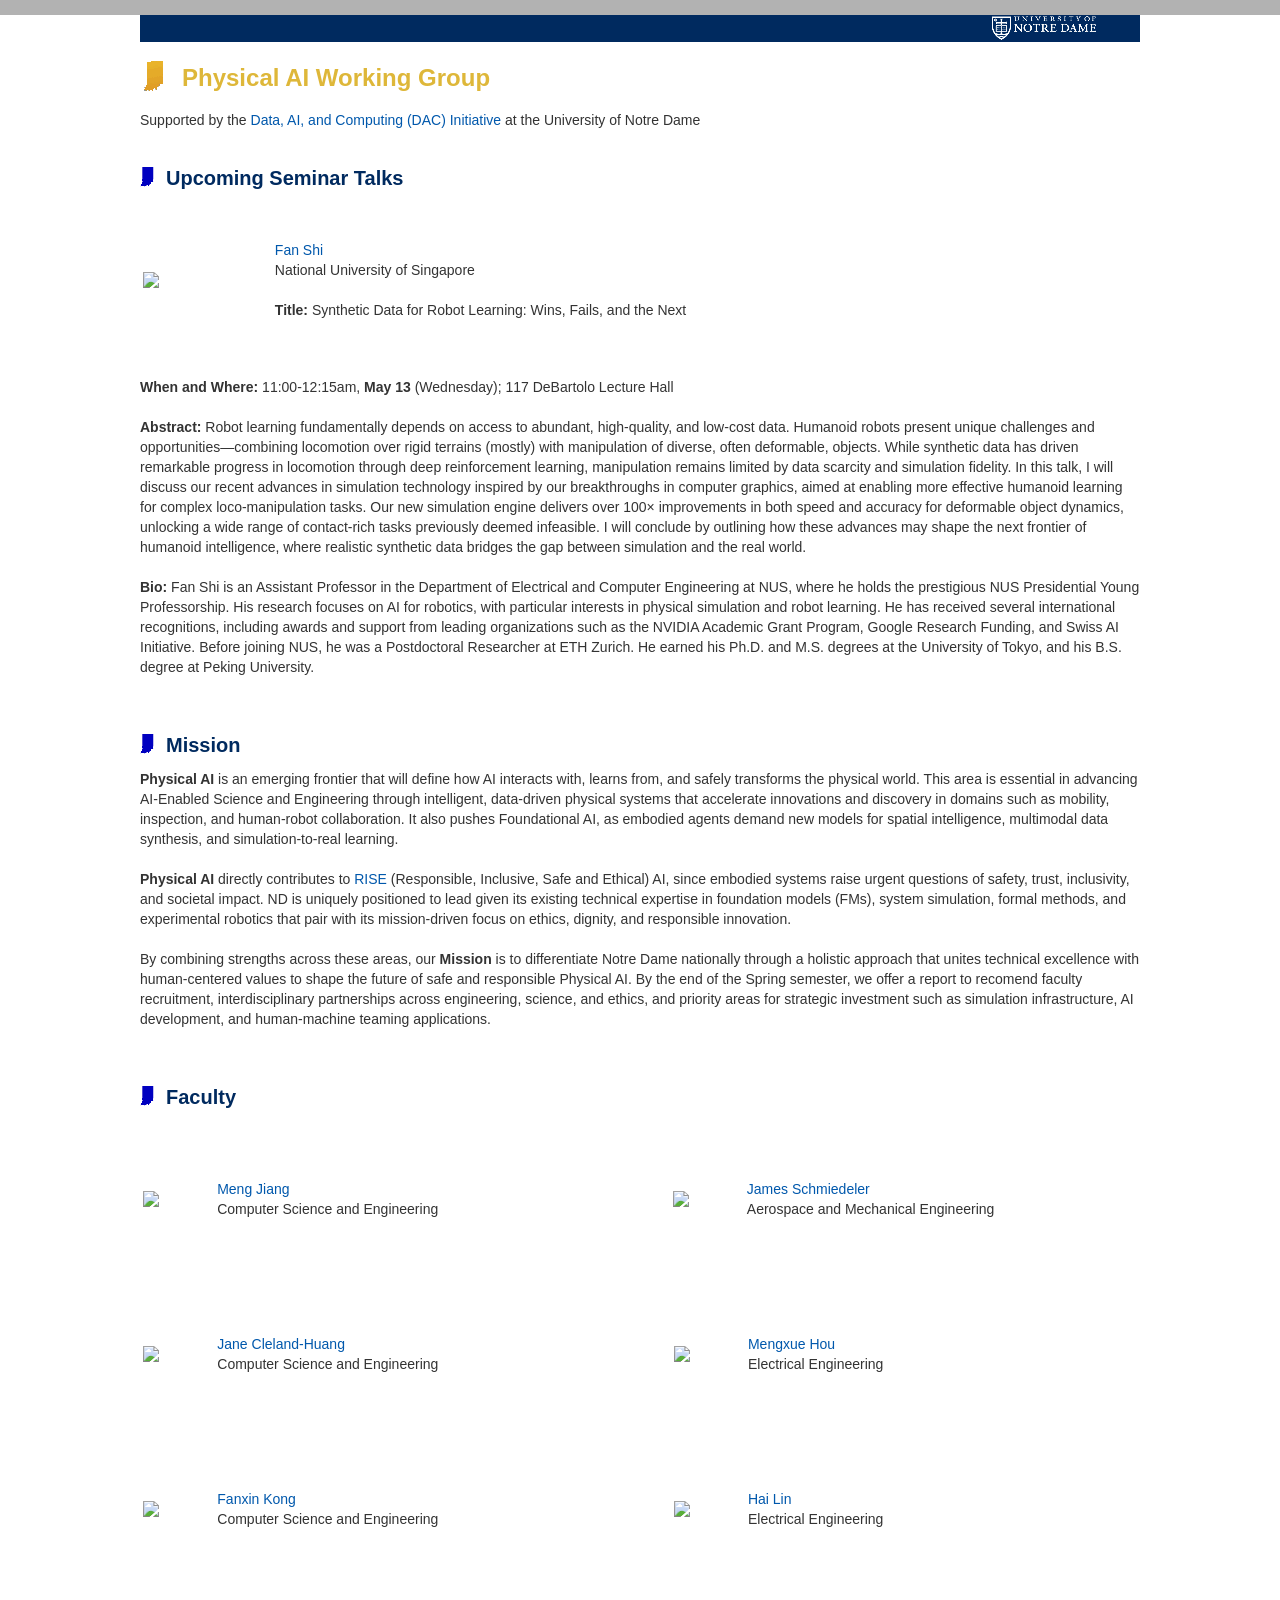
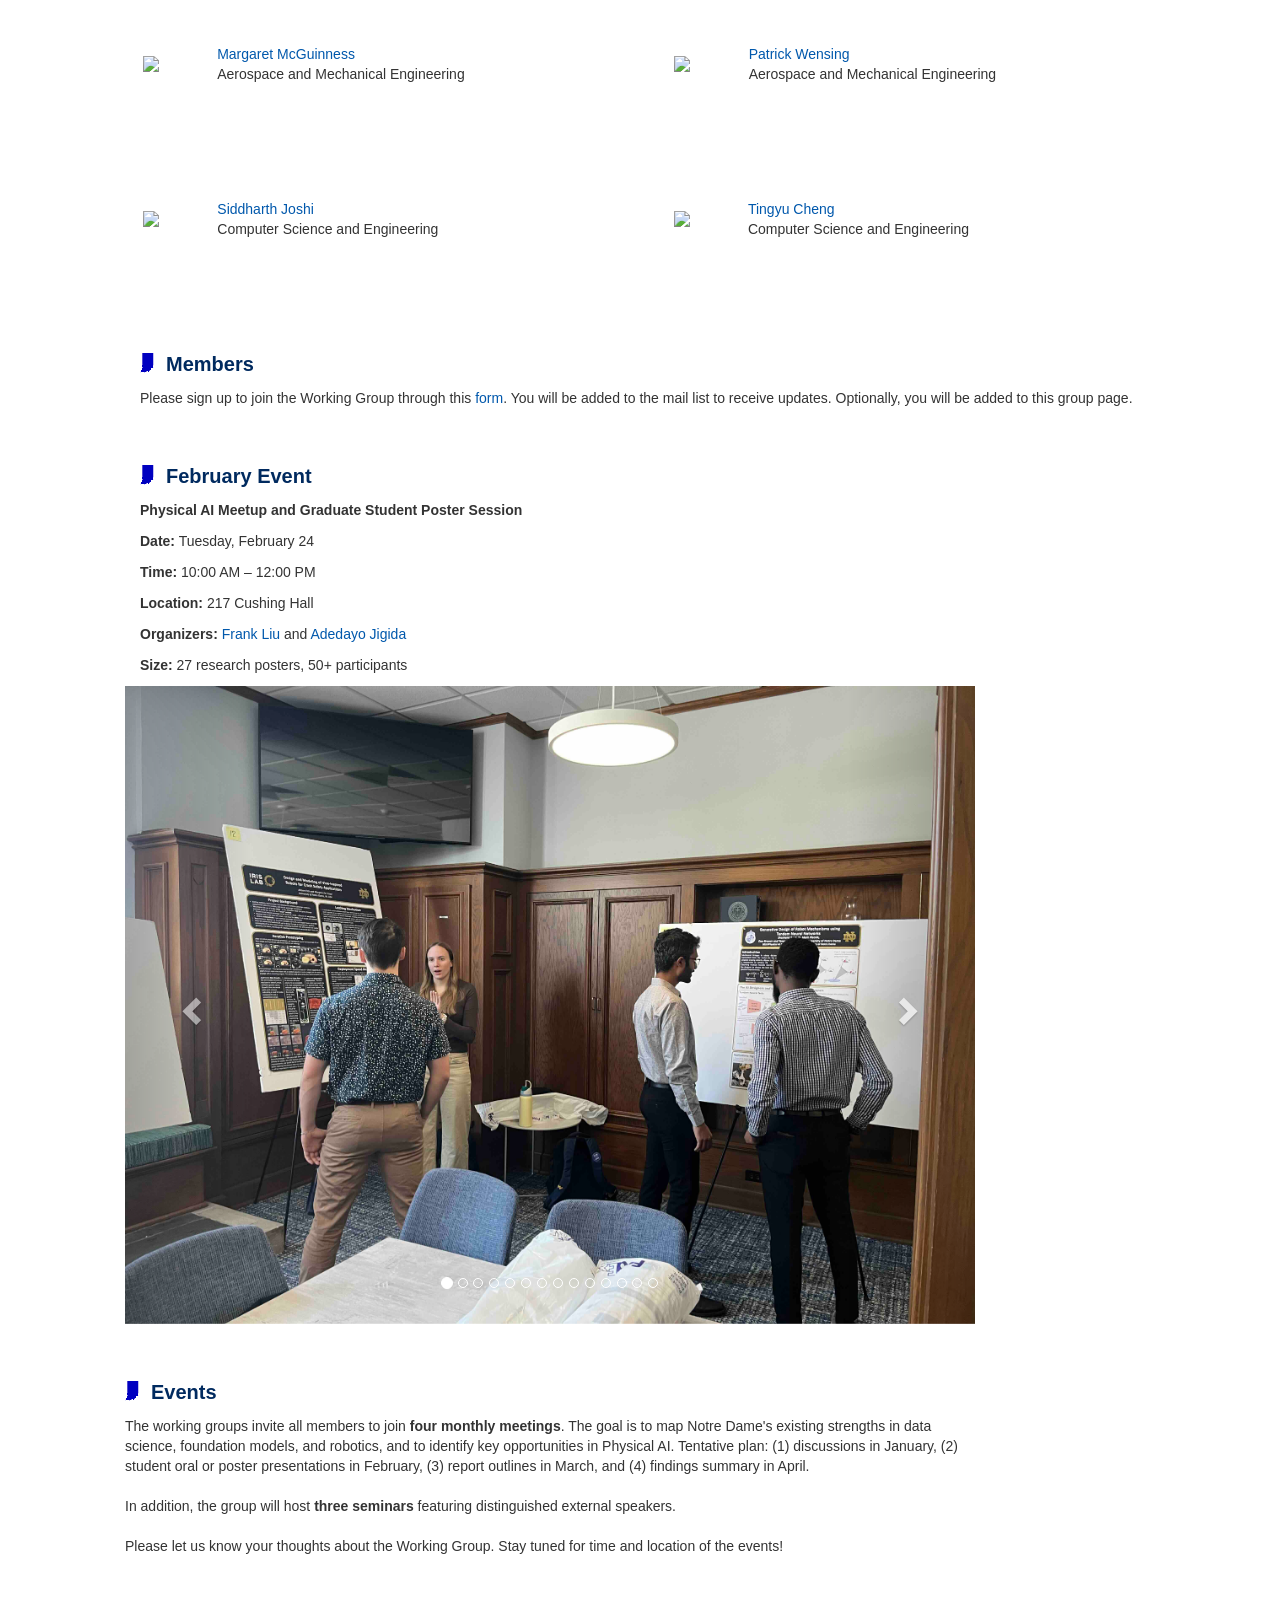
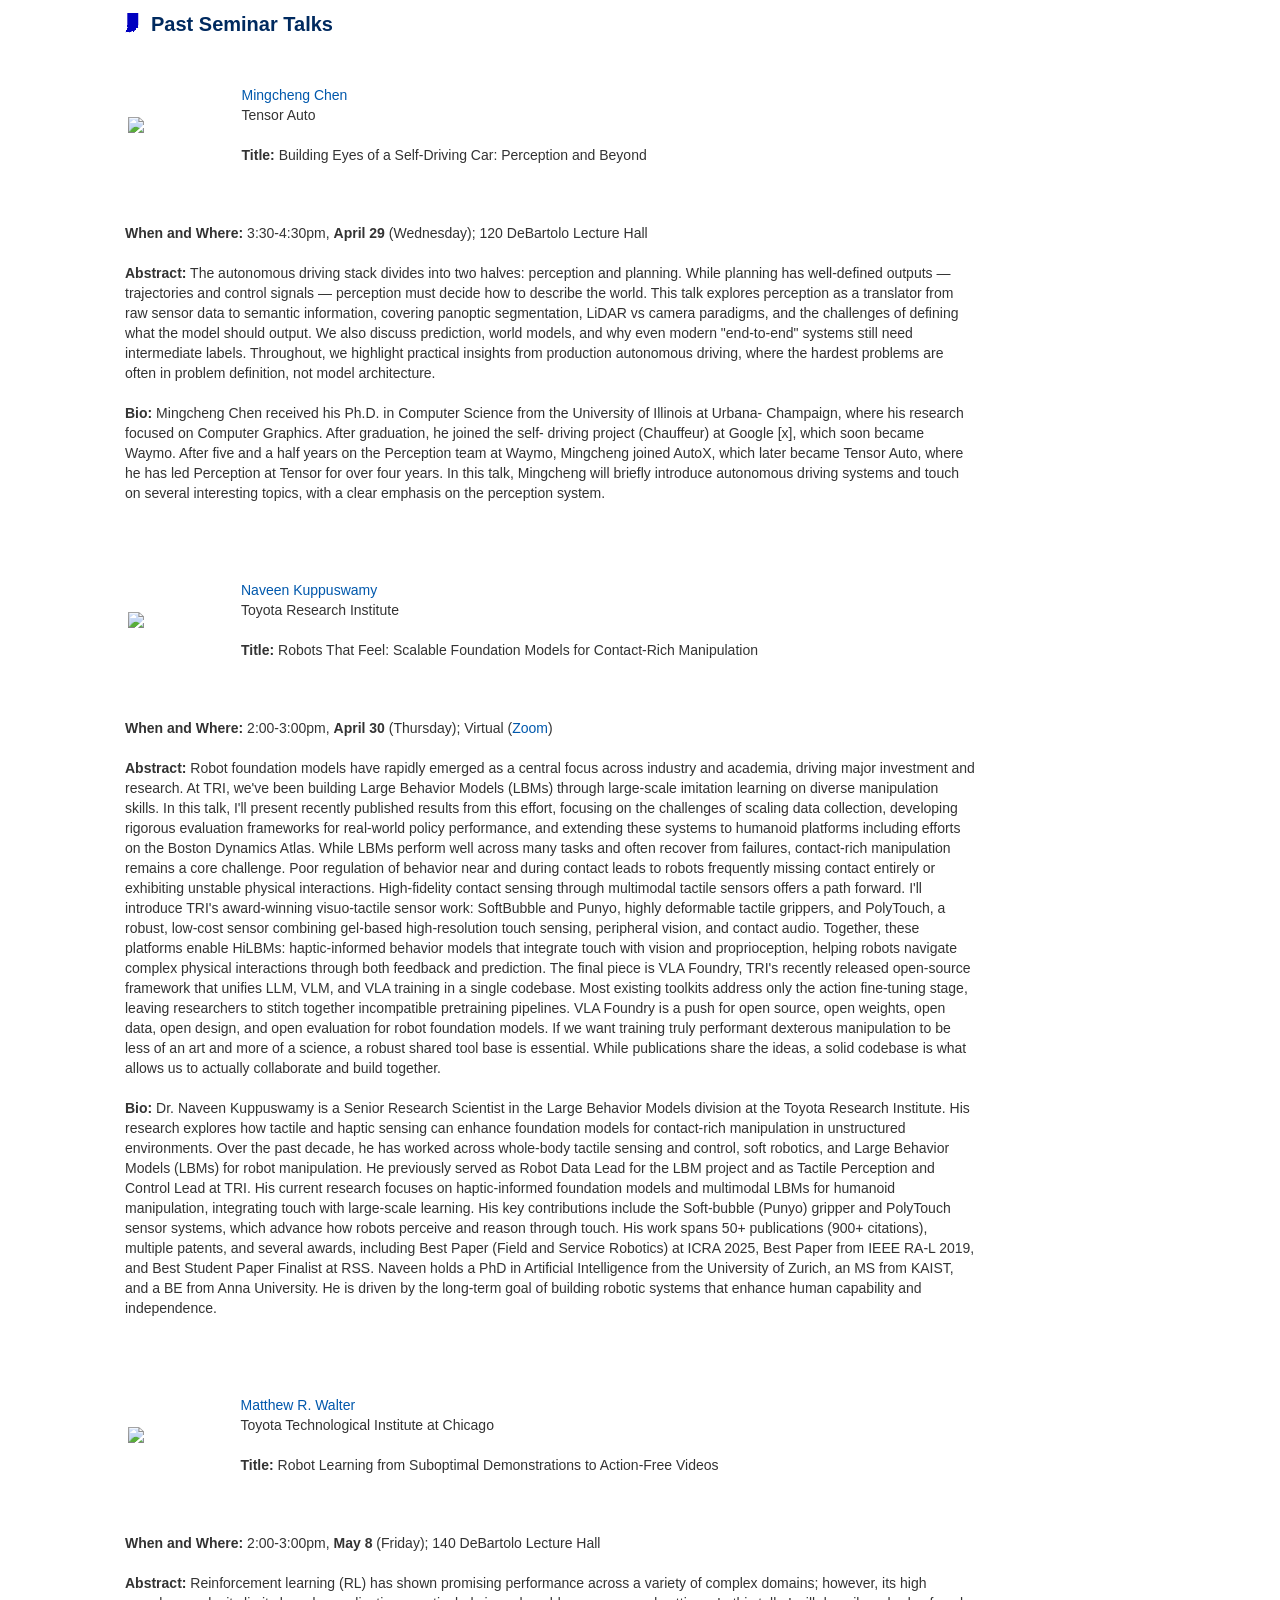
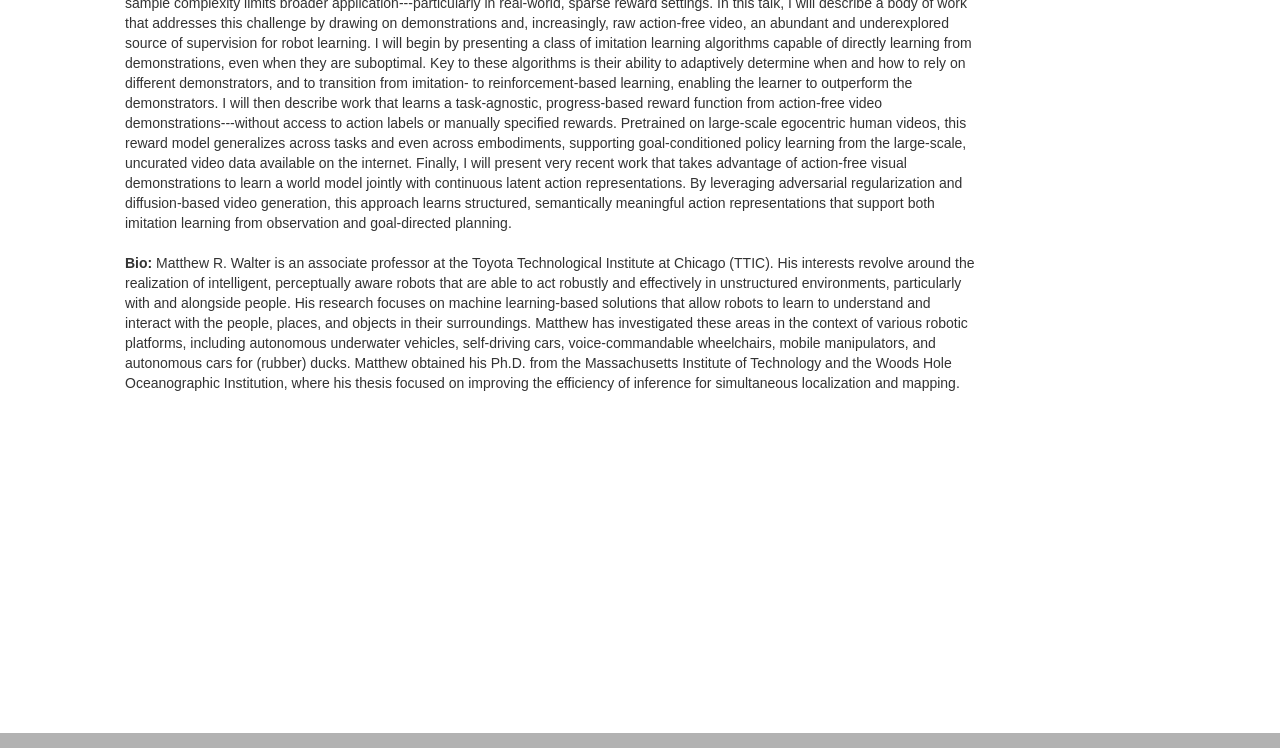
==== commit 44d983bb: "talks" ====
--- a/index.html
+++ b/index.html
@@ -30,32 +30,6 @@
   <br>
 
     <h2>Upcoming Seminar Talks</h2>
-
-    <table>
-    <td width="150" height="155">
-        <img src="https://home.ttic.edu/~mwalter/mwalter.jpg" height="200" />
-    </td>
-    <td width="1000">
-        <div><a href="https://home.ttic.edu/~mwalter/">Matthew R. Walter</a></div>
-	<div>Toyota Technological Institute at Chicago</div>
-	<br>
-    	<div><b>Title:</b> Robot Learning from Suboptimal Demonstrations to Action-Free Videos</div>
-    </td>
-    </table>
-
-    <br>
-    
-    <div><b>When and Where:</b> 2:00-3:00pm, <b>May 8</b> (Friday); 140 DeBartolo Lecture Hall</div>
-
-    <br>
-
-    <div><b>Abstract:</b> Reinforcement learning (RL) has shown promising performance across a variety of complex domains; however, its high sample complexity limits broader application---particularly in real-world, sparse reward settings. In this talk, I will describe a body of work that addresses this challenge by drawing on demonstrations and, increasingly, raw action-free video, an abundant and underexplored source of supervision for robot learning. I will begin by presenting a class of imitation learning algorithms capable of directly learning from demonstrations, even when they are suboptimal. Key to these algorithms is their ability to adaptively determine when and how to rely on different demonstrators, and to transition from imitation- to reinforcement-based learning, enabling the learner to outperform the demonstrators. I will then describe work that learns a task-agnostic, progress-based reward function from action-free video demonstrations---without access to action labels or manually specified rewards. Pretrained on large-scale egocentric human videos, this reward model generalizes across tasks and even across embodiments, supporting goal-conditioned policy learning from the large-scale, uncurated video data available on the internet. Finally, I will present very recent work that takes advantage of action-free visual demonstrations to learn a world model jointly with continuous latent action representations. By leveraging adversarial regularization and diffusion-based video generation, this approach learns structured, semantically meaningful action representations that support both imitation learning from observation and goal-directed planning.</div>
-    
-    <br>
-
-    <div><b>Bio:</b> Matthew R. Walter is an associate professor at the Toyota Technological Institute at Chicago (TTIC). His interests revolve around the realization of intelligent, perceptually aware robots that are able to act robustly and effectively in unstructured environments, particularly with and alongside people. His research focuses on machine learning-based solutions that allow robots to learn to understand and interact with the people, places, and objects in their surroundings. Matthew has investigated these areas in the context of various robotic platforms, including autonomous underwater vehicles, self-driving cars, voice-commandable wheelchairs, mobile manipulators, and autonomous cars for (rubber) ducks. Matthew obtained his Ph.D. from the Massachusetts Institute of Technology and the Woods Hole Oceanographic Institution, where his thesis focused on improving the efficiency of inference for simultaneous localization and mapping.</div>
-
-    <br><br>
 
     <table>
     <td width="150" height="155">
@@ -376,6 +350,32 @@
 
     <br><br>
 
+        <table>
+    <td width="150" height="155">
+        <img src="https://home.ttic.edu/~mwalter/mwalter.jpg" height="200" />
+    </td>
+    <td width="1000">
+        <div><a href="https://home.ttic.edu/~mwalter/">Matthew R. Walter</a></div>
+	<div>Toyota Technological Institute at Chicago</div>
+	<br>
+    	<div><b>Title:</b> Robot Learning from Suboptimal Demonstrations to Action-Free Videos</div>
+    </td>
+    </table>
+
+    <br>
+    
+    <div><b>When and Where:</b> 2:00-3:00pm, <b>May 8</b> (Friday); 140 DeBartolo Lecture Hall</div>
+
+    <br>
+
+    <div><b>Abstract:</b> Reinforcement learning (RL) has shown promising performance across a variety of complex domains; however, its high sample complexity limits broader application---particularly in real-world, sparse reward settings. In this talk, I will describe a body of work that addresses this challenge by drawing on demonstrations and, increasingly, raw action-free video, an abundant and underexplored source of supervision for robot learning. I will begin by presenting a class of imitation learning algorithms capable of directly learning from demonstrations, even when they are suboptimal. Key to these algorithms is their ability to adaptively determine when and how to rely on different demonstrators, and to transition from imitation- to reinforcement-based learning, enabling the learner to outperform the demonstrators. I will then describe work that learns a task-agnostic, progress-based reward function from action-free video demonstrations---without access to action labels or manually specified rewards. Pretrained on large-scale egocentric human videos, this reward model generalizes across tasks and even across embodiments, supporting goal-conditioned policy learning from the large-scale, uncurated video data available on the internet. Finally, I will present very recent work that takes advantage of action-free visual demonstrations to learn a world model jointly with continuous latent action representations. By leveraging adversarial regularization and diffusion-based video generation, this approach learns structured, semantically meaningful action representations that support both imitation learning from observation and goal-directed planning.</div>
+    
+    <br>
+
+    <div><b>Bio:</b> Matthew R. Walter is an associate professor at the Toyota Technological Institute at Chicago (TTIC). His interests revolve around the realization of intelligent, perceptually aware robots that are able to act robustly and effectively in unstructured environments, particularly with and alongside people. His research focuses on machine learning-based solutions that allow robots to learn to understand and interact with the people, places, and objects in their surroundings. Matthew has investigated these areas in the context of various robotic platforms, including autonomous underwater vehicles, self-driving cars, voice-commandable wheelchairs, mobile manipulators, and autonomous cars for (rubber) ducks. Matthew obtained his Ph.D. from the Massachusetts Institute of Technology and the Woods Hole Oceanographic Institution, where his thesis focused on improving the efficiency of inference for simultaneous localization and mapping.</div>
+
+    <br><br>
+    
   <br><br><br><br><br>
   <br><br><br><br><br>
     
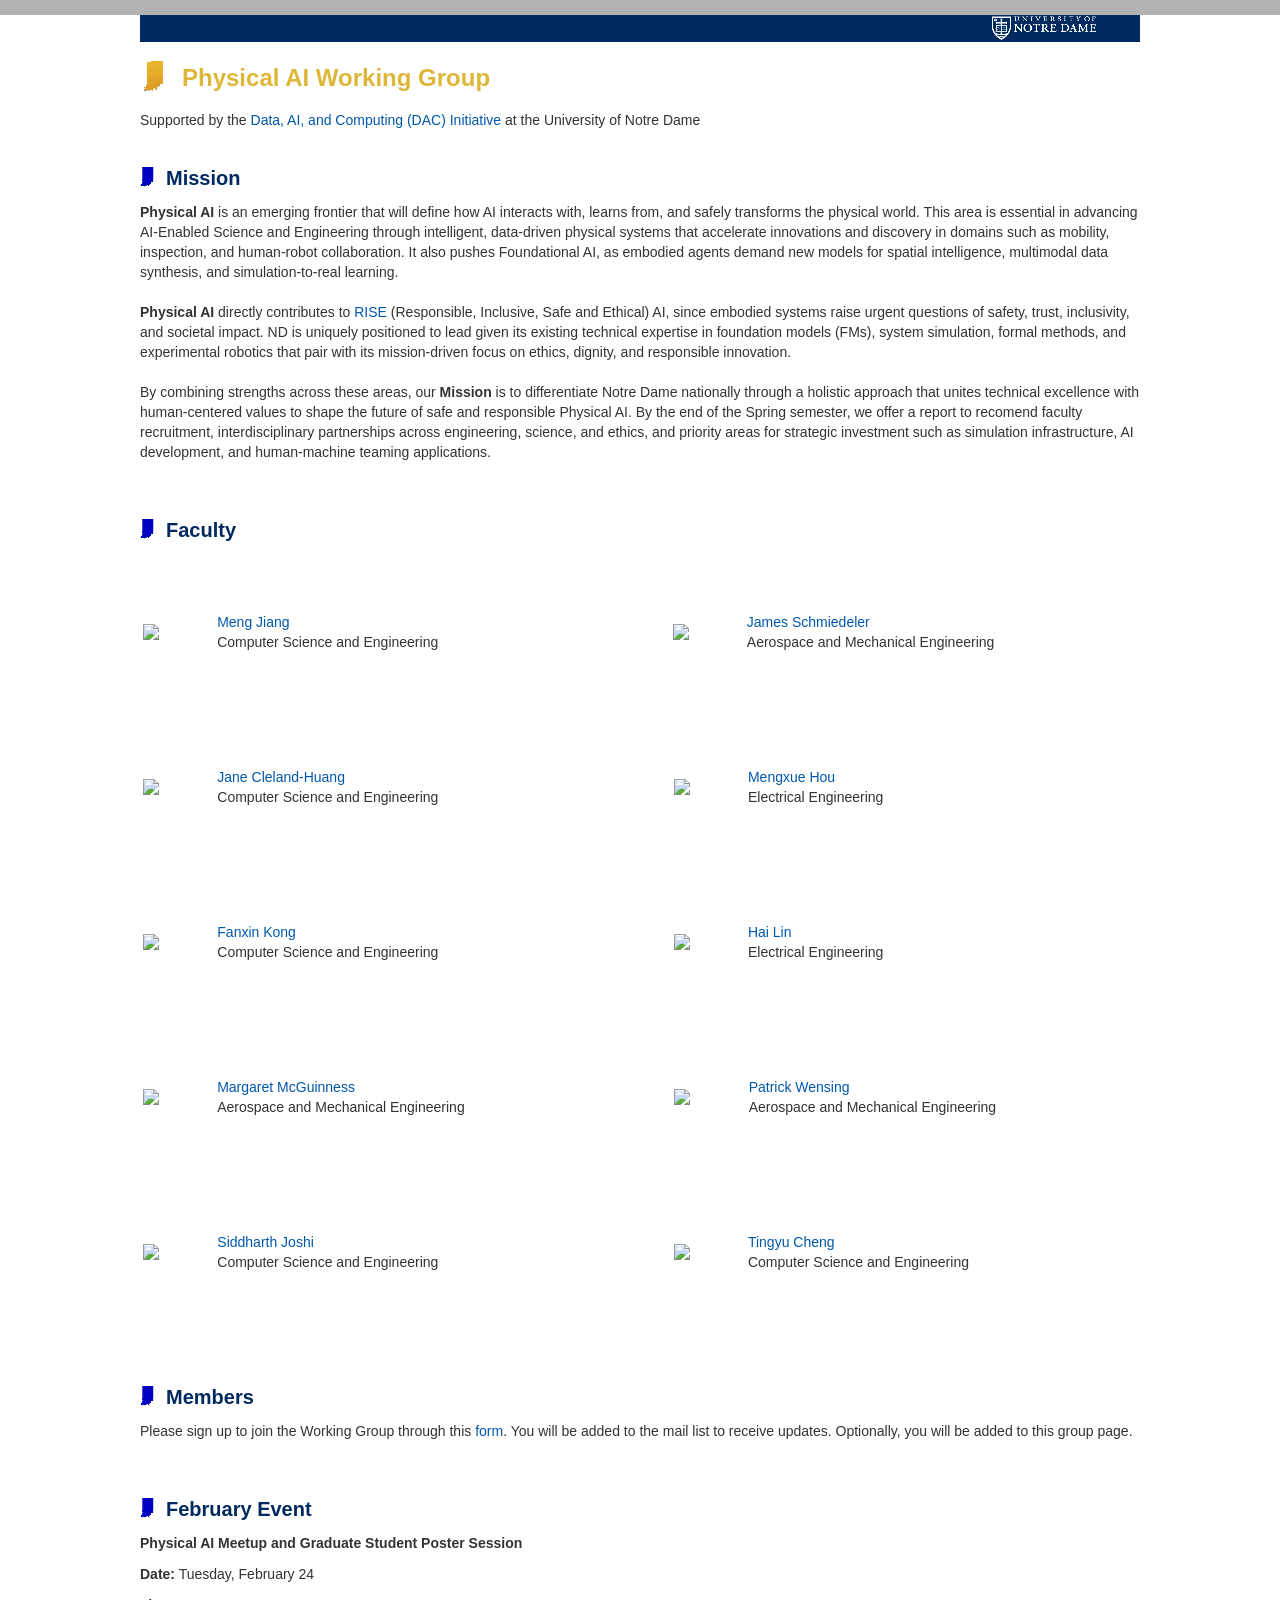
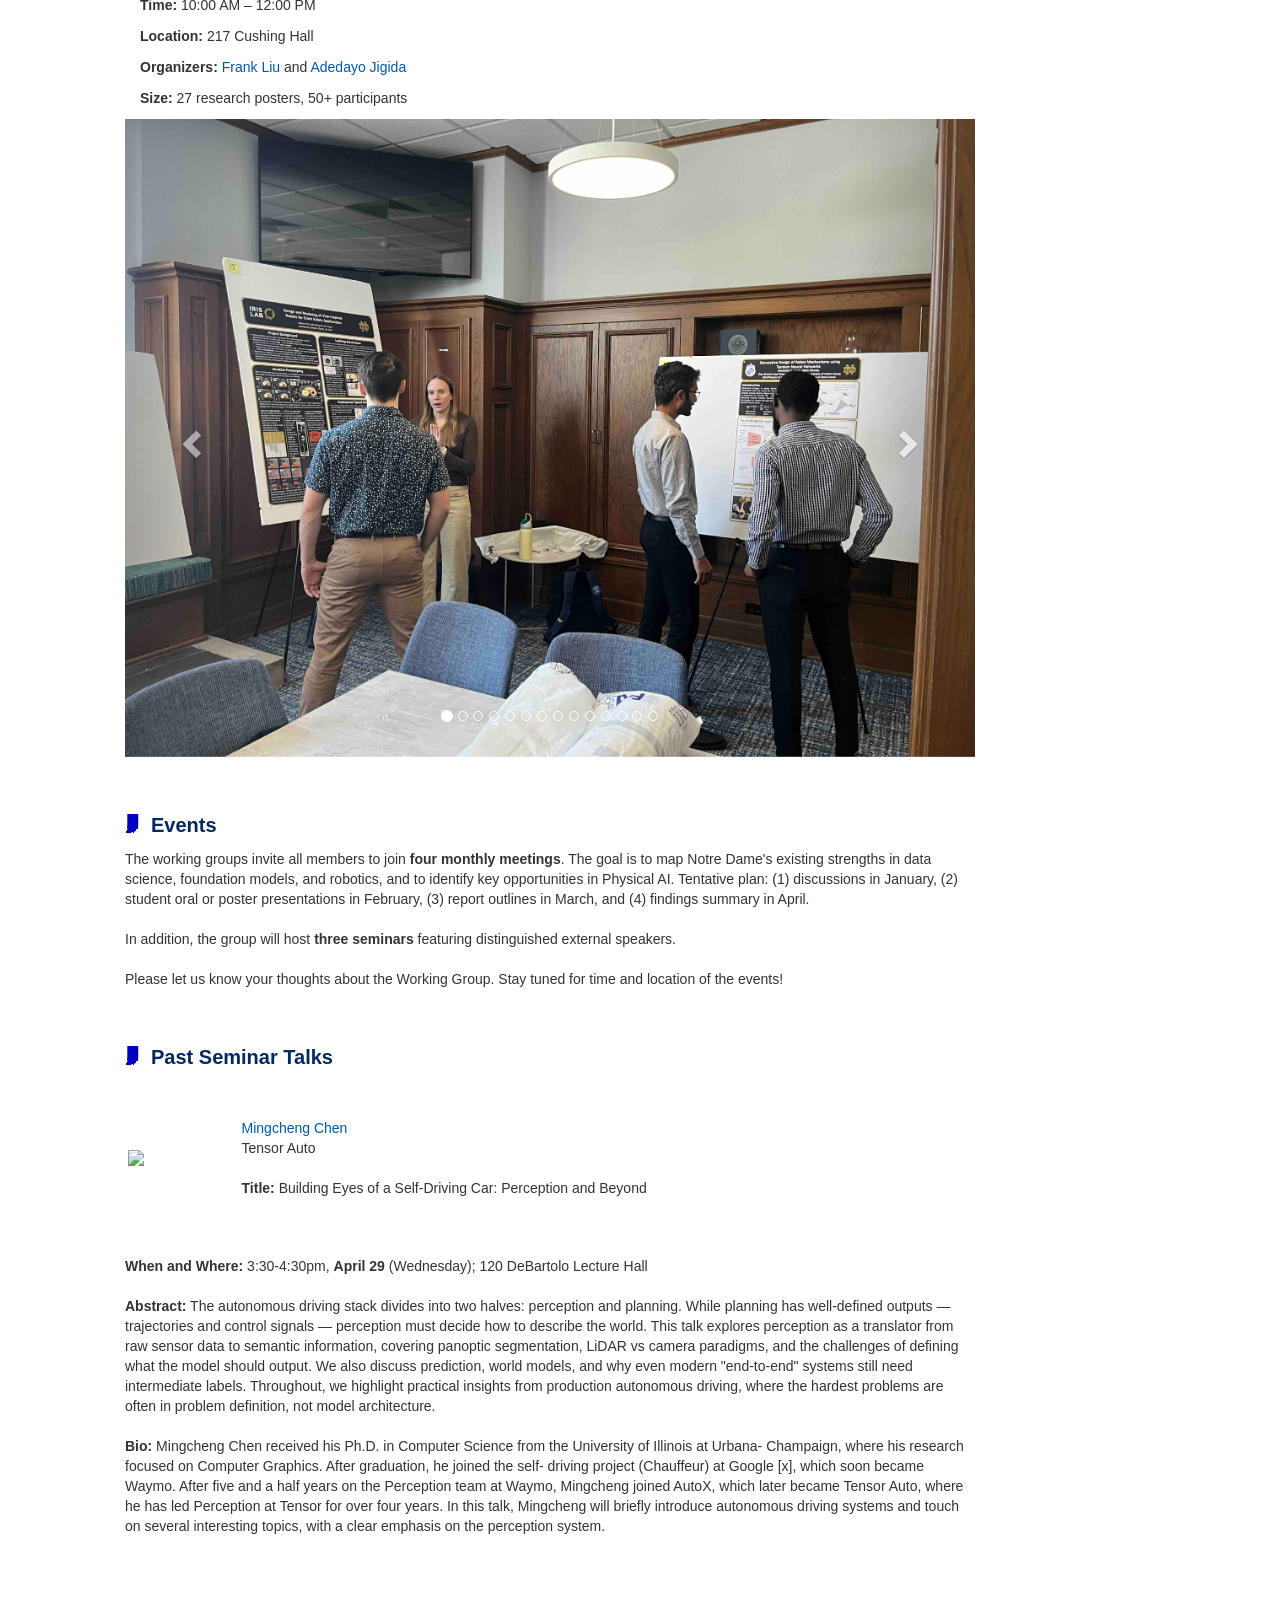
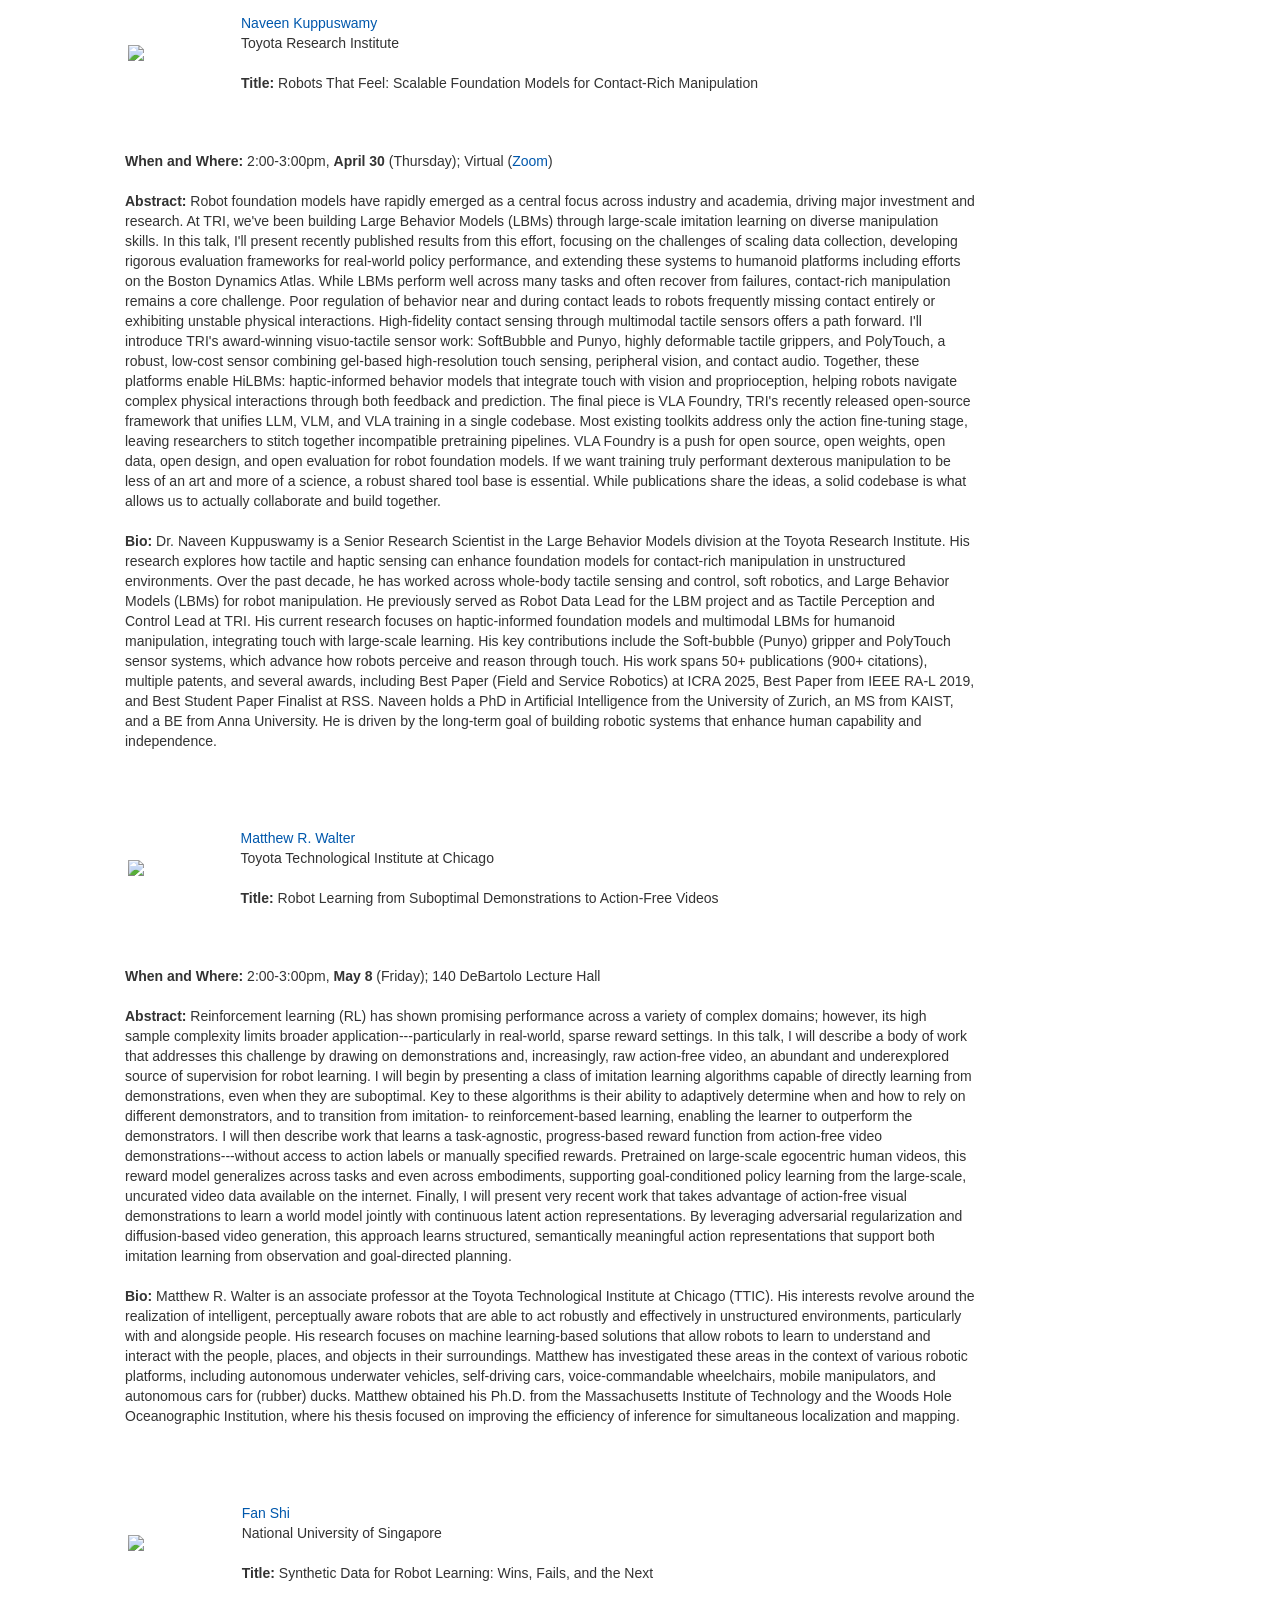
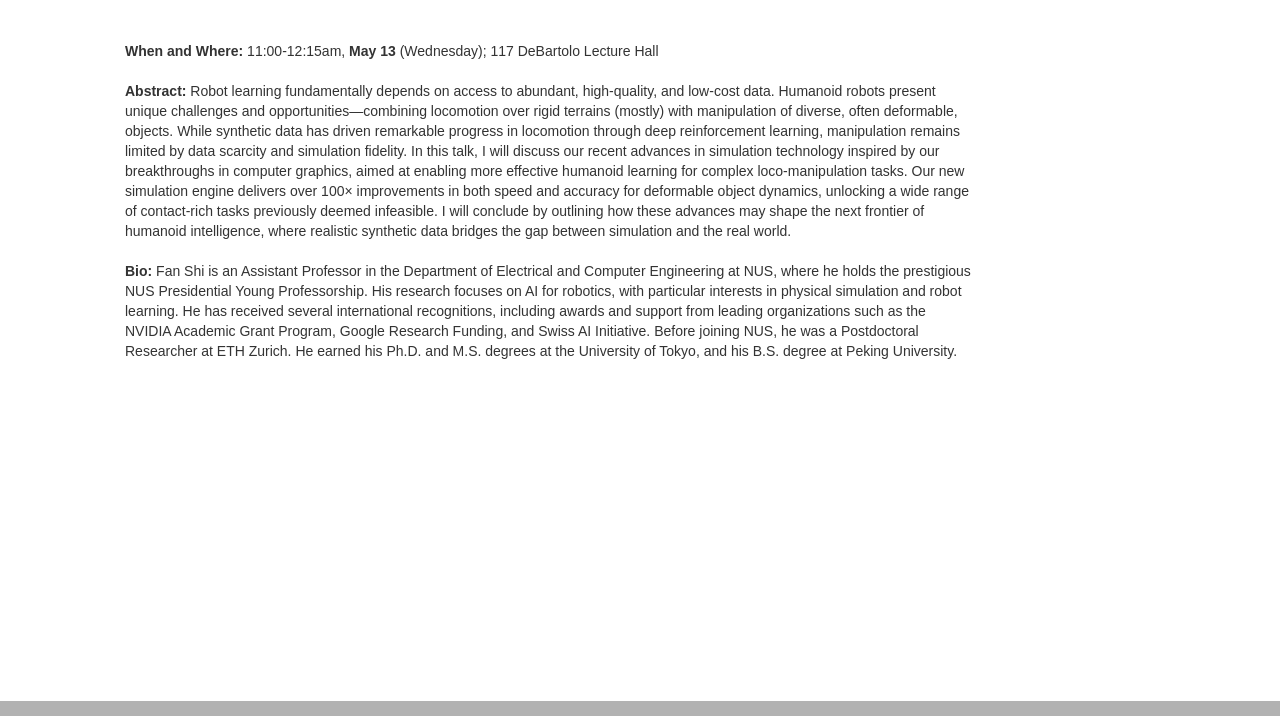
==== commit b787f324: "wg web" ====
--- a/index.html
+++ b/index.html
@@ -28,34 +28,6 @@
 
   <div>Supported by the <a href="https://strategicframework.nd.edu/initiatives/data-ai-computing/">Data, AI, and Computing (DAC) Initiative</a> at the University of Notre Dame</div>
   <br>
-
-    <h2>Upcoming Seminar Talks</h2>
-
-    <table>
-    <td width="150" height="155">
-        <img src="https://nus-hcrl.github.io/assets/img/Fan.jpg" height="150" />
-    </td>
-    <td width="1000">
-        <div><a href="https://fanshi14.github.io/me/">Fan Shi</a></div>
-	<div>National University of Singapore</div>
-	<br>
-    	<div><b>Title:</b> Synthetic Data for Robot Learning: Wins, Fails, and the Next</div>
-    </td>
-    </table>
-
-    <br>
-    
-    <div><b>When and Where:</b> 11:00-12:15am, <b>May 13</b> (Wednesday); 117 DeBartolo Lecture Hall</div>
-
-    <br>
-  
-    <div><b>Abstract:</b> Robot learning fundamentally depends on access to abundant, high-quality, and low-cost data. Humanoid robots present unique challenges and opportunities—combining locomotion over rigid terrains (mostly) with manipulation of diverse, often deformable, objects. While synthetic data has driven remarkable progress in locomotion through deep reinforcement learning, manipulation remains limited by data scarcity and simulation fidelity. In this talk, I will discuss our recent advances in simulation technology inspired by our breakthroughs in computer graphics, aimed at enabling more effective humanoid learning for complex loco-manipulation tasks. Our new simulation engine delivers over 100× improvements in both speed and accuracy for deformable object dynamics, unlocking a wide range of contact-rich tasks previously deemed infeasible. I will conclude by outlining how these advances may shape the next frontier of humanoid intelligence, where realistic synthetic data bridges the gap between simulation and the real world.</div>
-
-    <br>
-
-    <div><b>Bio:</b> Fan Shi is an Assistant Professor in the Department of Electrical and Computer Engineering at NUS, where he holds the prestigious NUS Presidential Young Professorship. His research focuses on AI for robotics, with particular interests in physical simulation and robot learning. He has received several international recognitions, including awards and support from leading organizations such as the NVIDIA Academic Grant Program, Google Research Funding, and Swiss AI Initiative. Before joining NUS, he was a Postdoctoral Researcher at ETH Zurich. He earned his Ph.D. and M.S. degrees at the University of Tokyo, and his B.S. degree at Peking University.</div>
-
-    <br><br>
 
   <h2>Mission</h2>
 
@@ -375,6 +347,32 @@
     <div><b>Bio:</b> Matthew R. Walter is an associate professor at the Toyota Technological Institute at Chicago (TTIC). His interests revolve around the realization of intelligent, perceptually aware robots that are able to act robustly and effectively in unstructured environments, particularly with and alongside people. His research focuses on machine learning-based solutions that allow robots to learn to understand and interact with the people, places, and objects in their surroundings. Matthew has investigated these areas in the context of various robotic platforms, including autonomous underwater vehicles, self-driving cars, voice-commandable wheelchairs, mobile manipulators, and autonomous cars for (rubber) ducks. Matthew obtained his Ph.D. from the Massachusetts Institute of Technology and the Woods Hole Oceanographic Institution, where his thesis focused on improving the efficiency of inference for simultaneous localization and mapping.</div>
 
     <br><br>
+
+        <table>
+    <td width="150" height="155">
+        <img src="https://nus-hcrl.github.io/assets/img/Fan.jpg" height="150" />
+    </td>
+    <td width="1000">
+        <div><a href="https://fanshi14.github.io/me/">Fan Shi</a></div>
+	<div>National University of Singapore</div>
+	<br>
+    	<div><b>Title:</b> Synthetic Data for Robot Learning: Wins, Fails, and the Next</div>
+    </td>
+    </table>
+
+    <br>
+    
+    <div><b>When and Where:</b> 11:00-12:15am, <b>May 13</b> (Wednesday); 117 DeBartolo Lecture Hall</div>
+
+    <br>
+  
+    <div><b>Abstract:</b> Robot learning fundamentally depends on access to abundant, high-quality, and low-cost data. Humanoid robots present unique challenges and opportunities—combining locomotion over rigid terrains (mostly) with manipulation of diverse, often deformable, objects. While synthetic data has driven remarkable progress in locomotion through deep reinforcement learning, manipulation remains limited by data scarcity and simulation fidelity. In this talk, I will discuss our recent advances in simulation technology inspired by our breakthroughs in computer graphics, aimed at enabling more effective humanoid learning for complex loco-manipulation tasks. Our new simulation engine delivers over 100× improvements in both speed and accuracy for deformable object dynamics, unlocking a wide range of contact-rich tasks previously deemed infeasible. I will conclude by outlining how these advances may shape the next frontier of humanoid intelligence, where realistic synthetic data bridges the gap between simulation and the real world.</div>
+
+    <br>
+
+    <div><b>Bio:</b> Fan Shi is an Assistant Professor in the Department of Electrical and Computer Engineering at NUS, where he holds the prestigious NUS Presidential Young Professorship. His research focuses on AI for robotics, with particular interests in physical simulation and robot learning. He has received several international recognitions, including awards and support from leading organizations such as the NVIDIA Academic Grant Program, Google Research Funding, and Swiss AI Initiative. Before joining NUS, he was a Postdoctoral Researcher at ETH Zurich. He earned his Ph.D. and M.S. degrees at the University of Tokyo, and his B.S. degree at Peking University.</div>
+
+    <br><br>
     
   <br><br><br><br><br>
   <br><br><br><br><br>
